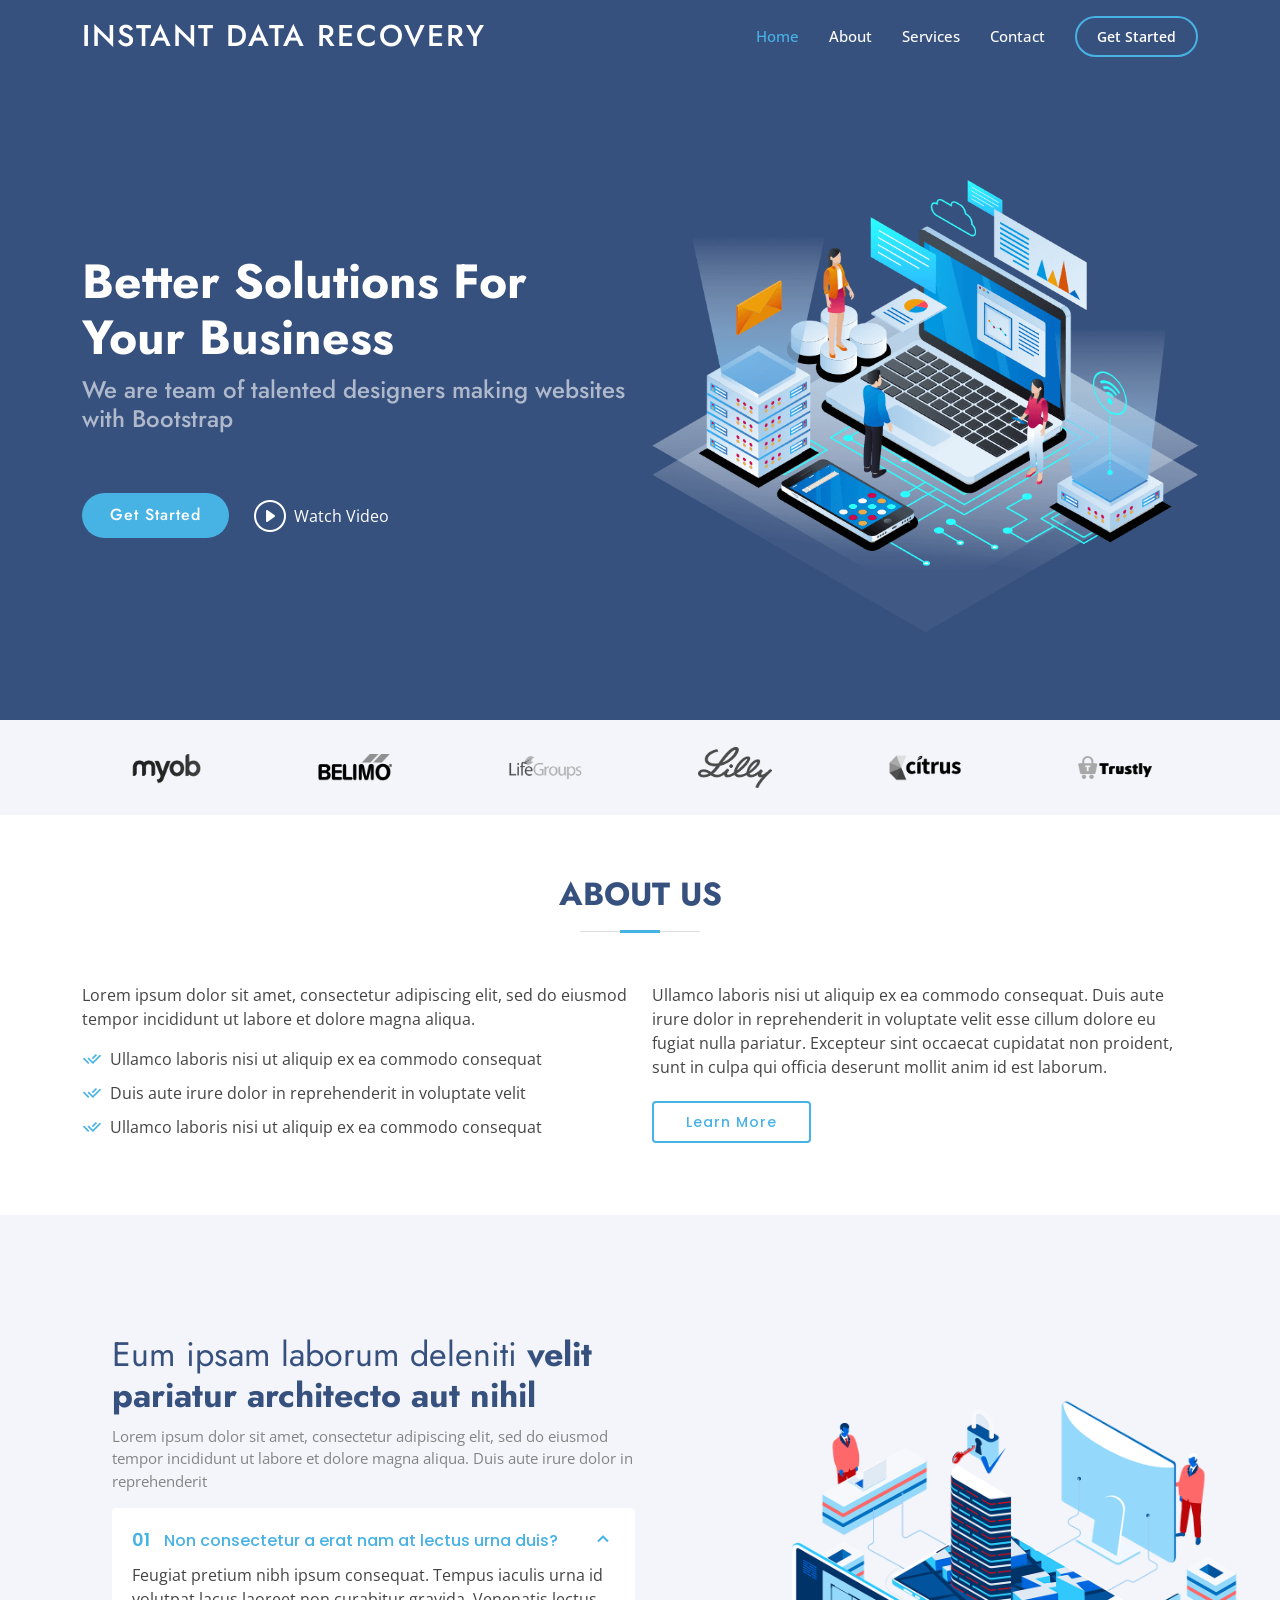
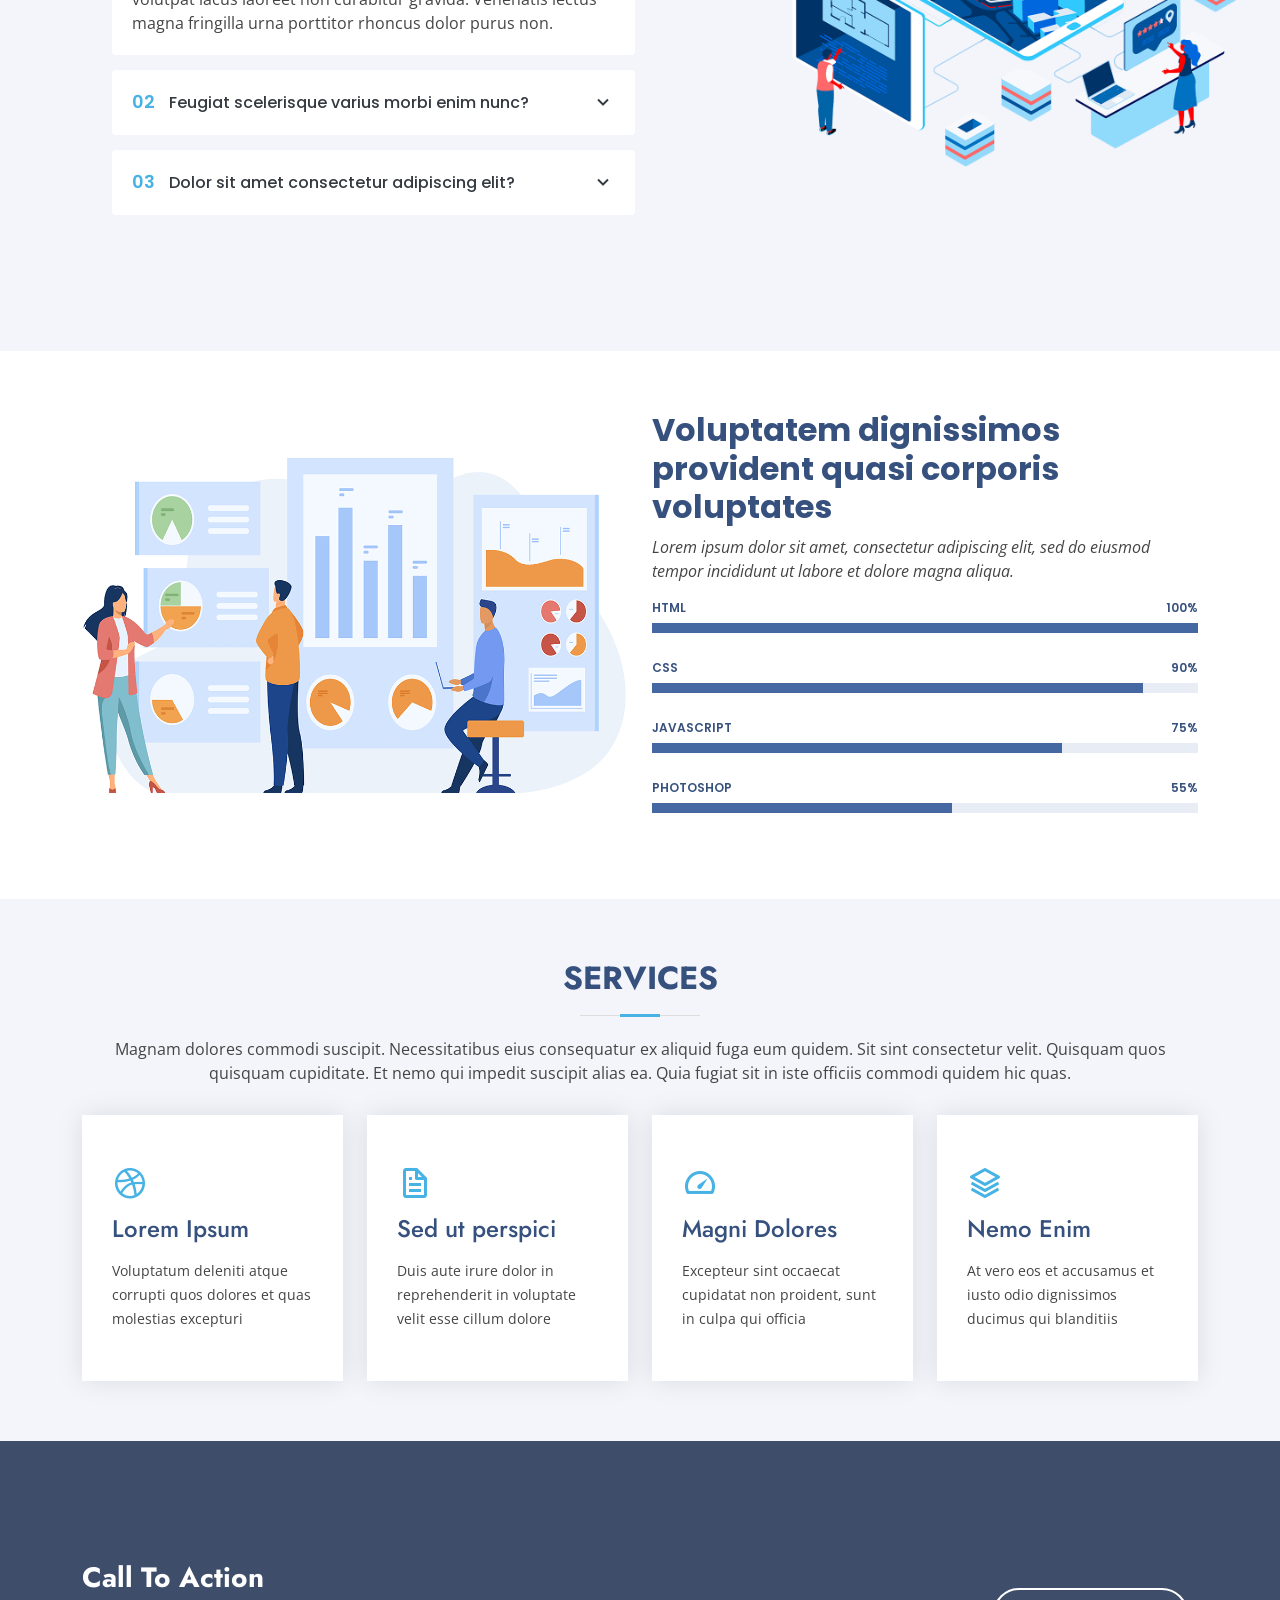
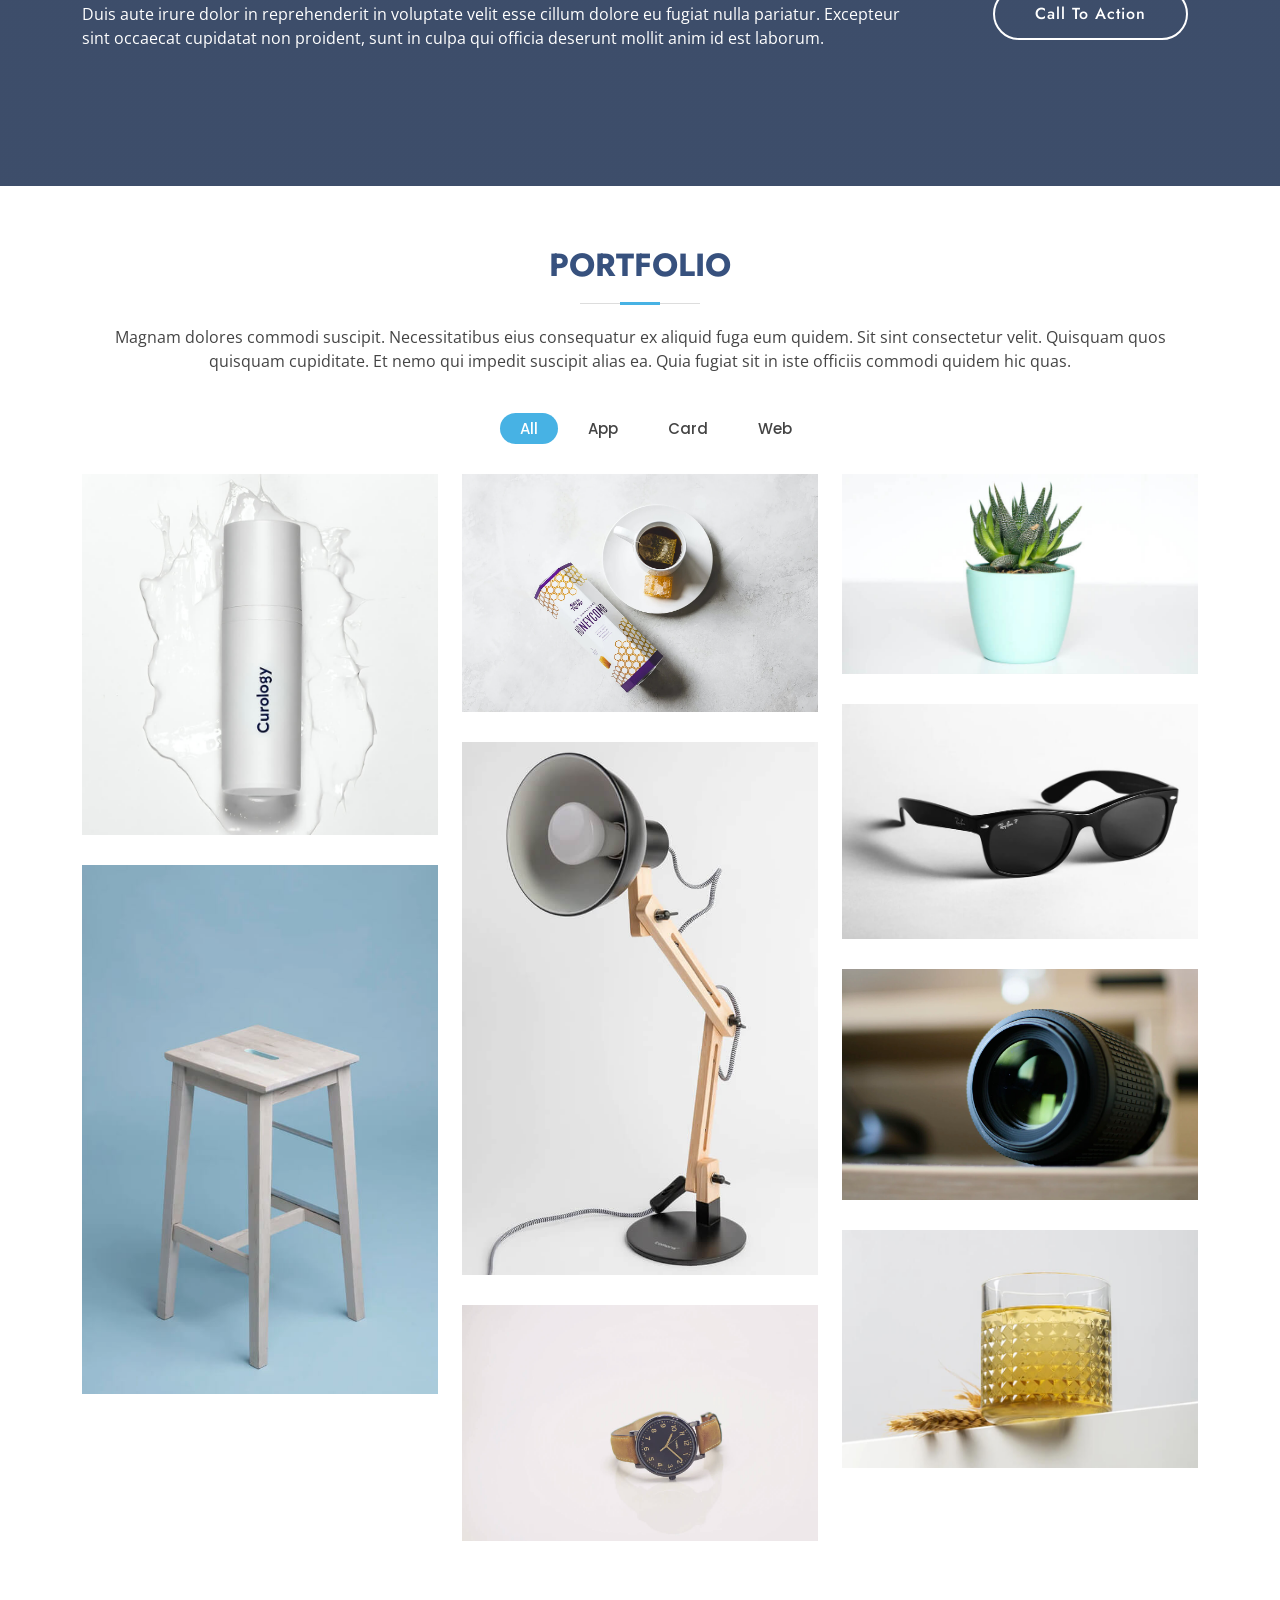
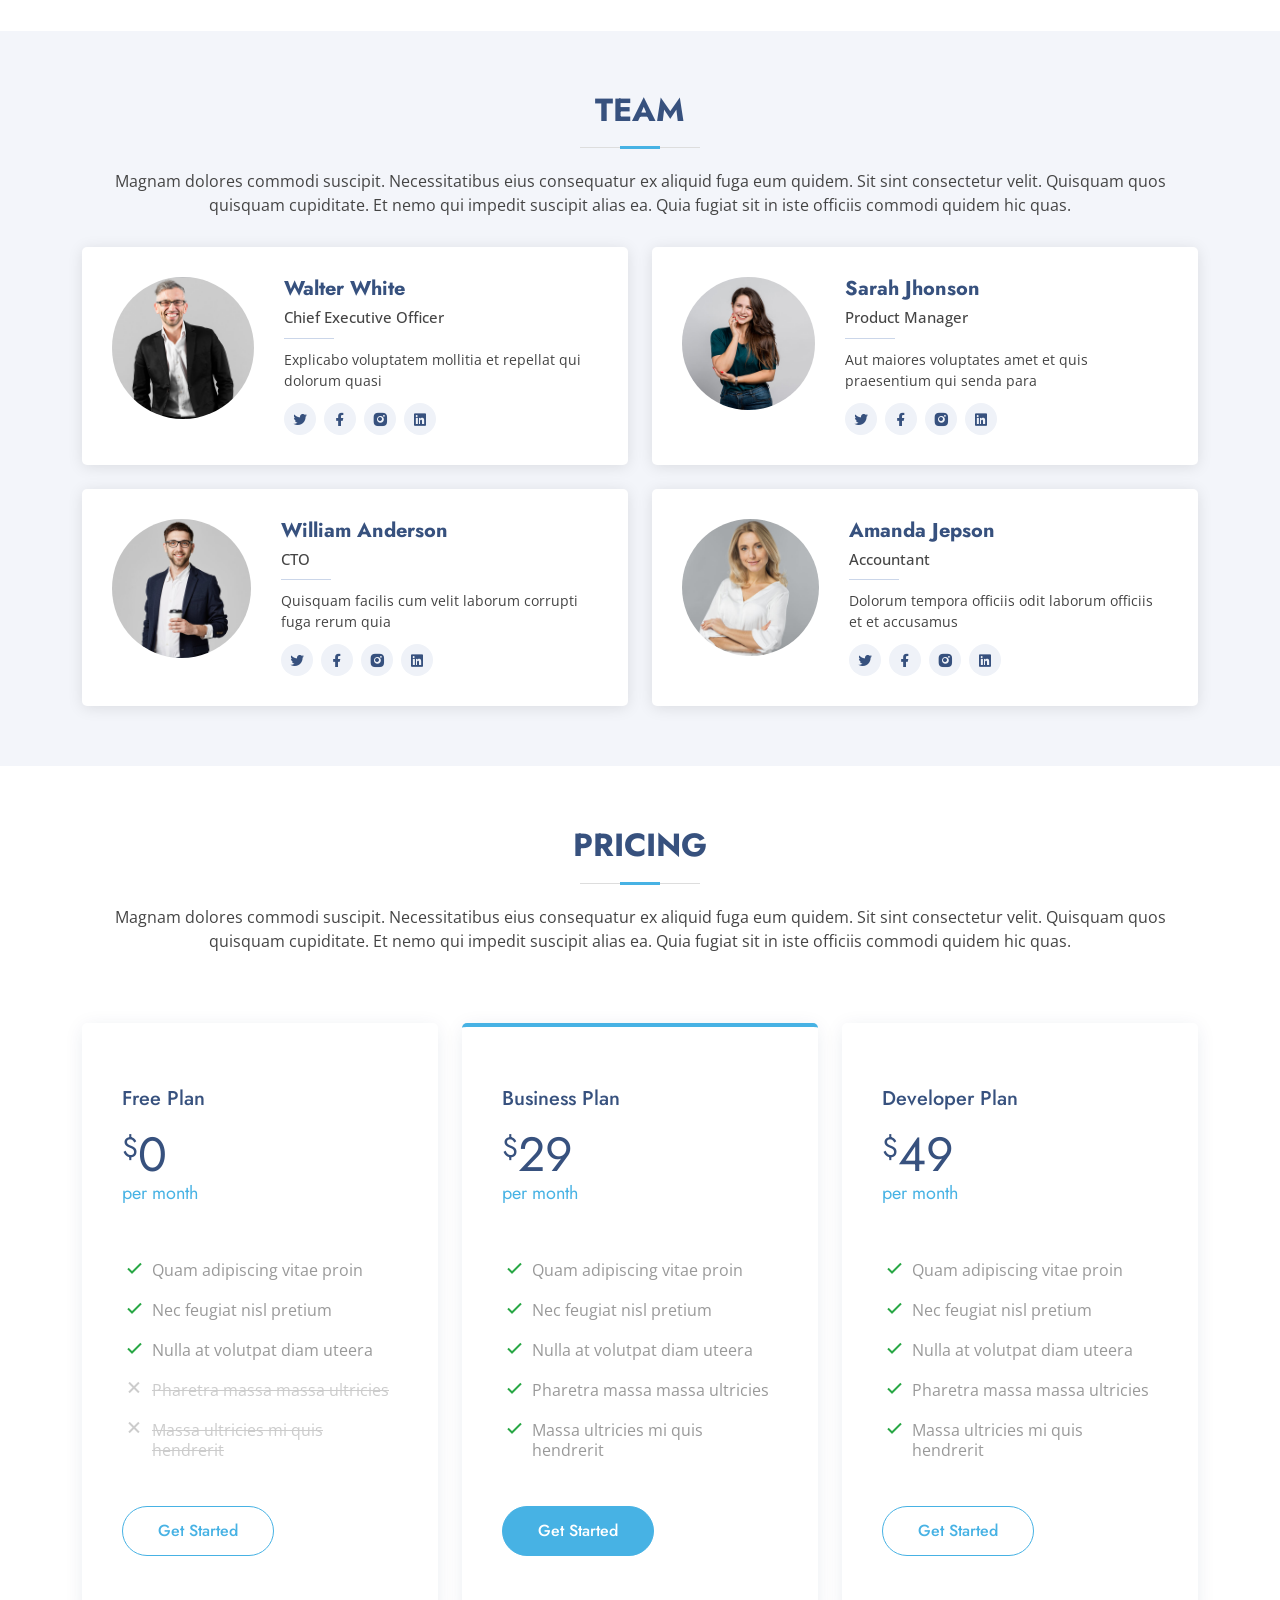
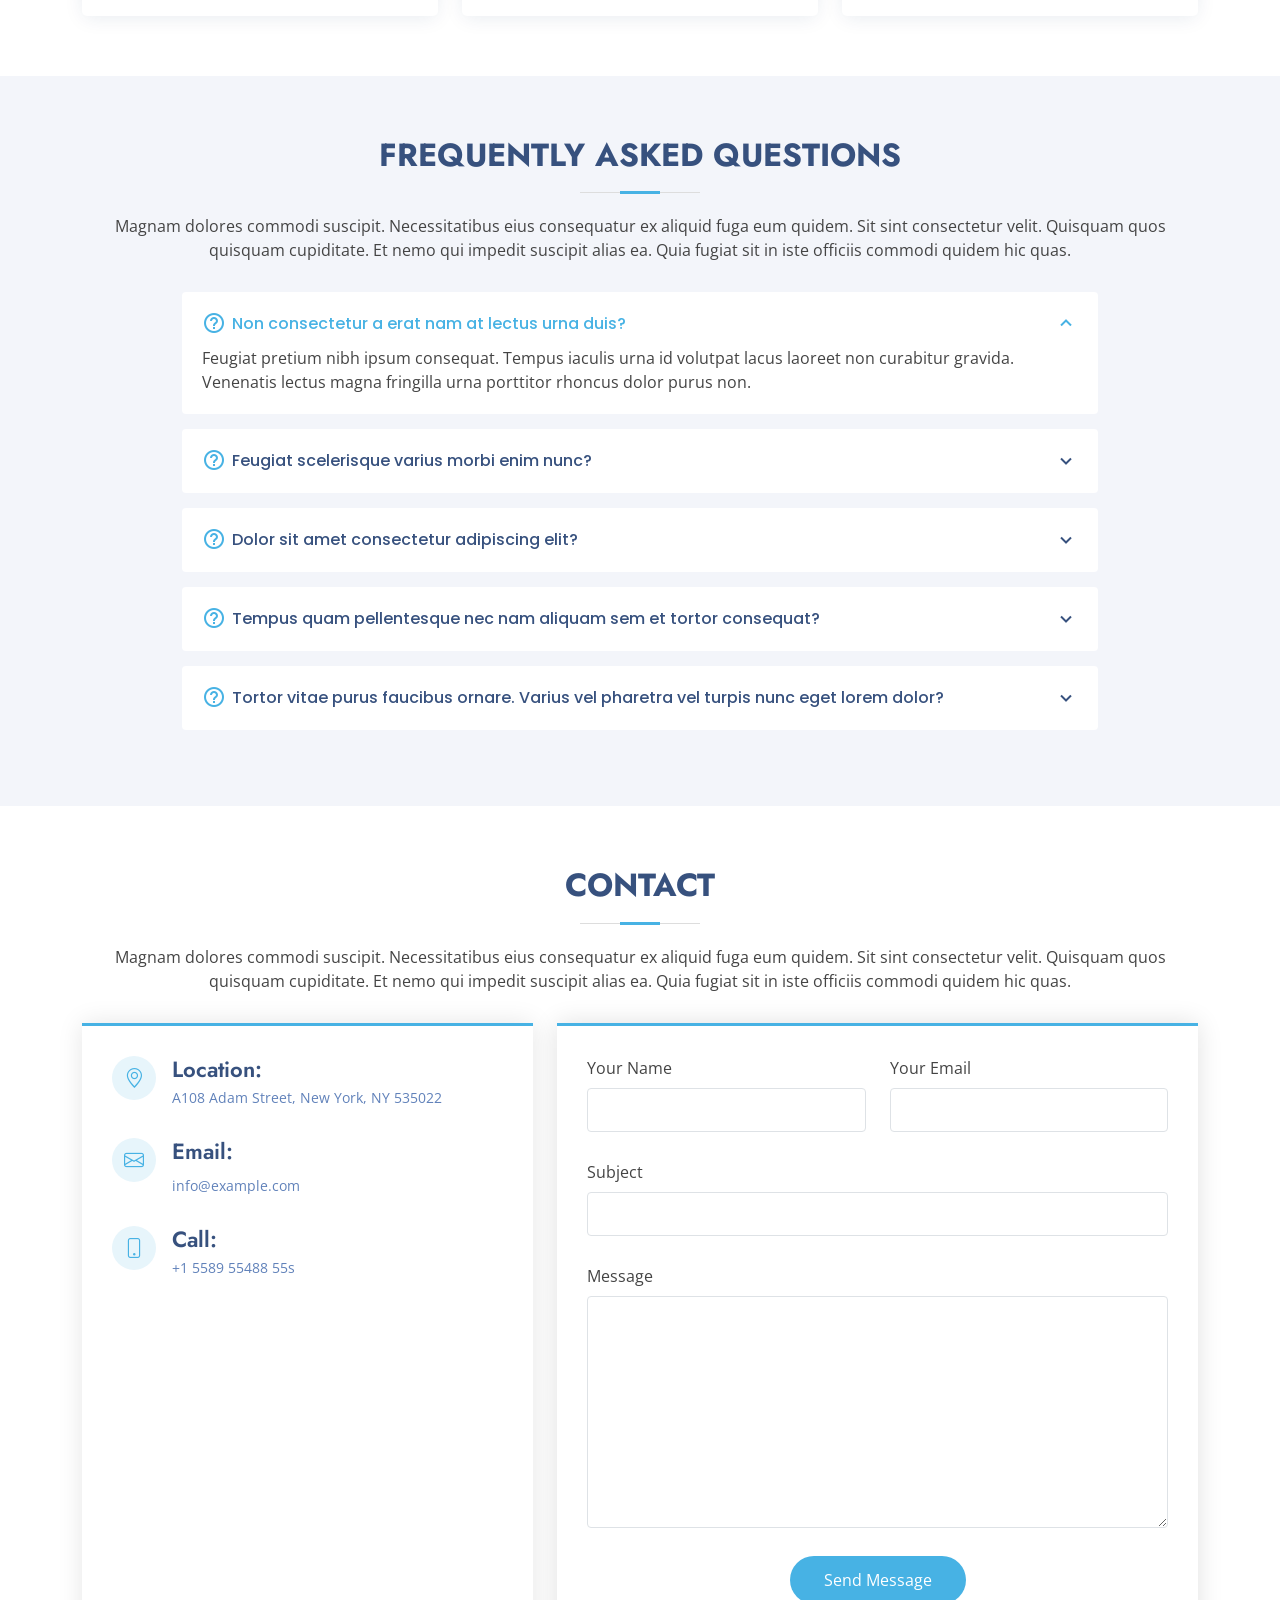
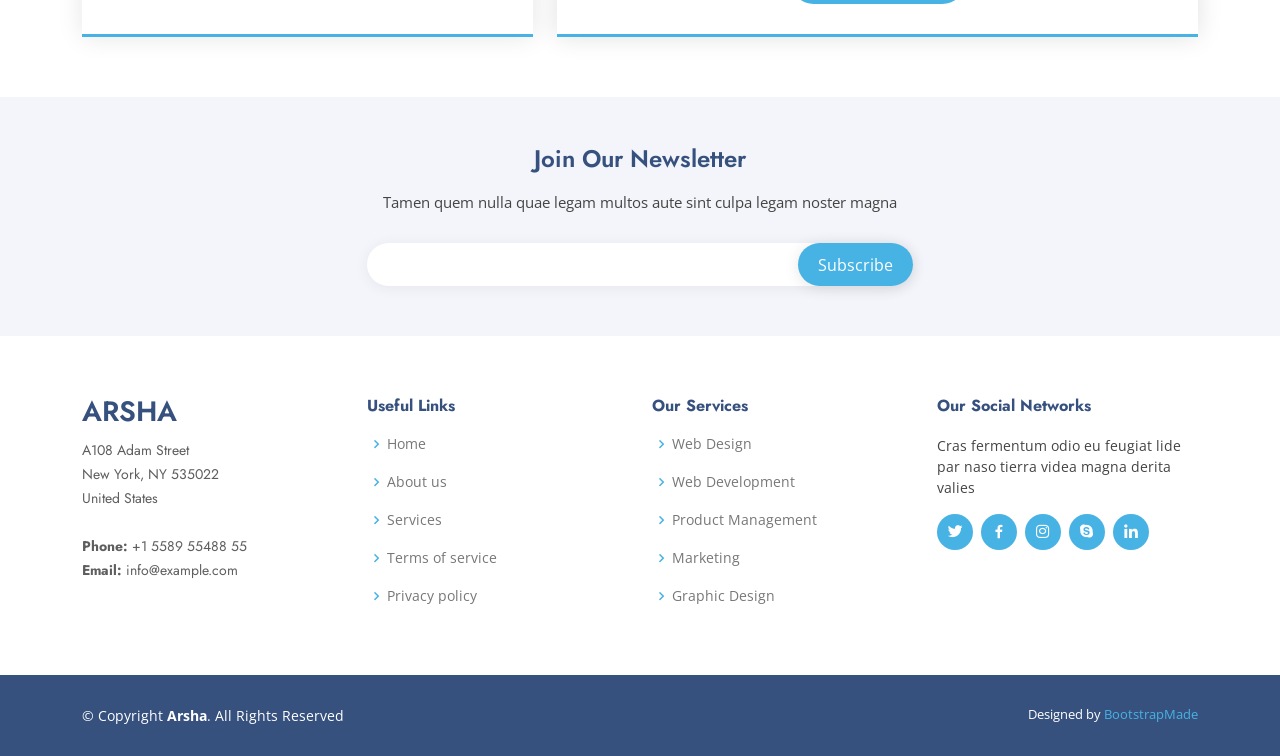
==== index.html @ 2a1ef359 "The very first update for Instant data recovery file" ====
<!DOCTYPE html>
<html lang="en">
  <head>
    <meta charset="utf-8" />
    <meta content="width=device-width, initial-scale=1.0" name="viewport" />

    <title>Arsha Bootstrap Template - Index</title>
    <meta content="" name="description" />
    <meta content="" name="keywords" />

    <!-- Favicons -->
    <link href="assets/img/favicon.png" rel="icon" />
    <link href="assets/img/apple-touch-icon.png" rel="apple-touch-icon" />

    <!-- Google Fonts -->
    <link
      href="https://fonts.googleapis.com/css?family=Open+Sans:300,300i,400,400i,600,600i,700,700i|Jost:300,300i,400,400i,500,500i,600,600i,700,700i|Poppins:300,300i,400,400i,500,500i,600,600i,700,700i"
      rel="stylesheet"
    />

    <!-- Vendor CSS Files -->
    <link href="assets/vendor/aos/aos.css" rel="stylesheet" />
    <link
      href="assets/vendor/bootstrap/css/bootstrap.min.css"
      rel="stylesheet"
    />
    <link
      href="assets/vendor/bootstrap-icons/bootstrap-icons.css"
      rel="stylesheet"
    />
    <link href="assets/vendor/boxicons/css/boxicons.min.css" rel="stylesheet" />
    <link
      href="assets/vendor/glightbox/css/glightbox.min.css"
      rel="stylesheet"
    />
    <link href="assets/vendor/remixicon/remixicon.css" rel="stylesheet" />
    <link href="assets/vendor/swiper/swiper-bundle.min.css" rel="stylesheet" />

    <!-- Template Main CSS File -->
    <link href="assets/css/style.css" rel="stylesheet" />

    <!-- =======================================================
  * Template Name: Arsha
  * Updated: May 30 2023 with Bootstrap v5.3.0
  * Template URL: https://bootstrapmade.com/arsha-free-bootstrap-html-template-corporate/
  * Author: BootstrapMade.com
  * License: https://bootstrapmade.com/license/
  ======================================================== -->
  </head>

  <body>
    <!-- ======= Header ======= -->
    <header id="header" class="fixed-top">
      <div class="container d-flex align-items-center">
        <h1 class="logo me-auto">
          <a href="index.html">INSTANT DATA RECOVERY</a>
        </h1>
        <!-- Uncomment below if you prefer to use an image logo -->
        <!-- <a href="index.html" class="logo me-auto"><img src="assets/img/logo.png" alt="" class="img-fluid"></a>-->

        <nav id="navbar" class="navbar">
          <ul>
            <li><a class="nav-link scrollto active" href="#hero">Home</a></li>
            <li><a class="nav-link scrollto" href="#about">About</a></li>
            <li><a class="nav-link scrollto" href="#services">Services</a></li>
            <li>
              <!-- <a class="nav-link scrollto" href="#portfolio">Portfolio</a> -->
            </li>
            <!-- <li><a class="nav-link scrollto" href="#team">Team</a></li> -->
            <!-- <li class="dropdown">
              <a href="#"
                ><span>Drop Down</span> <i class="bi bi-chevron-down"></i
              ></a> -->
            <!-- <ul>
                <li><a href="#">Drop Down 1</a></li>
                <li class="dropdown">
                  <a href="#"
                    ><span>Deep Drop Down</span>
                    <i class="bi bi-chevron-right"></i
                  ></a>
                  <ul>
                    <li><a href="#">Deep Drop Down 1</a></li>
                    <li><a href="#">Deep Drop Down 2</a></li>
                    <li><a href="#">Deep Drop Down 3</a></li>
                    <li><a href="#">Deep Drop Down 4</a></li>
                    <li><a href="#">Deep Drop Down 5</a></li>
                  </ul>
                </li>
                <li><a href="#">Drop Down 2</a></li>
                <li><a href="#">Drop Down 3</a></li>
                <li><a href="#">Drop Down 4</a></li>
              </ul> -->
            <!-- </li> -->
            <li><a class="nav-link scrollto" href="#contact">Contact</a></li>
            <li>
              <a class="getstarted scrollto" href="#about">Get Started</a>
            </li>
          </ul>
          <i class="bi bi-list mobile-nav-toggle"></i>
        </nav>
        <!-- .navbar -->
      </div>
    </header>
    <!-- End Header -->

    <!-- ======= Hero Section ======= -->
    <section id="hero" class="d-flex align-items-center">
      <div class="container">
        <div class="row">
          <div
            class="col-lg-6 d-flex flex-column justify-content-center pt-4 pt-lg-0 order-2 order-lg-1"
            data-aos="fade-up"
            data-aos-delay="200"
          >
            <h1>Better Solutions For Your Business</h1>
            <h2>
              We are team of talented designers making websites with Bootstrap
            </h2>
            <div class="d-flex justify-content-center justify-content-lg-start">
              <a href="#about" class="btn-get-started scrollto">Get Started</a>
              <a
                href="https://www.youtube.com/watch?v=jDDaplaOz7Q"
                class="glightbox btn-watch-video"
                ><i class="bi bi-play-circle"></i><span>Watch Video</span></a
              >
            </div>
          </div>
          <div
            class="col-lg-6 order-1 order-lg-2 hero-img"
            data-aos="zoom-in"
            data-aos-delay="200"
          >
            <img
              src="assets/img/hero-img.png"
              class="img-fluid animated"
              alt=""
            />
          </div>
        </div>
      </div>
    </section>
    <!-- End Hero -->

    <main id="main">
      <!-- ======= Clients Section ======= -->
      <section id="clients" class="clients section-bg">
        <div class="container">
          <div class="row" data-aos="zoom-in">
            <div
              class="col-lg-2 col-md-4 col-6 d-flex align-items-center justify-content-center"
            >
              <img
                src="assets/img/clients/client-1.png"
                class="img-fluid"
                alt=""
              />
            </div>

            <div
              class="col-lg-2 col-md-4 col-6 d-flex align-items-center justify-content-center"
            >
              <img
                src="assets/img/clients/client-2.png"
                class="img-fluid"
                alt=""
              />
            </div>

            <div
              class="col-lg-2 col-md-4 col-6 d-flex align-items-center justify-content-center"
            >
              <img
                src="assets/img/clients/client-3.png"
                class="img-fluid"
                alt=""
              />
            </div>

            <div
              class="col-lg-2 col-md-4 col-6 d-flex align-items-center justify-content-center"
            >
              <img
                src="assets/img/clients/client-4.png"
                class="img-fluid"
                alt=""
              />
            </div>

            <div
              class="col-lg-2 col-md-4 col-6 d-flex align-items-center justify-content-center"
            >
              <img
                src="assets/img/clients/client-5.png"
                class="img-fluid"
                alt=""
              />
            </div>

            <div
              class="col-lg-2 col-md-4 col-6 d-flex align-items-center justify-content-center"
            >
              <img
                src="assets/img/clients/client-6.png"
                class="img-fluid"
                alt=""
              />
            </div>
          </div>
        </div>
      </section>
      <!-- End Cliens Section -->

      <!-- ======= About Us Section ======= -->
      <section id="about" class="about">
        <div class="container" data-aos="fade-up">
          <div class="section-title">
            <h2>About Us</h2>
          </div>

          <div class="row content">
            <div class="col-lg-6">
              <p>
                Lorem ipsum dolor sit amet, consectetur adipiscing elit, sed do
                eiusmod tempor incididunt ut labore et dolore magna aliqua.
              </p>
              <ul>
                <li>
                  <i class="ri-check-double-line"></i> Ullamco laboris nisi ut
                  aliquip ex ea commodo consequat
                </li>
                <li>
                  <i class="ri-check-double-line"></i> Duis aute irure dolor in
                  reprehenderit in voluptate velit
                </li>
                <li>
                  <i class="ri-check-double-line"></i> Ullamco laboris nisi ut
                  aliquip ex ea commodo consequat
                </li>
              </ul>
            </div>
            <div class="col-lg-6 pt-4 pt-lg-0">
              <p>
                Ullamco laboris nisi ut aliquip ex ea commodo consequat. Duis
                aute irure dolor in reprehenderit in voluptate velit esse cillum
                dolore eu fugiat nulla pariatur. Excepteur sint occaecat
                cupidatat non proident, sunt in culpa qui officia deserunt
                mollit anim id est laborum.
              </p>
              <a href="#" class="btn-learn-more">Learn More</a>
            </div>
          </div>
        </div>
      </section>
      <!-- End About Us Section -->

      <!-- ======= Why Us Section ======= -->
      <section id="why-us" class="why-us section-bg">
        <div class="container-fluid" data-aos="fade-up">
          <div class="row">
            <div
              class="col-lg-7 d-flex flex-column justify-content-center align-items-stretch order-2 order-lg-1"
            >
              <div class="content">
                <h3>
                  Eum ipsam laborum deleniti
                  <strong>velit pariatur architecto aut nihil</strong>
                </h3>
                <p>
                  Lorem ipsum dolor sit amet, consectetur adipiscing elit, sed
                  do eiusmod tempor incididunt ut labore et dolore magna aliqua.
                  Duis aute irure dolor in reprehenderit
                </p>
              </div>

              <div class="accordion-list">
                <ul>
                  <li>
                    <a
                      data-bs-toggle="collapse"
                      class="collapse"
                      data-bs-target="#accordion-list-1"
                      ><span>01</span> Non consectetur a erat nam at lectus urna
                      duis? <i class="bx bx-chevron-down icon-show"></i
                      ><i class="bx bx-chevron-up icon-close"></i
                    ></a>
                    <div
                      id="accordion-list-1"
                      class="collapse show"
                      data-bs-parent=".accordion-list"
                    >
                      <p>
                        Feugiat pretium nibh ipsum consequat. Tempus iaculis
                        urna id volutpat lacus laoreet non curabitur gravida.
                        Venenatis lectus magna fringilla urna porttitor rhoncus
                        dolor purus non.
                      </p>
                    </div>
                  </li>

                  <li>
                    <a
                      data-bs-toggle="collapse"
                      data-bs-target="#accordion-list-2"
                      class="collapsed"
                      ><span>02</span> Feugiat scelerisque varius morbi enim
                      nunc? <i class="bx bx-chevron-down icon-show"></i
                      ><i class="bx bx-chevron-up icon-close"></i
                    ></a>
                    <div
                      id="accordion-list-2"
                      class="collapse"
                      data-bs-parent=".accordion-list"
                    >
                      <p>
                        Dolor sit amet consectetur adipiscing elit pellentesque
                        habitant morbi. Id interdum velit laoreet id donec
                        ultrices. Fringilla phasellus faucibus scelerisque
                        eleifend donec pretium. Est pellentesque elit
                        ullamcorper dignissim. Mauris ultrices eros in cursus
                        turpis massa tincidunt dui.
                      </p>
                    </div>
                  </li>

                  <li>
                    <a
                      data-bs-toggle="collapse"
                      data-bs-target="#accordion-list-3"
                      class="collapsed"
                      ><span>03</span> Dolor sit amet consectetur adipiscing
                      elit? <i class="bx bx-chevron-down icon-show"></i
                      ><i class="bx bx-chevron-up icon-close"></i
                    ></a>
                    <div
                      id="accordion-list-3"
                      class="collapse"
                      data-bs-parent=".accordion-list"
                    >
                      <p>
                        Eleifend mi in nulla posuere sollicitudin aliquam
                        ultrices sagittis orci. Faucibus pulvinar elementum
                        integer enim. Sem nulla pharetra diam sit amet nisl
                        suscipit. Rutrum tellus pellentesque eu tincidunt.
                        Lectus urna duis convallis convallis tellus. Urna
                        molestie at elementum eu facilisis sed odio morbi quis
                      </p>
                    </div>
                  </li>
                </ul>
              </div>
            </div>

            <div
              class="col-lg-5 align-items-stretch order-1 order-lg-2 img"
              style="background-image: url('assets/img/why-us.png')"
              data-aos="zoom-in"
              data-aos-delay="150"
            >
              &nbsp;
            </div>
          </div>
        </div>
      </section>
      <!-- End Why Us Section -->

      <!-- ======= Skills Section ======= -->
      <section id="skills" class="skills">
        <div class="container" data-aos="fade-up">
          <div class="row">
            <div
              class="col-lg-6 d-flex align-items-center"
              data-aos="fade-right"
              data-aos-delay="100"
            >
              <img src="assets/img/skills.png" class="img-fluid" alt="" />
            </div>
            <div
              class="col-lg-6 pt-4 pt-lg-0 content"
              data-aos="fade-left"
              data-aos-delay="100"
            >
              <h3>
                Voluptatem dignissimos provident quasi corporis voluptates
              </h3>
              <p class="fst-italic">
                Lorem ipsum dolor sit amet, consectetur adipiscing elit, sed do
                eiusmod tempor incididunt ut labore et dolore magna aliqua.
              </p>

              <div class="skills-content">
                <div class="progress">
                  <span class="skill">HTML <i class="val">100%</i></span>
                  <div class="progress-bar-wrap">
                    <div
                      class="progress-bar"
                      role="progressbar"
                      aria-valuenow="100"
                      aria-valuemin="0"
                      aria-valuemax="100"
                    ></div>
                  </div>
                </div>

                <div class="progress">
                  <span class="skill">CSS <i class="val">90%</i></span>
                  <div class="progress-bar-wrap">
                    <div
                      class="progress-bar"
                      role="progressbar"
                      aria-valuenow="90"
                      aria-valuemin="0"
                      aria-valuemax="100"
                    ></div>
                  </div>
                </div>

                <div class="progress">
                  <span class="skill">JavaScript <i class="val">75%</i></span>
                  <div class="progress-bar-wrap">
                    <div
                      class="progress-bar"
                      role="progressbar"
                      aria-valuenow="75"
                      aria-valuemin="0"
                      aria-valuemax="100"
                    ></div>
                  </div>
                </div>

                <div class="progress">
                  <span class="skill">Photoshop <i class="val">55%</i></span>
                  <div class="progress-bar-wrap">
                    <div
                      class="progress-bar"
                      role="progressbar"
                      aria-valuenow="55"
                      aria-valuemin="0"
                      aria-valuemax="100"
                    ></div>
                  </div>
                </div>
              </div>
            </div>
          </div>
        </div>
      </section>
      <!-- End Skills Section -->

      <!-- ======= Services Section ======= -->
      <section id="services" class="services section-bg">
        <div class="container" data-aos="fade-up">
          <div class="section-title">
            <h2>Services</h2>
            <p>
              Magnam dolores commodi suscipit. Necessitatibus eius consequatur
              ex aliquid fuga eum quidem. Sit sint consectetur velit. Quisquam
              quos quisquam cupiditate. Et nemo qui impedit suscipit alias ea.
              Quia fugiat sit in iste officiis commodi quidem hic quas.
            </p>
          </div>

          <div class="row">
            <div
              class="col-xl-3 col-md-6 d-flex align-items-stretch"
              data-aos="zoom-in"
              data-aos-delay="100"
            >
              <div class="icon-box">
                <div class="icon"><i class="bx bxl-dribbble"></i></div>
                <h4><a href="">Lorem Ipsum</a></h4>
                <p>
                  Voluptatum deleniti atque corrupti quos dolores et quas
                  molestias excepturi
                </p>
              </div>
            </div>

            <div
              class="col-xl-3 col-md-6 d-flex align-items-stretch mt-4 mt-md-0"
              data-aos="zoom-in"
              data-aos-delay="200"
            >
              <div class="icon-box">
                <div class="icon"><i class="bx bx-file"></i></div>
                <h4><a href="">Sed ut perspici</a></h4>
                <p>
                  Duis aute irure dolor in reprehenderit in voluptate velit esse
                  cillum dolore
                </p>
              </div>
            </div>

            <div
              class="col-xl-3 col-md-6 d-flex align-items-stretch mt-4 mt-xl-0"
              data-aos="zoom-in"
              data-aos-delay="300"
            >
              <div class="icon-box">
                <div class="icon"><i class="bx bx-tachometer"></i></div>
                <h4><a href="">Magni Dolores</a></h4>
                <p>
                  Excepteur sint occaecat cupidatat non proident, sunt in culpa
                  qui officia
                </p>
              </div>
            </div>

            <div
              class="col-xl-3 col-md-6 d-flex align-items-stretch mt-4 mt-xl-0"
              data-aos="zoom-in"
              data-aos-delay="400"
            >
              <div class="icon-box">
                <div class="icon"><i class="bx bx-layer"></i></div>
                <h4><a href="">Nemo Enim</a></h4>
                <p>
                  At vero eos et accusamus et iusto odio dignissimos ducimus qui
                  blanditiis
                </p>
              </div>
            </div>
          </div>
        </div>
      </section>
      <!-- End Services Section -->

      <!-- ======= Cta Section ======= -->
      <section id="cta" class="cta">
        <div class="container" data-aos="zoom-in">
          <div class="row">
            <div class="col-lg-9 text-center text-lg-start">
              <h3>Call To Action</h3>
              <p>
                Duis aute irure dolor in reprehenderit in voluptate velit esse
                cillum dolore eu fugiat nulla pariatur. Excepteur sint occaecat
                cupidatat non proident, sunt in culpa qui officia deserunt
                mollit anim id est laborum.
              </p>
            </div>
            <div class="col-lg-3 cta-btn-container text-center">
              <a class="cta-btn align-middle" href="#">Call To Action</a>
            </div>
          </div>
        </div>
      </section>
      <!-- End Cta Section -->

      <!-- ======= Portfolio Section ======= -->
      <section id="portfolio" class="portfolio">
        <div class="container" data-aos="fade-up">
          <div class="section-title">
            <h2>Portfolio</h2>
            <p>
              Magnam dolores commodi suscipit. Necessitatibus eius consequatur
              ex aliquid fuga eum quidem. Sit sint consectetur velit. Quisquam
              quos quisquam cupiditate. Et nemo qui impedit suscipit alias ea.
              Quia fugiat sit in iste officiis commodi quidem hic quas.
            </p>
          </div>

          <ul
            id="portfolio-flters"
            class="d-flex justify-content-center"
            data-aos="fade-up"
            data-aos-delay="100"
          >
            <li data-filter="*" class="filter-active">All</li>
            <li data-filter=".filter-app">App</li>
            <li data-filter=".filter-card">Card</li>
            <li data-filter=".filter-web">Web</li>
          </ul>

          <div
            class="row portfolio-container"
            data-aos="fade-up"
            data-aos-delay="200"
          >
            <div class="col-lg-4 col-md-6 portfolio-item filter-app">
              <div class="portfolio-img">
                <img
                  src="assets/img/portfolio/portfolio-1.jpg"
                  class="img-fluid"
                  alt=""
                />
              </div>
              <div class="portfolio-info">
                <h4>App 1</h4>
                <p>App</p>
                <a
                  href="assets/img/portfolio/portfolio-1.jpg"
                  data-gallery="portfolioGallery"
                  class="portfolio-lightbox preview-link"
                  title="App 1"
                  ><i class="bx bx-plus"></i
                ></a>
                <a
                  href="portfolio-details.html"
                  class="details-link"
                  title="More Details"
                  ><i class="bx bx-link"></i
                ></a>
              </div>
            </div>

            <div class="col-lg-4 col-md-6 portfolio-item filter-web">
              <div class="portfolio-img">
                <img
                  src="assets/img/portfolio/portfolio-2.jpg"
                  class="img-fluid"
                  alt=""
                />
              </div>
              <div class="portfolio-info">
                <h4>Web 3</h4>
                <p>Web</p>
                <a
                  href="assets/img/portfolio/portfolio-2.jpg"
                  data-gallery="portfolioGallery"
                  class="portfolio-lightbox preview-link"
                  title="Web 3"
                  ><i class="bx bx-plus"></i
                ></a>
                <a
                  href="portfolio-details.html"
                  class="details-link"
                  title="More Details"
                  ><i class="bx bx-link"></i
                ></a>
              </div>
            </div>

            <div class="col-lg-4 col-md-6 portfolio-item filter-app">
              <div class="portfolio-img">
                <img
                  src="assets/img/portfolio/portfolio-3.jpg"
                  class="img-fluid"
                  alt=""
                />
              </div>
              <div class="portfolio-info">
                <h4>App 2</h4>
                <p>App</p>
                <a
                  href="assets/img/portfolio/portfolio-3.jpg"
                  data-gallery="portfolioGallery"
                  class="portfolio-lightbox preview-link"
                  title="App 2"
                  ><i class="bx bx-plus"></i
                ></a>
                <a
                  href="portfolio-details.html"
                  class="details-link"
                  title="More Details"
                  ><i class="bx bx-link"></i
                ></a>
              </div>
            </div>

            <div class="col-lg-4 col-md-6 portfolio-item filter-card">
              <div class="portfolio-img">
                <img
                  src="assets/img/portfolio/portfolio-4.jpg"
                  class="img-fluid"
                  alt=""
                />
              </div>
              <div class="portfolio-info">
                <h4>Card 2</h4>
                <p>Card</p>
                <a
                  href="assets/img/portfolio/portfolio-4.jpg"
                  data-gallery="portfolioGallery"
                  class="portfolio-lightbox preview-link"
                  title="Card 2"
                  ><i class="bx bx-plus"></i
                ></a>
                <a
                  href="portfolio-details.html"
                  class="details-link"
                  title="More Details"
                  ><i class="bx bx-link"></i
                ></a>
              </div>
            </div>

            <div class="col-lg-4 col-md-6 portfolio-item filter-web">
              <div class="portfolio-img">
                <img
                  src="assets/img/portfolio/portfolio-5.jpg"
                  class="img-fluid"
                  alt=""
                />
              </div>
              <div class="portfolio-info">
                <h4>Web 2</h4>
                <p>Web</p>
                <a
                  href="assets/img/portfolio/portfolio-5.jpg"
                  data-gallery="portfolioGallery"
                  class="portfolio-lightbox preview-link"
                  title="Web 2"
                  ><i class="bx bx-plus"></i
                ></a>
                <a
                  href="portfolio-details.html"
                  class="details-link"
                  title="More Details"
                  ><i class="bx bx-link"></i
                ></a>
              </div>
            </div>

            <div class="col-lg-4 col-md-6 portfolio-item filter-app">
              <div class="portfolio-img">
                <img
                  src="assets/img/portfolio/portfolio-6.jpg"
                  class="img-fluid"
                  alt=""
                />
              </div>
              <div class="portfolio-info">
                <h4>App 3</h4>
                <p>App</p>
                <a
                  href="assets/img/portfolio/portfolio-6.jpg"
                  data-gallery="portfolioGallery"
                  class="portfolio-lightbox preview-link"
                  title="App 3"
                  ><i class="bx bx-plus"></i
                ></a>
                <a
                  href="portfolio-details.html"
                  class="details-link"
                  title="More Details"
                  ><i class="bx bx-link"></i
                ></a>
              </div>
            </div>

            <div class="col-lg-4 col-md-6 portfolio-item filter-card">
              <div class="portfolio-img">
                <img
                  src="assets/img/portfolio/portfolio-7.jpg"
                  class="img-fluid"
                  alt=""
                />
              </div>
              <div class="portfolio-info">
                <h4>Card 1</h4>
                <p>Card</p>
                <a
                  href="assets/img/portfolio/portfolio-7.jpg"
                  data-gallery="portfolioGallery"
                  class="portfolio-lightbox preview-link"
                  title="Card 1"
                  ><i class="bx bx-plus"></i
                ></a>
                <a
                  href="portfolio-details.html"
                  class="details-link"
                  title="More Details"
                  ><i class="bx bx-link"></i
                ></a>
              </div>
            </div>

            <div class="col-lg-4 col-md-6 portfolio-item filter-card">
              <div class="portfolio-img">
                <img
                  src="assets/img/portfolio/portfolio-8.jpg"
                  class="img-fluid"
                  alt=""
                />
              </div>
              <div class="portfolio-info">
                <h4>Card 3</h4>
                <p>Card</p>
                <a
                  href="assets/img/portfolio/portfolio-8.jpg"
                  data-gallery="portfolioGallery"
                  class="portfolio-lightbox preview-link"
                  title="Card 3"
                  ><i class="bx bx-plus"></i
                ></a>
                <a
                  href="portfolio-details.html"
                  class="details-link"
                  title="More Details"
                  ><i class="bx bx-link"></i
                ></a>
              </div>
            </div>

            <div class="col-lg-4 col-md-6 portfolio-item filter-web">
              <div class="portfolio-img">
                <img
                  src="assets/img/portfolio/portfolio-9.jpg"
                  class="img-fluid"
                  alt=""
                />
              </div>
              <div class="portfolio-info">
                <h4>Web 3</h4>
                <p>Web</p>
                <a
                  href="assets/img/portfolio/portfolio-9.jpg"
                  data-gallery="portfolioGallery"
                  class="portfolio-lightbox preview-link"
                  title="Web 3"
                  ><i class="bx bx-plus"></i
                ></a>
                <a
                  href="portfolio-details.html"
                  class="details-link"
                  title="More Details"
                  ><i class="bx bx-link"></i
                ></a>
              </div>
            </div>
          </div>
        </div>
      </section>
      <!-- End Portfolio Section -->

      <!-- ======= Team Section ======= -->
      <section id="team" class="team section-bg">
        <div class="container" data-aos="fade-up">
          <div class="section-title">
            <h2>Team</h2>
            <p>
              Magnam dolores commodi suscipit. Necessitatibus eius consequatur
              ex aliquid fuga eum quidem. Sit sint consectetur velit. Quisquam
              quos quisquam cupiditate. Et nemo qui impedit suscipit alias ea.
              Quia fugiat sit in iste officiis commodi quidem hic quas.
            </p>
          </div>

          <div class="row">
            <div class="col-lg-6" data-aos="zoom-in" data-aos-delay="100">
              <div class="member d-flex align-items-start">
                <div class="pic">
                  <img
                    src="assets/img/team/team-1.jpg"
                    class="img-fluid"
                    alt=""
                  />
                </div>
                <div class="member-info">
                  <h4>Walter White</h4>
                  <span>Chief Executive Officer</span>
                  <p>
                    Explicabo voluptatem mollitia et repellat qui dolorum quasi
                  </p>
                  <div class="social">
                    <a href=""><i class="ri-twitter-fill"></i></a>
                    <a href=""><i class="ri-facebook-fill"></i></a>
                    <a href=""><i class="ri-instagram-fill"></i></a>
                    <a href=""> <i class="ri-linkedin-box-fill"></i> </a>
                  </div>
                </div>
              </div>
            </div>

            <div
              class="col-lg-6 mt-4 mt-lg-0"
              data-aos="zoom-in"
              data-aos-delay="200"
            >
              <div class="member d-flex align-items-start">
                <div class="pic">
                  <img
                    src="assets/img/team/team-2.jpg"
                    class="img-fluid"
                    alt=""
                  />
                </div>
                <div class="member-info">
                  <h4>Sarah Jhonson</h4>
                  <span>Product Manager</span>
                  <p>
                    Aut maiores voluptates amet et quis praesentium qui senda
                    para
                  </p>
                  <div class="social">
                    <a href=""><i class="ri-twitter-fill"></i></a>
                    <a href=""><i class="ri-facebook-fill"></i></a>
                    <a href=""><i class="ri-instagram-fill"></i></a>
                    <a href=""> <i class="ri-linkedin-box-fill"></i> </a>
                  </div>
                </div>
              </div>
            </div>

            <div class="col-lg-6 mt-4" data-aos="zoom-in" data-aos-delay="300">
              <div class="member d-flex align-items-start">
                <div class="pic">
                  <img
                    src="assets/img/team/team-3.jpg"
                    class="img-fluid"
                    alt=""
                  />
                </div>
                <div class="member-info">
                  <h4>William Anderson</h4>
                  <span>CTO</span>
                  <p>
                    Quisquam facilis cum velit laborum corrupti fuga rerum quia
                  </p>
                  <div class="social">
                    <a href=""><i class="ri-twitter-fill"></i></a>
                    <a href=""><i class="ri-facebook-fill"></i></a>
                    <a href=""><i class="ri-instagram-fill"></i></a>
                    <a href=""> <i class="ri-linkedin-box-fill"></i> </a>
                  </div>
                </div>
              </div>
            </div>

            <div class="col-lg-6 mt-4" data-aos="zoom-in" data-aos-delay="400">
              <div class="member d-flex align-items-start">
                <div class="pic">
                  <img
                    src="assets/img/team/team-4.jpg"
                    class="img-fluid"
                    alt=""
                  />
                </div>
                <div class="member-info">
                  <h4>Amanda Jepson</h4>
                  <span>Accountant</span>
                  <p>
                    Dolorum tempora officiis odit laborum officiis et et
                    accusamus
                  </p>
                  <div class="social">
                    <a href=""><i class="ri-twitter-fill"></i></a>
                    <a href=""><i class="ri-facebook-fill"></i></a>
                    <a href=""><i class="ri-instagram-fill"></i></a>
                    <a href=""> <i class="ri-linkedin-box-fill"></i> </a>
                  </div>
                </div>
              </div>
            </div>
          </div>
        </div>
      </section>
      <!-- End Team Section -->

      <!-- ======= Pricing Section ======= -->
      <section id="pricing" class="pricing">
        <div class="container" data-aos="fade-up">
          <div class="section-title">
            <h2>Pricing</h2>
            <p>
              Magnam dolores commodi suscipit. Necessitatibus eius consequatur
              ex aliquid fuga eum quidem. Sit sint consectetur velit. Quisquam
              quos quisquam cupiditate. Et nemo qui impedit suscipit alias ea.
              Quia fugiat sit in iste officiis commodi quidem hic quas.
            </p>
          </div>

          <div class="row">
            <div class="col-lg-4" data-aos="fade-up" data-aos-delay="100">
              <div class="box">
                <h3>Free Plan</h3>
                <h4><sup>$</sup>0<span>per month</span></h4>
                <ul>
                  <li>
                    <i class="bx bx-check"></i> Quam adipiscing vitae proin
                  </li>
                  <li><i class="bx bx-check"></i> Nec feugiat nisl pretium</li>
                  <li>
                    <i class="bx bx-check"></i> Nulla at volutpat diam uteera
                  </li>
                  <li class="na">
                    <i class="bx bx-x"></i>
                    <span>Pharetra massa massa ultricies</span>
                  </li>
                  <li class="na">
                    <i class="bx bx-x"></i>
                    <span>Massa ultricies mi quis hendrerit</span>
                  </li>
                </ul>
                <a href="#" class="buy-btn">Get Started</a>
              </div>
            </div>

            <div
              class="col-lg-4 mt-4 mt-lg-0"
              data-aos="fade-up"
              data-aos-delay="200"
            >
              <div class="box featured">
                <h3>Business Plan</h3>
                <h4><sup>$</sup>29<span>per month</span></h4>
                <ul>
                  <li>
                    <i class="bx bx-check"></i> Quam adipiscing vitae proin
                  </li>
                  <li><i class="bx bx-check"></i> Nec feugiat nisl pretium</li>
                  <li>
                    <i class="bx bx-check"></i> Nulla at volutpat diam uteera
                  </li>
                  <li>
                    <i class="bx bx-check"></i> Pharetra massa massa ultricies
                  </li>
                  <li>
                    <i class="bx bx-check"></i> Massa ultricies mi quis
                    hendrerit
                  </li>
                </ul>
                <a href="#" class="buy-btn">Get Started</a>
              </div>
            </div>

            <div
              class="col-lg-4 mt-4 mt-lg-0"
              data-aos="fade-up"
              data-aos-delay="300"
            >
              <div class="box">
                <h3>Developer Plan</h3>
                <h4><sup>$</sup>49<span>per month</span></h4>
                <ul>
                  <li>
                    <i class="bx bx-check"></i> Quam adipiscing vitae proin
                  </li>
                  <li><i class="bx bx-check"></i> Nec feugiat nisl pretium</li>
                  <li>
                    <i class="bx bx-check"></i> Nulla at volutpat diam uteera
                  </li>
                  <li>
                    <i class="bx bx-check"></i> Pharetra massa massa ultricies
                  </li>
                  <li>
                    <i class="bx bx-check"></i> Massa ultricies mi quis
                    hendrerit
                  </li>
                </ul>
                <a href="#" class="buy-btn">Get Started</a>
              </div>
            </div>
          </div>
        </div>
      </section>
      <!-- End Pricing Section -->

      <!-- ======= Frequently Asked Questions Section ======= -->
      <section id="faq" class="faq section-bg">
        <div class="container" data-aos="fade-up">
          <div class="section-title">
            <h2>Frequently Asked Questions</h2>
            <p>
              Magnam dolores commodi suscipit. Necessitatibus eius consequatur
              ex aliquid fuga eum quidem. Sit sint consectetur velit. Quisquam
              quos quisquam cupiditate. Et nemo qui impedit suscipit alias ea.
              Quia fugiat sit in iste officiis commodi quidem hic quas.
            </p>
          </div>

          <div class="faq-list">
            <ul>
              <li data-aos="fade-up" data-aos-delay="100">
                <i class="bx bx-help-circle icon-help"></i>
                <a
                  data-bs-toggle="collapse"
                  class="collapse"
                  data-bs-target="#faq-list-1"
                  >Non consectetur a erat nam at lectus urna duis?
                  <i class="bx bx-chevron-down icon-show"></i
                  ><i class="bx bx-chevron-up icon-close"></i
                ></a>
                <div
                  id="faq-list-1"
                  class="collapse show"
                  data-bs-parent=".faq-list"
                >
                  <p>
                    Feugiat pretium nibh ipsum consequat. Tempus iaculis urna id
                    volutpat lacus laoreet non curabitur gravida. Venenatis
                    lectus magna fringilla urna porttitor rhoncus dolor purus
                    non.
                  </p>
                </div>
              </li>

              <li data-aos="fade-up" data-aos-delay="200">
                <i class="bx bx-help-circle icon-help"></i>
                <a
                  data-bs-toggle="collapse"
                  data-bs-target="#faq-list-2"
                  class="collapsed"
                  >Feugiat scelerisque varius morbi enim nunc?
                  <i class="bx bx-chevron-down icon-show"></i
                  ><i class="bx bx-chevron-up icon-close"></i
                ></a>
                <div
                  id="faq-list-2"
                  class="collapse"
                  data-bs-parent=".faq-list"
                >
                  <p>
                    Dolor sit amet consectetur adipiscing elit pellentesque
                    habitant morbi. Id interdum velit laoreet id donec ultrices.
                    Fringilla phasellus faucibus scelerisque eleifend donec
                    pretium. Est pellentesque elit ullamcorper dignissim. Mauris
                    ultrices eros in cursus turpis massa tincidunt dui.
                  </p>
                </div>
              </li>

              <li data-aos="fade-up" data-aos-delay="300">
                <i class="bx bx-help-circle icon-help"></i>
                <a
                  data-bs-toggle="collapse"
                  data-bs-target="#faq-list-3"
                  class="collapsed"
                  >Dolor sit amet consectetur adipiscing elit?
                  <i class="bx bx-chevron-down icon-show"></i
                  ><i class="bx bx-chevron-up icon-close"></i
                ></a>
                <div
                  id="faq-list-3"
                  class="collapse"
                  data-bs-parent=".faq-list"
                >
                  <p>
                    Eleifend mi in nulla posuere sollicitudin aliquam ultrices
                    sagittis orci. Faucibus pulvinar elementum integer enim. Sem
                    nulla pharetra diam sit amet nisl suscipit. Rutrum tellus
                    pellentesque eu tincidunt. Lectus urna duis convallis
                    convallis tellus. Urna molestie at elementum eu facilisis
                    sed odio morbi quis
                  </p>
                </div>
              </li>

              <li data-aos="fade-up" data-aos-delay="400">
                <i class="bx bx-help-circle icon-help"></i>
                <a
                  data-bs-toggle="collapse"
                  data-bs-target="#faq-list-4"
                  class="collapsed"
                  >Tempus quam pellentesque nec nam aliquam sem et tortor
                  consequat? <i class="bx bx-chevron-down icon-show"></i
                  ><i class="bx bx-chevron-up icon-close"></i
                ></a>
                <div
                  id="faq-list-4"
                  class="collapse"
                  data-bs-parent=".faq-list"
                >
                  <p>
                    Molestie a iaculis at erat pellentesque adipiscing commodo.
                    Dignissim suspendisse in est ante in. Nunc vel risus commodo
                    viverra maecenas accumsan. Sit amet nisl suscipit adipiscing
                    bibendum est. Purus gravida quis blandit turpis cursus in.
                  </p>
                </div>
              </li>

              <li data-aos="fade-up" data-aos-delay="500">
                <i class="bx bx-help-circle icon-help"></i>
                <a
                  data-bs-toggle="collapse"
                  data-bs-target="#faq-list-5"
                  class="collapsed"
                  >Tortor vitae purus faucibus ornare. Varius vel pharetra vel
                  turpis nunc eget lorem dolor?
                  <i class="bx bx-chevron-down icon-show"></i
                  ><i class="bx bx-chevron-up icon-close"></i
                ></a>
                <div
                  id="faq-list-5"
                  class="collapse"
                  data-bs-parent=".faq-list"
                >
                  <p>
                    Laoreet sit amet cursus sit amet dictum sit amet justo.
                    Mauris vitae ultricies leo integer malesuada nunc vel.
                    Tincidunt eget nullam non nisi est sit amet. Turpis nunc
                    eget lorem dolor sed. Ut venenatis tellus in metus vulputate
                    eu scelerisque.
                  </p>
                </div>
              </li>
            </ul>
          </div>
        </div>
      </section>
      <!-- End Frequently Asked Questions Section -->

      <!-- ======= Contact Section ======= -->
      <section id="contact" class="contact">
        <div class="container" data-aos="fade-up">
          <div class="section-title">
            <h2>Contact</h2>
            <p>
              Magnam dolores commodi suscipit. Necessitatibus eius consequatur
              ex aliquid fuga eum quidem. Sit sint consectetur velit. Quisquam
              quos quisquam cupiditate. Et nemo qui impedit suscipit alias ea.
              Quia fugiat sit in iste officiis commodi quidem hic quas.
            </p>
          </div>

          <div class="row">
            <div class="col-lg-5 d-flex align-items-stretch">
              <div class="info">
                <div class="address">
                  <i class="bi bi-geo-alt"></i>
                  <h4>Location:</h4>
                  <p>A108 Adam Street, New York, NY 535022</p>
                </div>

                <div class="email">
                  <i class="bi bi-envelope"></i>
                  <h4>Email:</h4>
                  <p>info@example.com</p>
                </div>

                <div class="phone">
                  <i class="bi bi-phone"></i>
                  <h4>Call:</h4>
                  <p>+1 5589 55488 55s</p>
                </div>

                <iframe
                  src="https://www.google.com/maps/embed?pb=!1m14!1m8!1m3!1d12097.433213460943!2d-74.0062269!3d40.7101282!3m2!1i1024!2i768!4f13.1!3m3!1m2!1s0x0%3A0xb89d1fe6bc499443!2sDowntown+Conference+Center!5e0!3m2!1smk!2sbg!4v1539943755621"
                  frameborder="0"
                  style="border: 0; width: 100%; height: 290px"
                  allowfullscreen
                ></iframe>
              </div>
            </div>

            <div class="col-lg-7 mt-5 mt-lg-0 d-flex align-items-stretch">
              <form
                action="forms/contact.php"
                method="post"
                role="form"
                class="php-email-form"
              >
                <div class="row">
                  <div class="form-group col-md-6">
                    <label for="name">Your Name</label>
                    <input
                      type="text"
                      name="name"
                      class="form-control"
                      id="name"
                      required
                    />
                  </div>
                  <div class="form-group col-md-6">
                    <label for="name">Your Email</label>
                    <input
                      type="email"
                      class="form-control"
                      name="email"
                      id="email"
                      required
                    />
                  </div>
                </div>
                <div class="form-group">
                  <label for="name">Subject</label>
                  <input
                    type="text"
                    class="form-control"
                    name="subject"
                    id="subject"
                    required
                  />
                </div>
                <div class="form-group">
                  <label for="name">Message</label>
                  <textarea
                    class="form-control"
                    name="message"
                    rows="10"
                    required
                  ></textarea>
                </div>
                <div class="my-3">
                  <div class="loading">Loading</div>
                  <div class="error-message"></div>
                  <div class="sent-message">
                    Your message has been sent. Thank you!
                  </div>
                </div>
                <div class="text-center">
                  <button type="submit">Send Message</button>
                </div>
              </form>
            </div>
          </div>
        </div>
      </section>
      <!-- End Contact Section -->
    </main>
    <!-- End #main -->

    <!-- ======= Footer ======= -->
    <footer id="footer">
      <div class="footer-newsletter">
        <div class="container">
          <div class="row justify-content-center">
            <div class="col-lg-6">
              <h4>Join Our Newsletter</h4>
              <p>
                Tamen quem nulla quae legam multos aute sint culpa legam noster
                magna
              </p>
              <form action="" method="post">
                <input type="email" name="email" /><input
                  type="submit"
                  value="Subscribe"
                />
              </form>
            </div>
          </div>
        </div>
      </div>

      <div class="footer-top">
        <div class="container">
          <div class="row">
            <div class="col-lg-3 col-md-6 footer-contact">
              <h3>Arsha</h3>
              <p>
                A108 Adam Street <br />
                New York, NY 535022<br />
                United States <br /><br />
                <strong>Phone:</strong> +1 5589 55488 55<br />
                <strong>Email:</strong> info@example.com<br />
              </p>
            </div>

            <div class="col-lg-3 col-md-6 footer-links">
              <h4>Useful Links</h4>
              <ul>
                <li>
                  <i class="bx bx-chevron-right"></i> <a href="#">Home</a>
                </li>
                <li>
                  <i class="bx bx-chevron-right"></i> <a href="#">About us</a>
                </li>
                <li>
                  <i class="bx bx-chevron-right"></i> <a href="#">Services</a>
                </li>
                <li>
                  <i class="bx bx-chevron-right"></i>
                  <a href="#">Terms of service</a>
                </li>
                <li>
                  <i class="bx bx-chevron-right"></i>
                  <a href="#">Privacy policy</a>
                </li>
              </ul>
            </div>

            <div class="col-lg-3 col-md-6 footer-links">
              <h4>Our Services</h4>
              <ul>
                <li>
                  <i class="bx bx-chevron-right"></i> <a href="#">Web Design</a>
                </li>
                <li>
                  <i class="bx bx-chevron-right"></i>
                  <a href="#">Web Development</a>
                </li>
                <li>
                  <i class="bx bx-chevron-right"></i>
                  <a href="#">Product Management</a>
                </li>
                <li>
                  <i class="bx bx-chevron-right"></i> <a href="#">Marketing</a>
                </li>
                <li>
                  <i class="bx bx-chevron-right"></i>
                  <a href="#">Graphic Design</a>
                </li>
              </ul>
            </div>

            <div class="col-lg-3 col-md-6 footer-links">
              <h4>Our Social Networks</h4>
              <p>
                Cras fermentum odio eu feugiat lide par naso tierra videa magna
                derita valies
              </p>
              <div class="social-links mt-3">
                <a href="#" class="twitter"><i class="bx bxl-twitter"></i></a>
                <a href="#" class="facebook"><i class="bx bxl-facebook"></i></a>
                <a href="#" class="instagram"
                  ><i class="bx bxl-instagram"></i
                ></a>
                <a href="#" class="google-plus"><i class="bx bxl-skype"></i></a>
                <a href="#" class="linkedin"><i class="bx bxl-linkedin"></i></a>
              </div>
            </div>
          </div>
        </div>
      </div>

      <div class="container footer-bottom clearfix">
        <div class="copyright">
          &copy; Copyright <strong><span>Arsha</span></strong
          >. All Rights Reserved
        </div>
        <div class="credits">
          <!-- All the links in the footer should remain intact. -->
          <!-- You can delete the links only if you purchased the pro version. -->
          <!-- Licensing information: https://bootstrapmade.com/license/ -->
          <!-- Purchase the pro version with working PHP/AJAX contact form: https://bootstrapmade.com/arsha-free-bootstrap-html-template-corporate/ -->
          Designed by <a href="https://bootstrapmade.com/">BootstrapMade</a>
        </div>
      </div>
    </footer>
    <!-- End Footer -->

    <div id="preloader"></div>
    <a
      href="#"
      class="back-to-top d-flex align-items-center justify-content-center"
      ><i class="bi bi-arrow-up-short"></i
    ></a>

    <!-- Vendor JS Files -->
    <script src="assets/vendor/aos/aos.js"></script>
    <script src="assets/vendor/bootstrap/js/bootstrap.bundle.min.js"></script>
    <script src="assets/vendor/glightbox/js/glightbox.min.js"></script>
    <script src="assets/vendor/isotope-layout/isotope.pkgd.min.js"></script>
    <script src="assets/vendor/swiper/swiper-bundle.min.js"></script>
    <script src="assets/vendor/waypoints/noframework.waypoints.js"></script>
    <script src="assets/vendor/php-email-form/validate.js"></script>

    <!-- Template Main JS File -->
    <script src="assets/js/main.js"></script>
  </body>
</html>
---- assets/css/style.css ----
/**
* Template Name: Arsha
* Updated: May 30 2023 with Bootstrap v5.3.0
* Template URL: https://bootstrapmade.com/arsha-free-bootstrap-html-template-corporate/
* Author: BootstrapMade.com
* License: https://bootstrapmade.com/license/
*/

/*--------------------------------------------------------------
# General
--------------------------------------------------------------*/
body {
  font-family: "Open Sans", sans-serif;
  color: #444444;
}

a {
  color: #47b2e4;
  text-decoration: none;
}

a:hover {
  color: #73c5eb;
  text-decoration: none;
}

h1,
h2,
h3,
h4,
h5,
h6 {
  font-family: "Jost", sans-serif;
}

/*--------------------------------------------------------------
# Preloader
--------------------------------------------------------------*/
#preloader {
  position: fixed;
  top: 0;
  left: 0;
  right: 0;
  bottom: 0;
  z-index: 9999;
  overflow: hidden;
  background: #37517e;
}

#preloader:before {
  content: "";
  position: fixed;
  top: calc(50% - 30px);
  left: calc(50% - 30px);
  border: 6px solid #37517e;
  border-top-color: #fff;
  border-bottom-color: #fff;
  border-radius: 50%;
  width: 60px;
  height: 60px;
  animation: animate-preloader 1s linear infinite;
}

@keyframes animate-preloader {
  0% {
    transform: rotate(0deg);
  }

  100% {
    transform: rotate(360deg);
  }
}

/*--------------------------------------------------------------
# Back to top button
--------------------------------------------------------------*/
.back-to-top {
  position: fixed;
  visibility: hidden;
  opacity: 0;
  right: 15px;
  bottom: 15px;
  z-index: 996;
  background: #47b2e4;
  width: 40px;
  height: 40px;
  border-radius: 50px;
  transition: all 0.4s;
}

.back-to-top i {
  font-size: 24px;
  color: #fff;
  line-height: 0;
}

.back-to-top:hover {
  background: #6bc1e9;
  color: #fff;
}

.back-to-top.active {
  visibility: visible;
  opacity: 1;
}

/*--------------------------------------------------------------
# Header
--------------------------------------------------------------*/
#header {
  transition: all 0.5s;
  z-index: 997;
  padding: 15px 0;
}

#header.header-scrolled,
#header.header-inner-pages {
  background: rgba(40, 58, 90, 0.9);
}

#header .logo {
  font-size: 30px;
  margin: 0;
  padding: 0;
  line-height: 1;
  font-weight: 500;
  letter-spacing: 2px;
  text-transform: uppercase;
}

#header .logo a {
  color: #fff;
}

#header .logo img {
  max-height: 40px;
}

/*--------------------------------------------------------------
# Navigation Menu
--------------------------------------------------------------*/
/**
* Desktop Navigation 
*/
.navbar {
  padding: 0;
}

.navbar ul {
  margin: 0;
  padding: 0;
  display: flex;
  list-style: none;
  align-items: center;
}

.navbar li {
  position: relative;
}

.navbar a,
.navbar a:focus {
  display: flex;
  align-items: center;
  justify-content: space-between;
  padding: 10px 0 10px 30px;
  font-size: 15px;
  font-weight: 500;
  color: #fff;
  white-space: nowrap;
  transition: 0.3s;
}

.navbar a i,
.navbar a:focus i {
  font-size: 12px;
  line-height: 0;
  margin-left: 5px;
}

.navbar a:hover,
.navbar .active,
.navbar .active:focus,
.navbar li:hover>a {
  color: #47b2e4;
}

.navbar .getstarted,
.navbar .getstarted:focus {
  padding: 8px 20px;
  margin-left: 30px;
  border-radius: 50px;
  color: #fff;
  font-size: 14px;
  border: 2px solid #47b2e4;
  font-weight: 600;
}

.navbar .getstarted:hover,
.navbar .getstarted:focus:hover {
  color: #fff;
  background: #31a9e1;
}

.navbar .dropdown ul {
  display: block;
  position: absolute;
  left: 14px;
  top: calc(100% + 30px);
  margin: 0;
  padding: 10px 0;
  z-index: 99;
  opacity: 0;
  visibility: hidden;
  background: #fff;
  box-shadow: 0px 0px 30px rgba(127, 137, 161, 0.25);
  transition: 0.3s;
  border-radius: 4px;
}

.navbar .dropdown ul li {
  min-width: 200px;
}

.navbar .dropdown ul a {
  padding: 10px 20px;
  font-size: 14px;
  text-transform: none;
  font-weight: 500;
  color: #0c3c53;
}

.navbar .dropdown ul a i {
  font-size: 12px;
}

.navbar .dropdown ul a:hover,
.navbar .dropdown ul .active:hover,
.navbar .dropdown ul li:hover>a {
  color: #47b2e4;
}

.navbar .dropdown:hover>ul {
  opacity: 1;
  top: 100%;
  visibility: visible;
}

.navbar .dropdown .dropdown ul {
  top: 0;
  left: calc(100% - 30px);
  visibility: hidden;
}

.navbar .dropdown .dropdown:hover>ul {
  opacity: 1;
  top: 0;
  left: 100%;
  visibility: visible;
}

@media (max-width: 1366px) {
  .navbar .dropdown .dropdown ul {
    left: -90%;
  }

  .navbar .dropdown .dropdown:hover>ul {
    left: -100%;
  }
}

/**
* Mobile Navigation 
*/
.mobile-nav-toggle {
  color: #fff;
  font-size: 28px;
  cursor: pointer;
  display: none;
  line-height: 0;
  transition: 0.5s;
}

.mobile-nav-toggle.bi-x {
  color: #fff;
}

@media (max-width: 991px) {
  .mobile-nav-toggle {
    display: block;
  }

  .navbar ul {
    display: none;
  }
}

.navbar-mobile {
  position: fixed;
  overflow: hidden;
  top: 0;
  right: 0;
  left: 0;
  bottom: 0;
  background: rgba(40, 58, 90, 0.9);
  transition: 0.3s;
  z-index: 999;
}

.navbar-mobile .mobile-nav-toggle {
  position: absolute;
  top: 15px;
  right: 15px;
}

.navbar-mobile ul {
  display: block;
  position: absolute;
  top: 55px;
  right: 15px;
  bottom: 15px;
  left: 15px;
  padding: 10px 0;
  border-radius: 10px;
  background-color: #fff;
  overflow-y: auto;
  transition: 0.3s;
}

.navbar-mobile a,
.navbar-mobile a:focus {
  padding: 10px 20px;
  font-size: 15px;
  color: #37517e;
}

.navbar-mobile a:hover,
.navbar-mobile .active,
.navbar-mobile li:hover>a {
  color: #47b2e4;
}

.navbar-mobile .getstarted,
.navbar-mobile .getstarted:focus {
  margin: 15px;
  color: #37517e;
}

.navbar-mobile .dropdown ul {
  position: static;
  display: none;
  margin: 10px 20px;
  padding: 10px 0;
  z-index: 99;
  opacity: 1;
  visibility: visible;
  background: #fff;
  box-shadow: 0px 0px 30px rgba(127, 137, 161, 0.25);
}

.navbar-mobile .dropdown ul li {
  min-width: 200px;
}

.navbar-mobile .dropdown ul a {
  padding: 10px 20px;
}

.navbar-mobile .dropdown ul a i {
  font-size: 12px;
}

.navbar-mobile .dropdown ul a:hover,
.navbar-mobile .dropdown ul .active:hover,
.navbar-mobile .dropdown ul li:hover>a {
  color: #47b2e4;
}

.navbar-mobile .dropdown>.dropdown-active {
  display: block;
}

/*--------------------------------------------------------------
# Hero Section
--------------------------------------------------------------*/
#hero {
  width: 100%;
  height: 80vh;
  background: #37517e;
}

#hero .container {
  padding-top: 72px;
}

#hero h1 {
  margin: 0 0 10px 0;
  font-size: 48px;
  font-weight: 700;
  line-height: 56px;
  color: #fff;
}

#hero h2 {
  color: rgba(255, 255, 255, 0.6);
  margin-bottom: 50px;
  font-size: 24px;
}

#hero .btn-get-started {
  font-family: "Jost", sans-serif;
  font-weight: 500;
  font-size: 16px;
  letter-spacing: 1px;
  display: inline-block;
  padding: 10px 28px 11px 28px;
  border-radius: 50px;
  transition: 0.5s;
  margin: 10px 0 0 0;
  color: #fff;
  background: #47b2e4;
}

#hero .btn-get-started:hover {
  background: #209dd8;
}

#hero .btn-watch-video {
  font-size: 16px;
  display: flex;
  align-items: center;
  transition: 0.5s;
  margin: 10px 0 0 25px;
  color: #fff;
  line-height: 1;
}

#hero .btn-watch-video i {
  line-height: 0;
  color: #fff;
  font-size: 32px;
  transition: 0.3s;
  margin-right: 8px;
}

#hero .btn-watch-video:hover i {
  color: #47b2e4;
}

#hero .animated {
  animation: up-down 2s ease-in-out infinite alternate-reverse both;
}

@media (max-width: 991px) {
  #hero {
    height: 100vh;
    text-align: center;
  }

  #hero .animated {
    animation: none;
  }

  #hero .hero-img {
    text-align: center;
  }

  #hero .hero-img img {
    width: 50%;
  }
}

@media (max-width: 768px) {
  #hero h1 {
    font-size: 28px;
    line-height: 36px;
  }

  #hero h2 {
    font-size: 18px;
    line-height: 24px;
    margin-bottom: 30px;
  }

  #hero .hero-img img {
    width: 70%;
  }
}

@media (max-width: 575px) {
  #hero .hero-img img {
    width: 80%;
  }

  #hero .btn-get-started {
    font-size: 16px;
    padding: 10px 24px 11px 24px;
  }
}

@keyframes up-down {
  0% {
    transform: translateY(10px);
  }

  100% {
    transform: translateY(-10px);
  }
}

/*--------------------------------------------------------------
# Sections General
--------------------------------------------------------------*/
section {
  padding: 60px 0;
  overflow: hidden;
}

.section-bg {
  background-color: #f3f5fa;
}

.section-title {
  text-align: center;
  padding-bottom: 30px;
}

.section-title h2 {
  font-size: 32px;
  font-weight: bold;
  text-transform: uppercase;
  margin-bottom: 20px;
  padding-bottom: 20px;
  position: relative;
  color: #37517e;
}

.section-title h2::before {
  content: "";
  position: absolute;
  display: block;
  width: 120px;
  height: 1px;
  background: #ddd;
  bottom: 1px;
  left: calc(50% - 60px);
}

.section-title h2::after {
  content: "";
  position: absolute;
  display: block;
  width: 40px;
  height: 3px;
  background: #47b2e4;
  bottom: 0;
  left: calc(50% - 20px);
}

.section-title p {
  margin-bottom: 0;
}

/*--------------------------------------------------------------
# Clients
--------------------------------------------------------------*/
.clients {
  padding: 12px 0;
  text-align: center;
}

.clients img {
  max-width: 45%;
  transition: all 0.4s ease-in-out;
  display: inline-block;
  padding: 15px 0;
  filter: grayscale(100);
}

.clients img:hover {
  filter: none;
  transform: scale(1.1);
}

@media (max-width: 768px) {
  .clients img {
    max-width: 40%;
  }
}

/*--------------------------------------------------------------
# About Us
--------------------------------------------------------------*/
.about .content h3 {
  font-weight: 600;
  font-size: 26px;
}

.about .content ul {
  list-style: none;
  padding: 0;
}

.about .content ul li {
  padding-left: 28px;
  position: relative;
}

.about .content ul li+li {
  margin-top: 10px;
}

.about .content ul i {
  position: absolute;
  left: 0;
  top: 2px;
  font-size: 20px;
  color: #47b2e4;
  line-height: 1;
}

.about .content p:last-child {
  margin-bottom: 0;
}

.about .content .btn-learn-more {
  font-family: "Poppins", sans-serif;
  font-weight: 500;
  font-size: 14px;
  letter-spacing: 1px;
  display: inline-block;
  padding: 12px 32px;
  border-radius: 4px;
  transition: 0.3s;
  line-height: 1;
  color: #47b2e4;
  animation-delay: 0.8s;
  margin-top: 6px;
  border: 2px solid #47b2e4;
}

.about .content .btn-learn-more:hover {
  background: #47b2e4;
  color: #fff;
  text-decoration: none;
}

/*--------------------------------------------------------------
# Why Us
--------------------------------------------------------------*/
.why-us .content {
  padding: 60px 100px 0 100px;
}

.why-us .content h3 {
  font-weight: 400;
  font-size: 34px;
  color: #37517e;
}

.why-us .content h4 {
  font-size: 20px;
  font-weight: 700;
  margin-top: 5px;
}

.why-us .content p {
  font-size: 15px;
  color: #848484;
}

.why-us .img {
  background-size: contain;
  background-repeat: no-repeat;
  background-position: center center;
}

.why-us .accordion-list {
  padding: 0 100px 60px 100px;
}

.why-us .accordion-list ul {
  padding: 0;
  list-style: none;
}

.why-us .accordion-list li+li {
  margin-top: 15px;
}

.why-us .accordion-list li {
  padding: 20px;
  background: #fff;
  border-radius: 4px;
}

.why-us .accordion-list a {
  display: block;
  position: relative;
  font-family: "Poppins", sans-serif;
  font-size: 16px;
  line-height: 24px;
  font-weight: 500;
  padding-right: 30px;
  outline: none;
  cursor: pointer;
}

.why-us .accordion-list span {
  color: #47b2e4;
  font-weight: 600;
  font-size: 18px;
  padding-right: 10px;
}

.why-us .accordion-list i {
  font-size: 24px;
  position: absolute;
  right: 0;
  top: 0;
}

.why-us .accordion-list p {
  margin-bottom: 0;
  padding: 10px 0 0 0;
}

.why-us .accordion-list .icon-show {
  display: none;
}

.why-us .accordion-list a.collapsed {
  color: #343a40;
}

.why-us .accordion-list a.collapsed:hover {
  color: #47b2e4;
}

.why-us .accordion-list a.collapsed .icon-show {
  display: inline-block;
}

.why-us .accordion-list a.collapsed .icon-close {
  display: none;
}

@media (max-width: 1024px) {

  .why-us .content,
  .why-us .accordion-list {
    padding-left: 0;
    padding-right: 0;
  }
}

@media (max-width: 992px) {
  .why-us .img {
    min-height: 400px;
  }

  .why-us .content {
    padding-top: 30px;
  }

  .why-us .accordion-list {
    padding-bottom: 30px;
  }
}

@media (max-width: 575px) {
  .why-us .img {
    min-height: 200px;
  }
}

/*--------------------------------------------------------------
# Skills
--------------------------------------------------------------*/
.skills .content h3 {
  font-weight: 700;
  font-size: 32px;
  color: #37517e;
  font-family: "Poppins", sans-serif;
}

.skills .content ul {
  list-style: none;
  padding: 0;
}

.skills .content ul li {
  padding-bottom: 10px;
}

.skills .content ul i {
  font-size: 20px;
  padding-right: 4px;
  color: #47b2e4;
}

.skills .content p:last-child {
  margin-bottom: 0;
}

.skills .progress {
  height: 60px;
  display: block;
  background: none;
  border-radius: 0;
}

.skills .progress .skill {
  padding: 0;
  margin: 0 0 6px 0;
  text-transform: uppercase;
  display: block;
  font-weight: 600;
  font-family: "Poppins", sans-serif;
  color: #37517e;
}

.skills .progress .skill .val {
  float: right;
  font-style: normal;
}

.skills .progress-bar-wrap {
  background: #e8edf5;
  height: 10px;
}

.skills .progress-bar {
  width: 1px;
  height: 10px;
  transition: 0.9s;
  background-color: #4668a2;
}

/*--------------------------------------------------------------
# Services
--------------------------------------------------------------*/
.services .icon-box {
  box-shadow: 0px 0 25px 0 rgba(0, 0, 0, 0.1);
  padding: 50px 30px;
  transition: all ease-in-out 0.4s;
  background: #fff;
}

.services .icon-box .icon {
  margin-bottom: 10px;
}

.services .icon-box .icon i {
  color: #47b2e4;
  font-size: 36px;
  transition: 0.3s;
}

.services .icon-box h4 {
  font-weight: 500;
  margin-bottom: 15px;
  font-size: 24px;
}

.services .icon-box h4 a {
  color: #37517e;
  transition: ease-in-out 0.3s;
}

.services .icon-box p {
  line-height: 24px;
  font-size: 14px;
  margin-bottom: 0;
}

.services .icon-box:hover {
  transform: translateY(-10px);
}

.services .icon-box:hover h4 a {
  color: #47b2e4;
}

/*--------------------------------------------------------------
# Cta
--------------------------------------------------------------*/
.cta {
  background: linear-gradient(rgba(40, 58, 90, 0.9), rgba(40, 58, 90, 0.9)), url("../img/cta-bg.jpg") fixed center center;
  background-size: cover;
  padding: 120px 0;
}

.cta h3 {
  color: #fff;
  font-size: 28px;
  font-weight: 700;
}

.cta p {
  color: #fff;
}

.cta .cta-btn {
  font-family: "Jost", sans-serif;
  font-weight: 500;
  font-size: 16px;
  letter-spacing: 1px;
  display: inline-block;
  padding: 12px 40px;
  border-radius: 50px;
  transition: 0.5s;
  margin: 10px;
  border: 2px solid #fff;
  color: #fff;
}

.cta .cta-btn:hover {
  background: #47b2e4;
  border: 2px solid #47b2e4;
}

@media (max-width: 1024px) {
  .cta {
    background-attachment: scroll;
  }
}

@media (min-width: 769px) {
  .cta .cta-btn-container {
    display: flex;
    align-items: center;
    justify-content: flex-end;
  }
}

/*--------------------------------------------------------------
# Portfolio
--------------------------------------------------------------*/
.portfolio #portfolio-flters {
  list-style: none;
  margin-bottom: 20px;
}

.portfolio #portfolio-flters li {
  cursor: pointer;
  display: inline-block;
  margin: 10px 5px;
  font-size: 15px;
  font-weight: 500;
  line-height: 1;
  color: #444444;
  transition: all 0.3s;
  padding: 8px 20px;
  border-radius: 50px;
  font-family: "Poppins", sans-serif;
}

.portfolio #portfolio-flters li:hover,
.portfolio #portfolio-flters li.filter-active {
  background: #47b2e4;
  color: #fff;
}

.portfolio .portfolio-item {
  margin-bottom: 30px;
}

.portfolio .portfolio-item .portfolio-img {
  overflow: hidden;
}

.portfolio .portfolio-item .portfolio-img img {
  transition: all 0.6s;
}

.portfolio .portfolio-item .portfolio-info {
  opacity: 0;
  position: absolute;
  left: 15px;
  bottom: 0;
  z-index: 3;
  right: 15px;
  transition: all 0.3s;
  background: rgba(55, 81, 126, 0.8);
  padding: 10px 15px;
}

.portfolio .portfolio-item .portfolio-info h4 {
  font-size: 18px;
  color: #fff;
  font-weight: 600;
  color: #fff;
  margin-bottom: 0px;
}

.portfolio .portfolio-item .portfolio-info p {
  color: #f9fcfe;
  font-size: 14px;
  margin-bottom: 0;
}

.portfolio .portfolio-item .portfolio-info .preview-link,
.portfolio .portfolio-item .portfolio-info .details-link {
  position: absolute;
  right: 40px;
  font-size: 24px;
  top: calc(50% - 18px);
  color: #fff;
  transition: 0.3s;
}

.portfolio .portfolio-item .portfolio-info .preview-link:hover,
.portfolio .portfolio-item .portfolio-info .details-link:hover {
  color: #47b2e4;
}

.portfolio .portfolio-item .portfolio-info .details-link {
  right: 10px;
}

.portfolio .portfolio-item:hover .portfolio-img img {
  transform: scale(1.15);
}

.portfolio .portfolio-item:hover .portfolio-info {
  opacity: 1;
}

/*--------------------------------------------------------------
# Portfolio Details
--------------------------------------------------------------*/
.portfolio-details {
  padding-top: 40px;
}

.portfolio-details .portfolio-details-slider img {
  width: 100%;
}

.portfolio-details .portfolio-details-slider .swiper-pagination {
  margin-top: 20px;
  position: relative;
}

.portfolio-details .portfolio-details-slider .swiper-pagination .swiper-pagination-bullet {
  width: 12px;
  height: 12px;
  background-color: #fff;
  opacity: 1;
  border: 1px solid #47b2e4;
}

.portfolio-details .portfolio-details-slider .swiper-pagination .swiper-pagination-bullet-active {
  background-color: #47b2e4;
}

.portfolio-details .portfolio-info {
  padding: 30px;
  box-shadow: 0px 0 30px rgba(55, 81, 126, 0.08);
}

.portfolio-details .portfolio-info h3 {
  font-size: 22px;
  font-weight: 700;
  margin-bottom: 20px;
  padding-bottom: 20px;
  border-bottom: 1px solid #eee;
}

.portfolio-details .portfolio-info ul {
  list-style: none;
  padding: 0;
  font-size: 15px;
}

.portfolio-details .portfolio-info ul li+li {
  margin-top: 10px;
}

.portfolio-details .portfolio-description {
  padding-top: 30px;
}

.portfolio-details .portfolio-description h2 {
  font-size: 26px;
  font-weight: 700;
  margin-bottom: 20px;
}

.portfolio-details .portfolio-description p {
  padding: 0;
}

/*--------------------------------------------------------------
# Team
--------------------------------------------------------------*/
.team .member {
  position: relative;
  box-shadow: 0px 2px 15px rgba(0, 0, 0, 0.1);
  padding: 30px;
  border-radius: 5px;
  background: #fff;
  transition: 0.5s;
  height: 100%;
}

.team .member .pic {
  overflow: hidden;
  width: 180px;
  border-radius: 50%;
}

.team .member .pic img {
  transition: ease-in-out 0.3s;
}

.team .member:hover {
  transform: translateY(-10px);
}

.team .member .member-info {
  padding-left: 30px;
}

.team .member h4 {
  font-weight: 700;
  margin-bottom: 5px;
  font-size: 20px;
  color: #37517e;
}

.team .member span {
  display: block;
  font-size: 15px;
  padding-bottom: 10px;
  position: relative;
  font-weight: 500;
}

.team .member span::after {
  content: "";
  position: absolute;
  display: block;
  width: 50px;
  height: 1px;
  background: #cbd6e9;
  bottom: 0;
  left: 0;
}

.team .member p {
  margin: 10px 0 0 0;
  font-size: 14px;
}

.team .member .social {
  margin-top: 12px;
  display: flex;
  align-items: center;
  justify-content: flex-start;
}

.team .member .social a {
  transition: ease-in-out 0.3s;
  display: flex;
  align-items: center;
  justify-content: center;
  border-radius: 50px;
  width: 32px;
  height: 32px;
  background: #eff2f8;
}

.team .member .social a i {
  color: #37517e;
  font-size: 16px;
  margin: 0 2px;
}

.team .member .social a:hover {
  background: #47b2e4;
}

.team .member .social a:hover i {
  color: #fff;
}

.team .member .social a+a {
  margin-left: 8px;
}

/*--------------------------------------------------------------
# Pricing
--------------------------------------------------------------*/
.pricing .row {
  padding-top: 40px;
}

.pricing .box {
  padding: 60px 40px;
  box-shadow: 0 3px 20px -2px rgba(20, 45, 100, 0.1);
  background: #fff;
  height: 100%;
  border-top: 4px solid #fff;
  border-radius: 5px;
}

.pricing h3 {
  font-weight: 500;
  margin-bottom: 15px;
  font-size: 20px;
  color: #37517e;
}

.pricing h4 {
  font-size: 48px;
  color: #37517e;
  font-weight: 400;
  font-family: "Jost", sans-serif;
  margin-bottom: 25px;
}

.pricing h4 sup {
  font-size: 28px;
}

.pricing h4 span {
  color: #47b2e4;
  font-size: 18px;
  display: block;
}

.pricing ul {
  padding: 20px 0;
  list-style: none;
  color: #999;
  text-align: left;
  line-height: 20px;
}

.pricing ul li {
  padding: 10px 0 10px 30px;
  position: relative;
}

.pricing ul i {
  color: #28a745;
  font-size: 24px;
  position: absolute;
  left: 0;
  top: 6px;
}

.pricing ul .na {
  color: #ccc;
}

.pricing ul .na i {
  color: #ccc;
}

.pricing ul .na span {
  text-decoration: line-through;
}

.pricing .buy-btn {
  display: inline-block;
  padding: 12px 35px;
  border-radius: 50px;
  color: #47b2e4;
  transition: none;
  font-size: 16px;
  font-weight: 500;
  font-family: "Jost", sans-serif;
  transition: 0.3s;
  border: 1px solid #47b2e4;
}

.pricing .buy-btn:hover {
  background: #47b2e4;
  color: #fff;
}

.pricing .featured {
  border-top-color: #47b2e4;
}

.pricing .featured .buy-btn {
  background: #47b2e4;
  color: #fff;
}

.pricing .featured .buy-btn:hover {
  background: #23a3df;
}

@media (max-width: 992px) {
  .pricing .box {
    max-width: 60%;
    margin: 0 auto 30px auto;
  }
}

@media (max-width: 767px) {
  .pricing .box {
    max-width: 80%;
    margin: 0 auto 30px auto;
  }
}

@media (max-width: 420px) {
  .pricing .box {
    max-width: 100%;
    margin: 0 auto 30px auto;
  }
}

/*--------------------------------------------------------------
# Frequently Asked Questions
--------------------------------------------------------------*/
.faq .faq-list {
  padding: 0 100px;
}

.faq .faq-list ul {
  padding: 0;
  list-style: none;
}

.faq .faq-list li+li {
  margin-top: 15px;
}

.faq .faq-list li {
  padding: 20px;
  background: #fff;
  border-radius: 4px;
  position: relative;
}

.faq .faq-list a {
  display: block;
  position: relative;
  font-family: "Poppins", sans-serif;
  font-size: 16px;
  line-height: 24px;
  font-weight: 500;
  padding: 0 30px;
  outline: none;
  cursor: pointer;
}

.faq .faq-list .icon-help {
  font-size: 24px;
  position: absolute;
  right: 0;
  left: 20px;
  color: #47b2e4;
}

.faq .faq-list .icon-show,
.faq .faq-list .icon-close {
  font-size: 24px;
  position: absolute;
  right: 0;
  top: 0;
}

.faq .faq-list p {
  margin-bottom: 0;
  padding: 10px 0 0 0;
}

.faq .faq-list .icon-show {
  display: none;
}

.faq .faq-list a.collapsed {
  color: #37517e;
  transition: 0.3s;
}

.faq .faq-list a.collapsed:hover {
  color: #47b2e4;
}

.faq .faq-list a.collapsed .icon-show {
  display: inline-block;
}

.faq .faq-list a.collapsed .icon-close {
  display: none;
}

@media (max-width: 1200px) {
  .faq .faq-list {
    padding: 0;
  }
}

/*--------------------------------------------------------------
# Contact
--------------------------------------------------------------*/
.contact .info {
  border-top: 3px solid #47b2e4;
  border-bottom: 3px solid #47b2e4;
  padding: 30px;
  background: #fff;
  width: 100%;
  box-shadow: 0 0 24px 0 rgba(0, 0, 0, 0.1);
}

.contact .info i {
  font-size: 20px;
  color: #47b2e4;
  float: left;
  width: 44px;
  height: 44px;
  background: #e7f5fb;
  display: flex;
  justify-content: center;
  align-items: center;
  border-radius: 50px;
  transition: all 0.3s ease-in-out;
}

.contact .info h4 {
  padding: 0 0 0 60px;
  font-size: 22px;
  font-weight: 600;
  margin-bottom: 5px;
  color: #37517e;
}

.contact .info p {
  padding: 0 0 10px 60px;
  margin-bottom: 20px;
  font-size: 14px;
  color: #6182ba;
}

.contact .info .email p {
  padding-top: 5px;
}

.contact .info .social-links {
  padding-left: 60px;
}

.contact .info .social-links a {
  font-size: 18px;
  display: inline-block;
  background: #333;
  color: #fff;
  line-height: 1;
  padding: 8px 0;
  border-radius: 50%;
  text-align: center;
  width: 36px;
  height: 36px;
  transition: 0.3s;
  margin-right: 10px;
}

.contact .info .social-links a:hover {
  background: #47b2e4;
  color: #fff;
}

.contact .info .email:hover i,
.contact .info .address:hover i,
.contact .info .phone:hover i {
  background: #47b2e4;
  color: #fff;
}

.contact .php-email-form {
  width: 100%;
  border-top: 3px solid #47b2e4;
  border-bottom: 3px solid #47b2e4;
  padding: 30px;
  background: #fff;
  box-shadow: 0 0 24px 0 rgba(0, 0, 0, 0.12);
}

.contact .php-email-form .form-group {
  padding-bottom: 8px;
}

.contact .php-email-form .validate {
  display: none;
  color: red;
  margin: 0 0 15px 0;
  font-weight: 400;
  font-size: 13px;
}

.contact .php-email-form .error-message {
  display: none;
  color: #fff;
  background: #ed3c0d;
  text-align: left;
  padding: 15px;
  font-weight: 600;
}

.contact .php-email-form .error-message br+br {
  margin-top: 25px;
}

.contact .php-email-form .sent-message {
  display: none;
  color: #fff;
  background: #18d26e;
  text-align: center;
  padding: 15px;
  font-weight: 600;
}

.contact .php-email-form .loading {
  display: none;
  background: #fff;
  text-align: center;
  padding: 15px;
}

.contact .php-email-form .loading:before {
  content: "";
  display: inline-block;
  border-radius: 50%;
  width: 24px;
  height: 24px;
  margin: 0 10px -6px 0;
  border: 3px solid #18d26e;
  border-top-color: #eee;
  animation: animate-loading 1s linear infinite;
}

.contact .php-email-form .form-group {
  margin-bottom: 20px;
}

.contact .php-email-form label {
  padding-bottom: 8px;
}

.contact .php-email-form input,
.contact .php-email-form textarea {
  border-radius: 0;
  box-shadow: none;
  font-size: 14px;
  border-radius: 4px;
}

.contact .php-email-form input:focus,
.contact .php-email-form textarea:focus {
  border-color: #47b2e4;
}

.contact .php-email-form input {
  height: 44px;
}

.contact .php-email-form textarea {
  padding: 10px 12px;
}

.contact .php-email-form button[type=submit] {
  background: #47b2e4;
  border: 0;
  padding: 12px 34px;
  color: #fff;
  transition: 0.4s;
  border-radius: 50px;
}

.contact .php-email-form button[type=submit]:hover {
  background: #209dd8;
}

@keyframes animate-loading {
  0% {
    transform: rotate(0deg);
  }

  100% {
    transform: rotate(360deg);
  }
}

/*--------------------------------------------------------------
# Breadcrumbs
--------------------------------------------------------------*/
.breadcrumbs {
  padding: 15px 0;
  background: #f3f5fa;
  min-height: 40px;
  margin-top: 72px;
}

@media (max-width: 992px) {
  .breadcrumbs {
    margin-top: 68px;
  }
}

.breadcrumbs h2 {
  font-size: 28px;
  font-weight: 600;
  color: #37517e;
}

.breadcrumbs ol {
  display: flex;
  flex-wrap: wrap;
  list-style: none;
  padding: 0 0 10px 0;
  margin: 0;
  font-size: 14px;
}

.breadcrumbs ol li+li {
  padding-left: 10px;
}

.breadcrumbs ol li+li::before {
  display: inline-block;
  padding-right: 10px;
  color: #4668a2;
  content: "/";
}

/*--------------------------------------------------------------
# Footer
--------------------------------------------------------------*/
#footer {
  font-size: 14px;
  background: #37517e;
}

#footer .footer-newsletter {
  padding: 50px 0;
  background: #f3f5fa;
  text-align: center;
  font-size: 15px;
  color: #444444;
}

#footer .footer-newsletter h4 {
  font-size: 24px;
  margin: 0 0 20px 0;
  padding: 0;
  line-height: 1;
  font-weight: 600;
  color: #37517e;
}

#footer .footer-newsletter form {
  margin-top: 30px;
  background: #fff;
  padding: 6px 10px;
  position: relative;
  border-radius: 50px;
  box-shadow: 0px 2px 15px rgba(0, 0, 0, 0.06);
  text-align: left;
}

#footer .footer-newsletter form input[type=email] {
  border: 0;
  padding: 4px 8px;
  width: calc(100% - 100px);
}

#footer .footer-newsletter form input[type=submit] {
  position: absolute;
  top: 0;
  right: 0;
  bottom: 0;
  border: 0;
  background: none;
  font-size: 16px;
  padding: 0 20px;
  background: #47b2e4;
  color: #fff;
  transition: 0.3s;
  border-radius: 50px;
  box-shadow: 0px 2px 15px rgba(0, 0, 0, 0.1);
}

#footer .footer-newsletter form input[type=submit]:hover {
  background: #209dd8;
}

#footer .footer-top {
  padding: 60px 0 30px 0;
  background: #fff;
}

#footer .footer-top .footer-contact {
  margin-bottom: 30px;
}

#footer .footer-top .footer-contact h3 {
  font-size: 28px;
  margin: 0 0 10px 0;
  padding: 2px 0 2px 0;
  line-height: 1;
  text-transform: uppercase;
  font-weight: 600;
  color: #37517e;
}

#footer .footer-top .footer-contact p {
  font-size: 14px;
  line-height: 24px;
  margin-bottom: 0;
  font-family: "Jost", sans-serif;
  color: #5e5e5e;
}

#footer .footer-top h4 {
  font-size: 16px;
  font-weight: bold;
  color: #37517e;
  position: relative;
  padding-bottom: 12px;
}

#footer .footer-top .footer-links {
  margin-bottom: 30px;
}

#footer .footer-top .footer-links ul {
  list-style: none;
  padding: 0;
  margin: 0;
}

#footer .footer-top .footer-links ul i {
  padding-right: 2px;
  color: #47b2e4;
  font-size: 18px;
  line-height: 1;
}

#footer .footer-top .footer-links ul li {
  padding: 10px 0;
  display: flex;
  align-items: center;
}

#footer .footer-top .footer-links ul li:first-child {
  padding-top: 0;
}

#footer .footer-top .footer-links ul a {
  color: #777777;
  transition: 0.3s;
  display: inline-block;
  line-height: 1;
}

#footer .footer-top .footer-links ul a:hover {
  text-decoration: none;
  color: #47b2e4;
}

#footer .footer-top .social-links a {
  font-size: 18px;
  display: inline-block;
  background: #47b2e4;
  color: #fff;
  line-height: 1;
  padding: 8px 0;
  margin-right: 4px;
  border-radius: 50%;
  text-align: center;
  width: 36px;
  height: 36px;
  transition: 0.3s;
}

#footer .footer-top .social-links a:hover {
  background: #209dd8;
  color: #fff;
  text-decoration: none;
}

#footer .footer-bottom {
  padding-top: 30px;
  padding-bottom: 30px;
  color: #fff;
}

#footer .copyright {
  float: left;
}

#footer .credits {
  float: right;
  font-size: 13px;
}

#footer .credits a {
  transition: 0.3s;
}

@media (max-width: 768px) {
  #footer .footer-bottom {
    padding-top: 20px;
    padding-bottom: 20px;
  }

  #footer .copyright,
  #footer .credits {
    text-align: center;
    float: none;
  }

  #footer .credits {
    padding-top: 4px;
  }
}
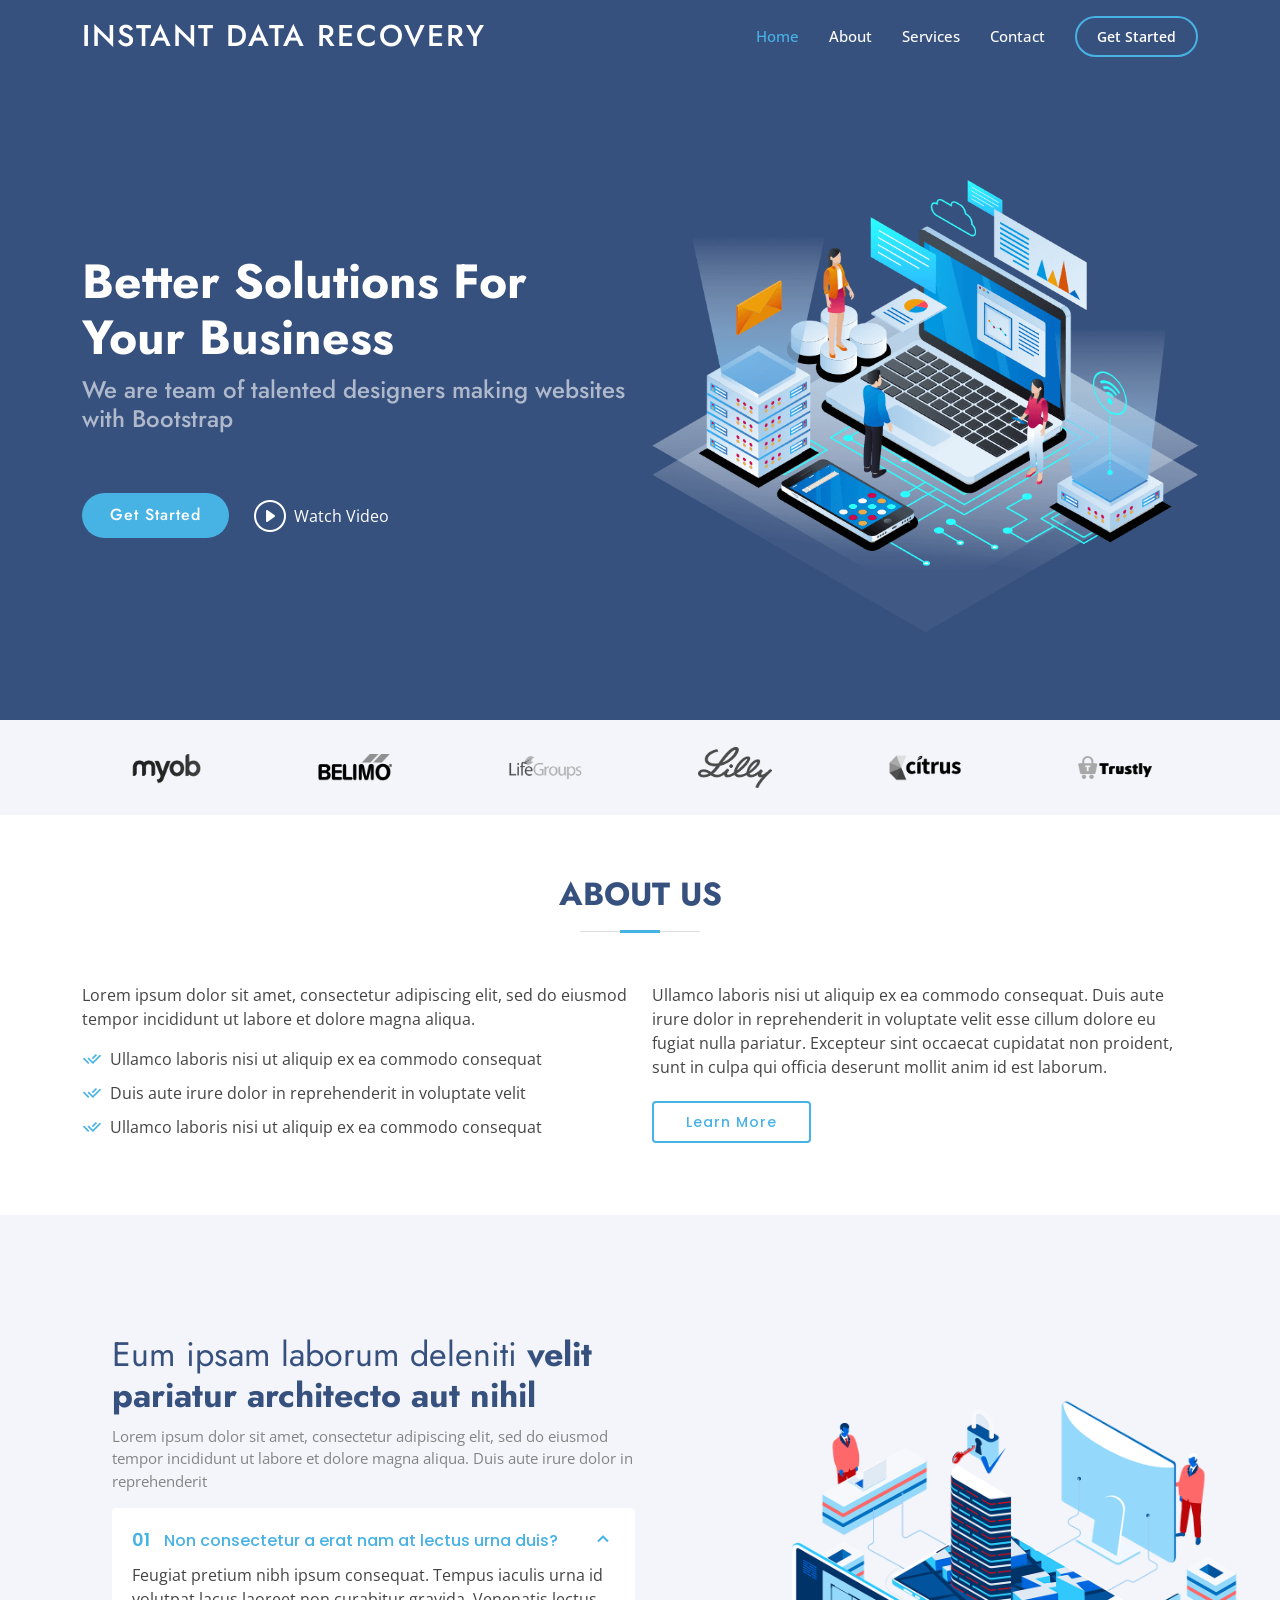
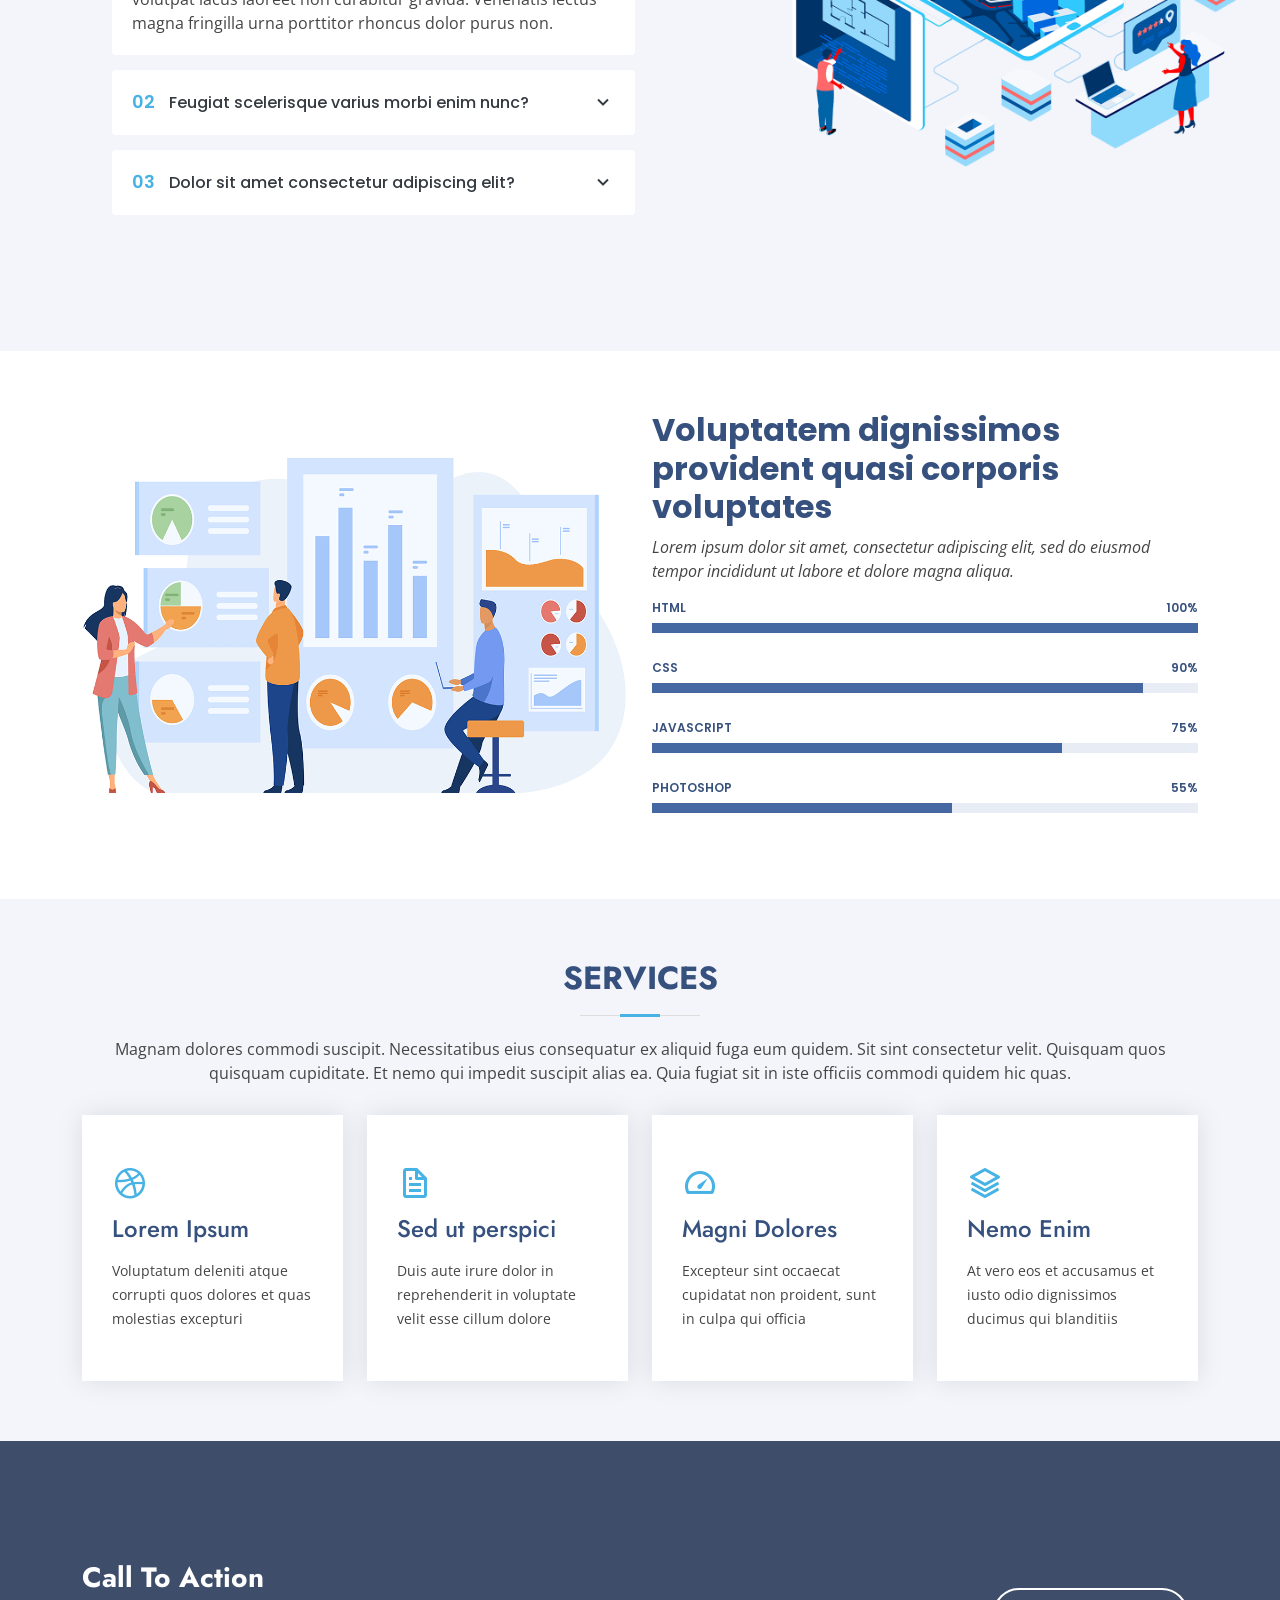
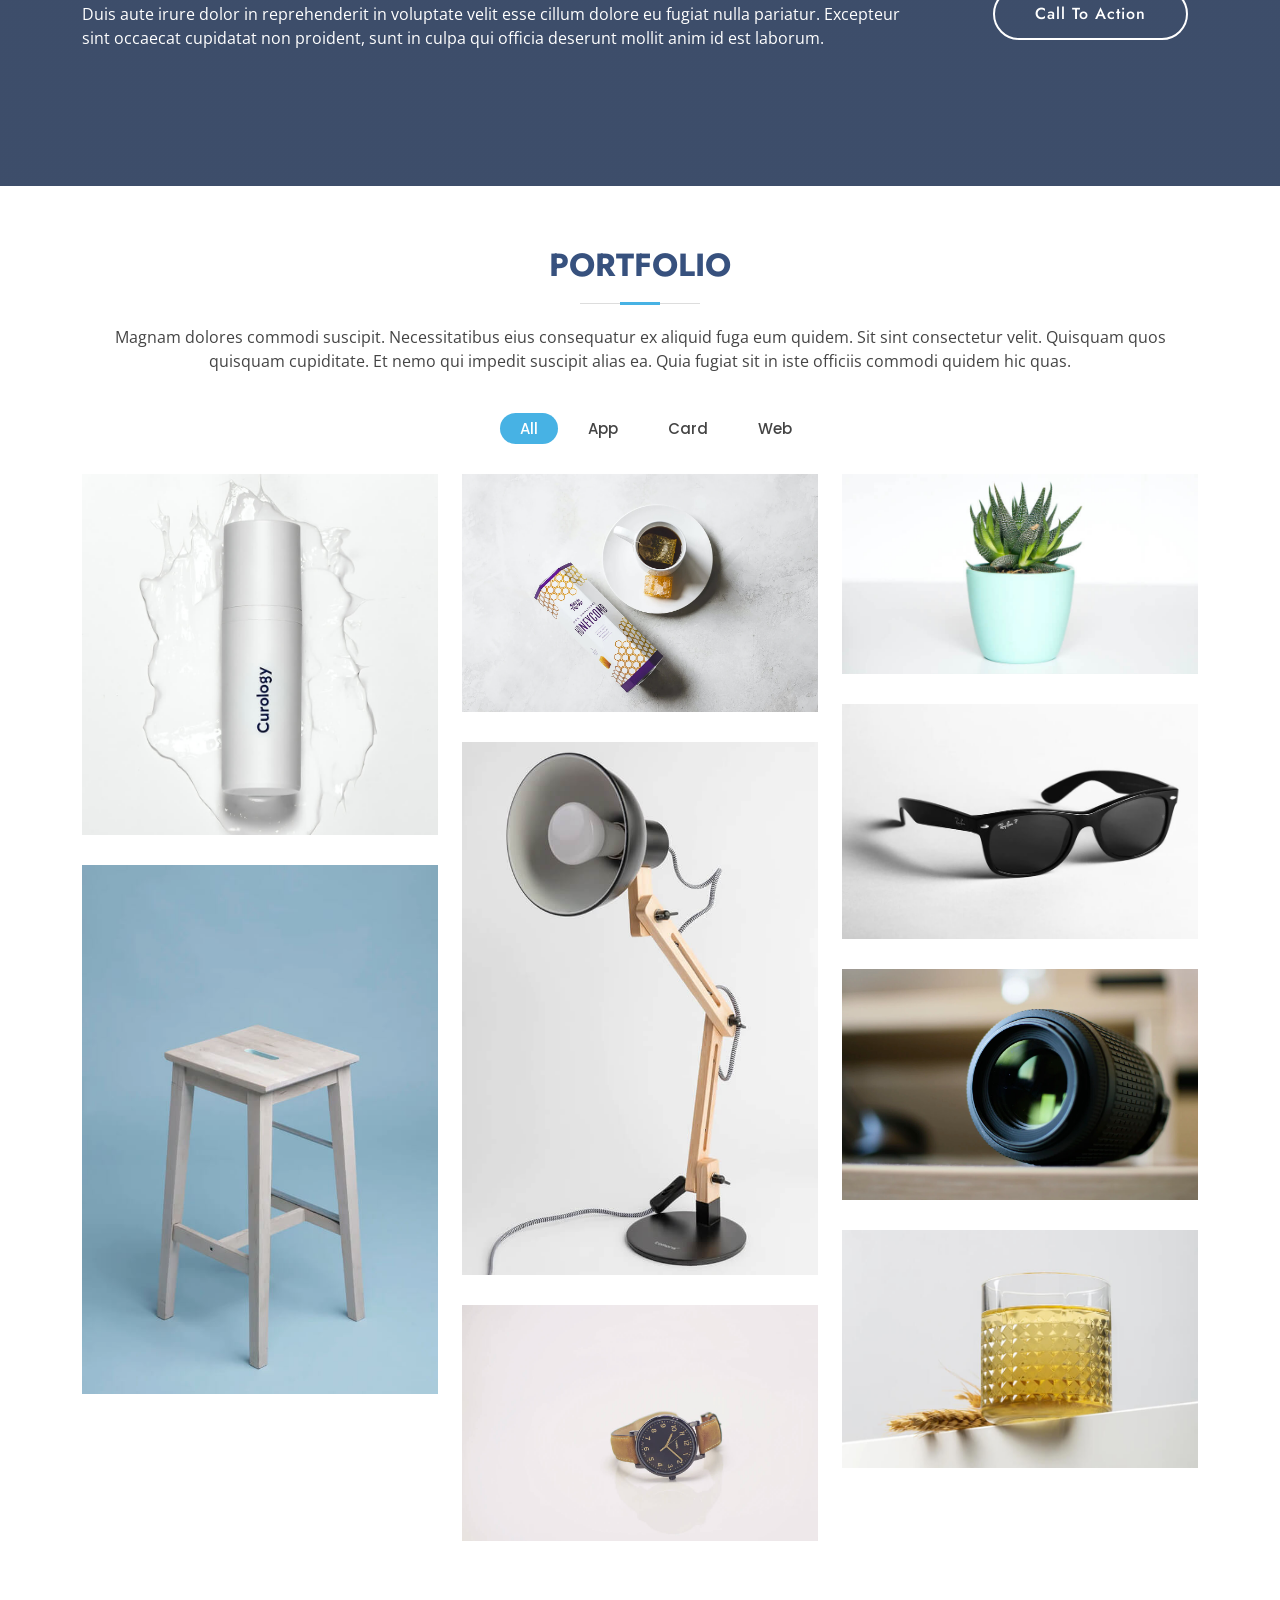
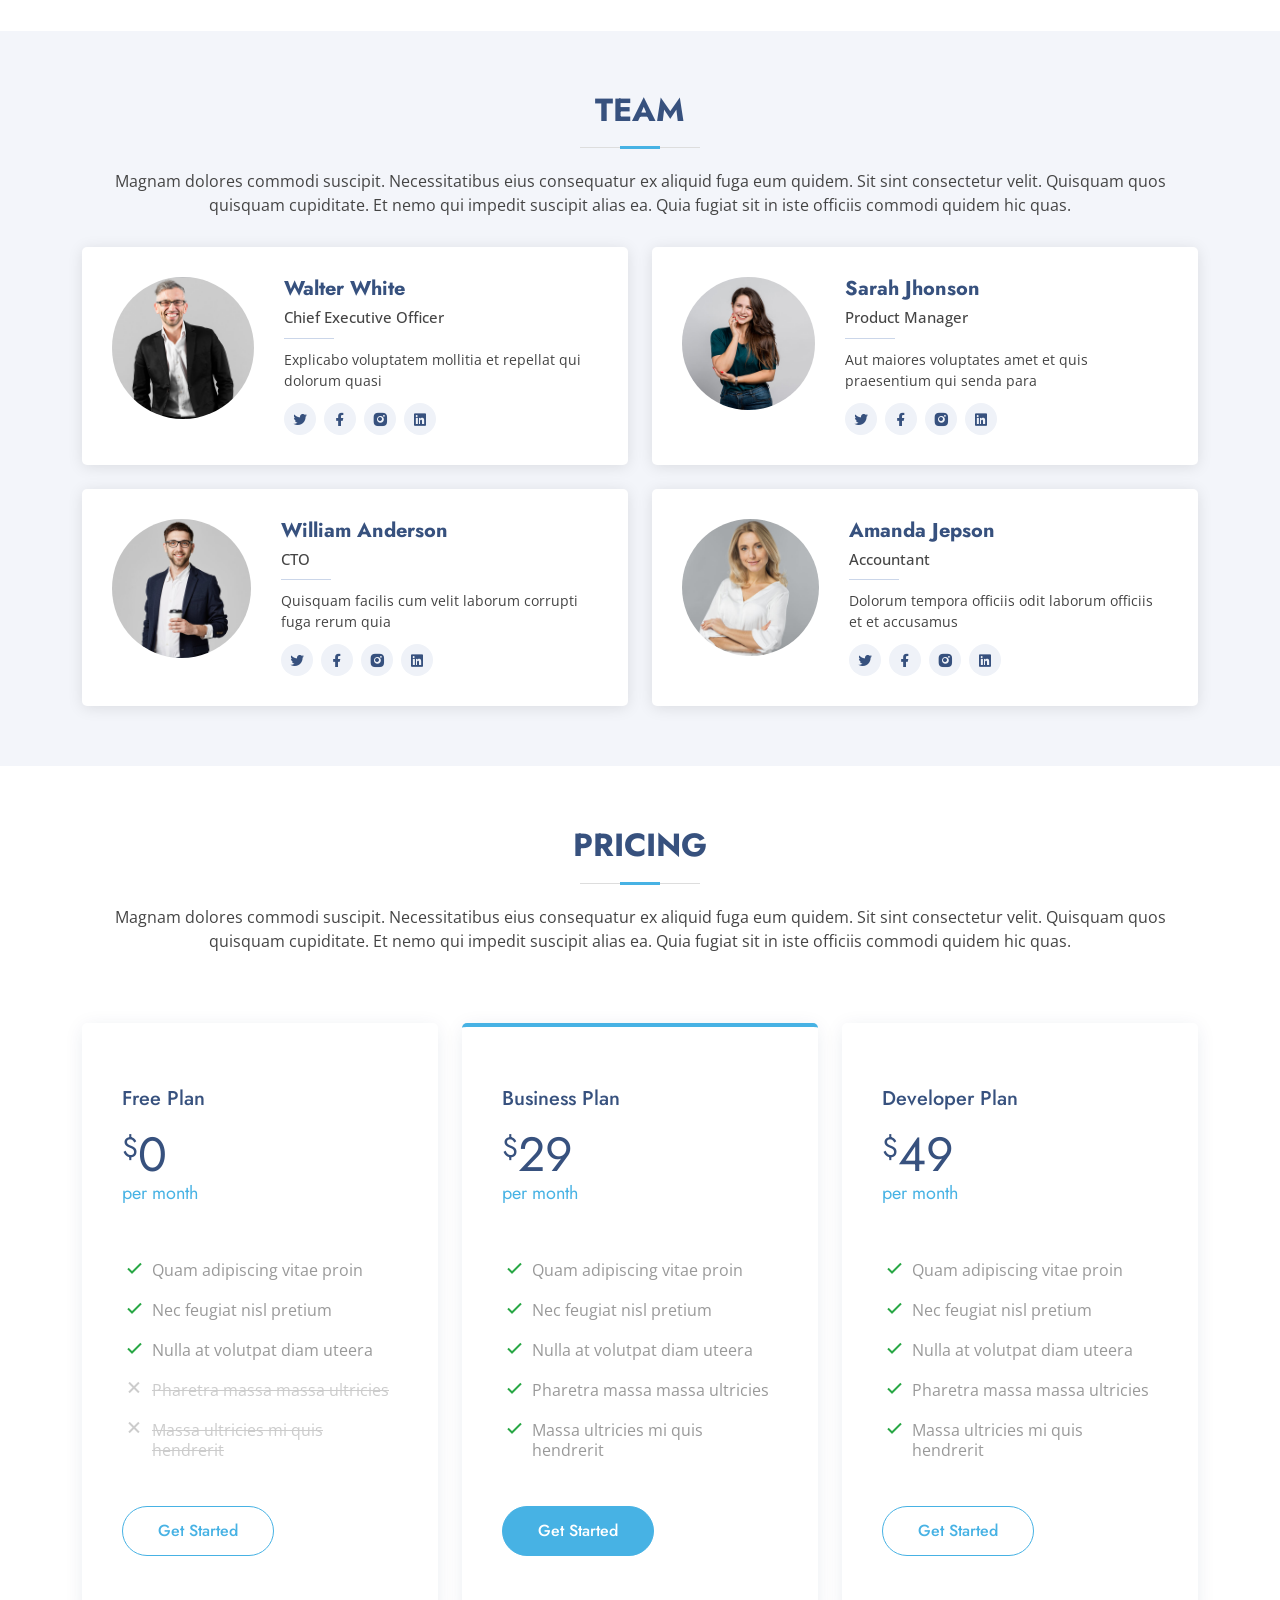
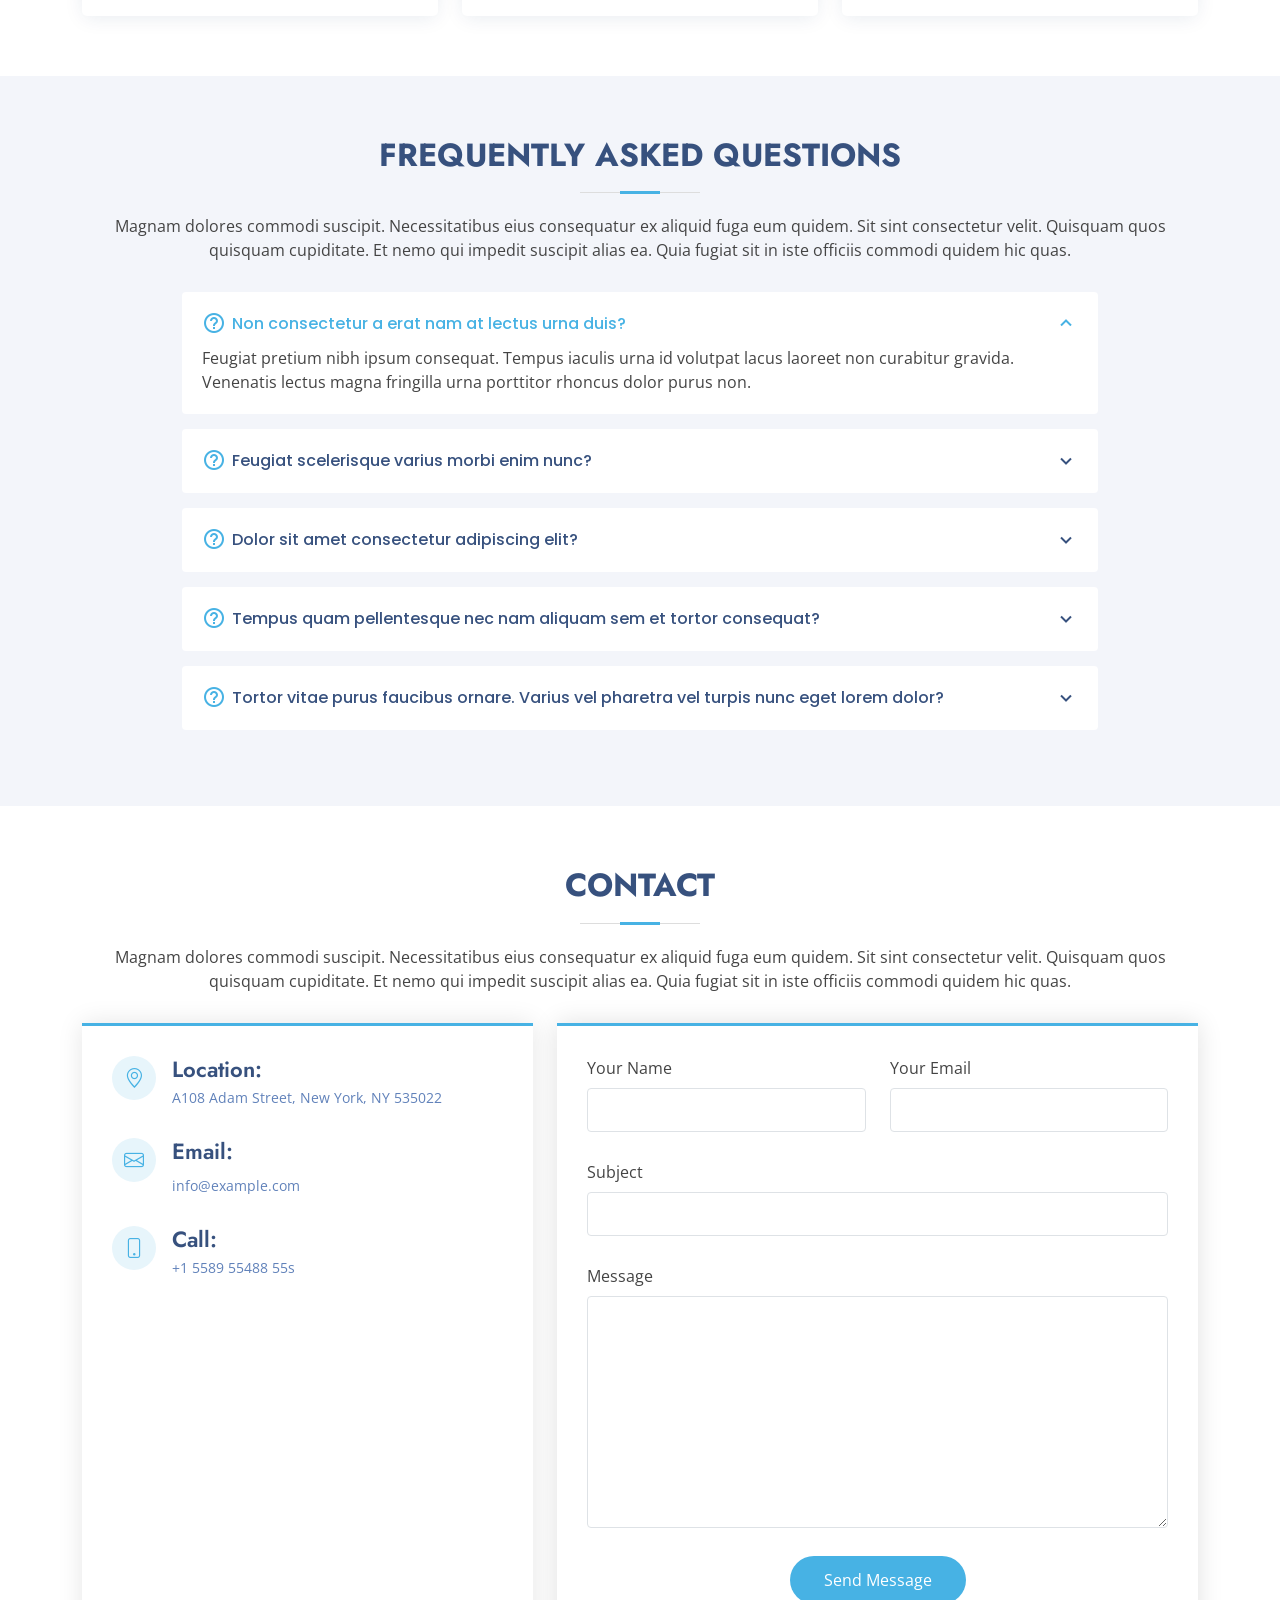
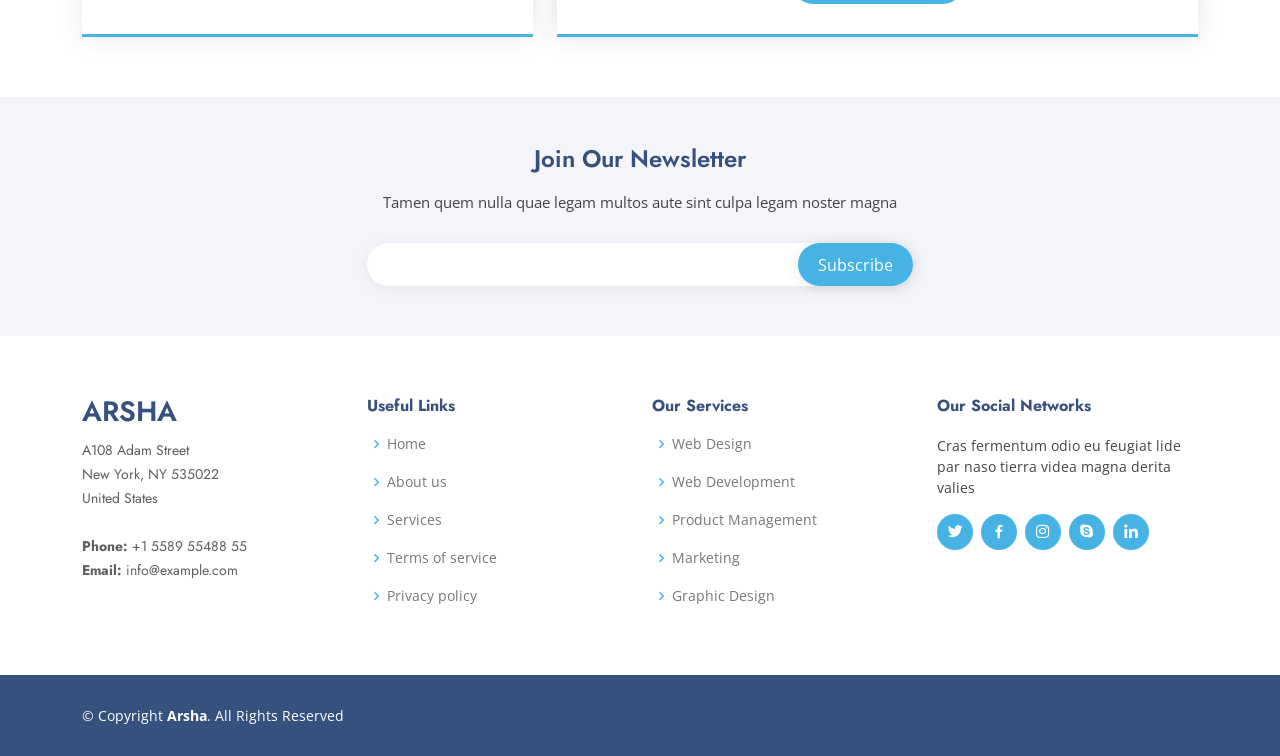
==== commit 54bcf69f: "The very first update for Instant data recovery file" ====
--- a/index.html
+++ b/index.html
@@ -1413,7 +1413,7 @@
           <!-- You can delete the links only if you purchased the pro version. -->
           <!-- Licensing information: https://bootstrapmade.com/license/ -->
           <!-- Purchase the pro version with working PHP/AJAX contact form: https://bootstrapmade.com/arsha-free-bootstrap-html-template-corporate/ -->
-          Designed by <a href="https://bootstrapmade.com/">BootstrapMade</a>
+          <!-- Designed by <a href="https://bootstrapmade.com/">BootstrapMade</a> -->
         </div>
       </div>
     </footer>
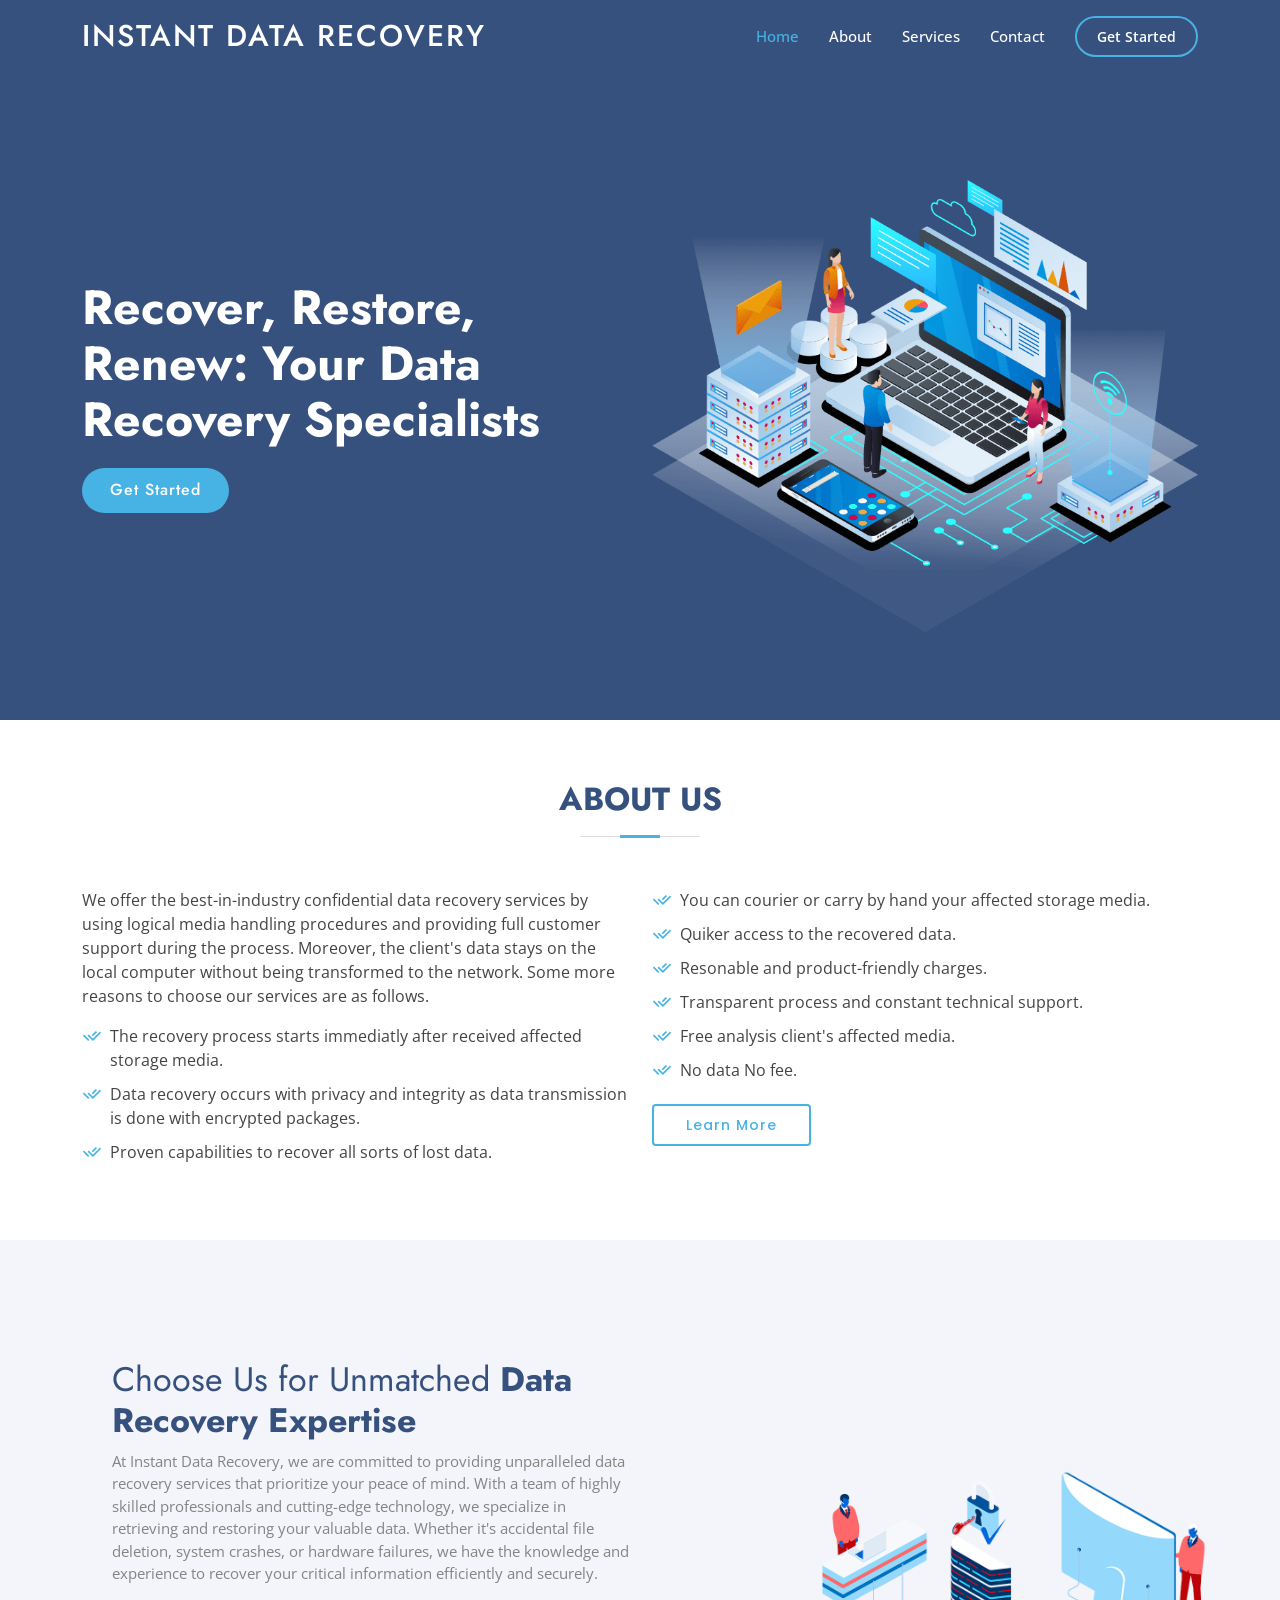
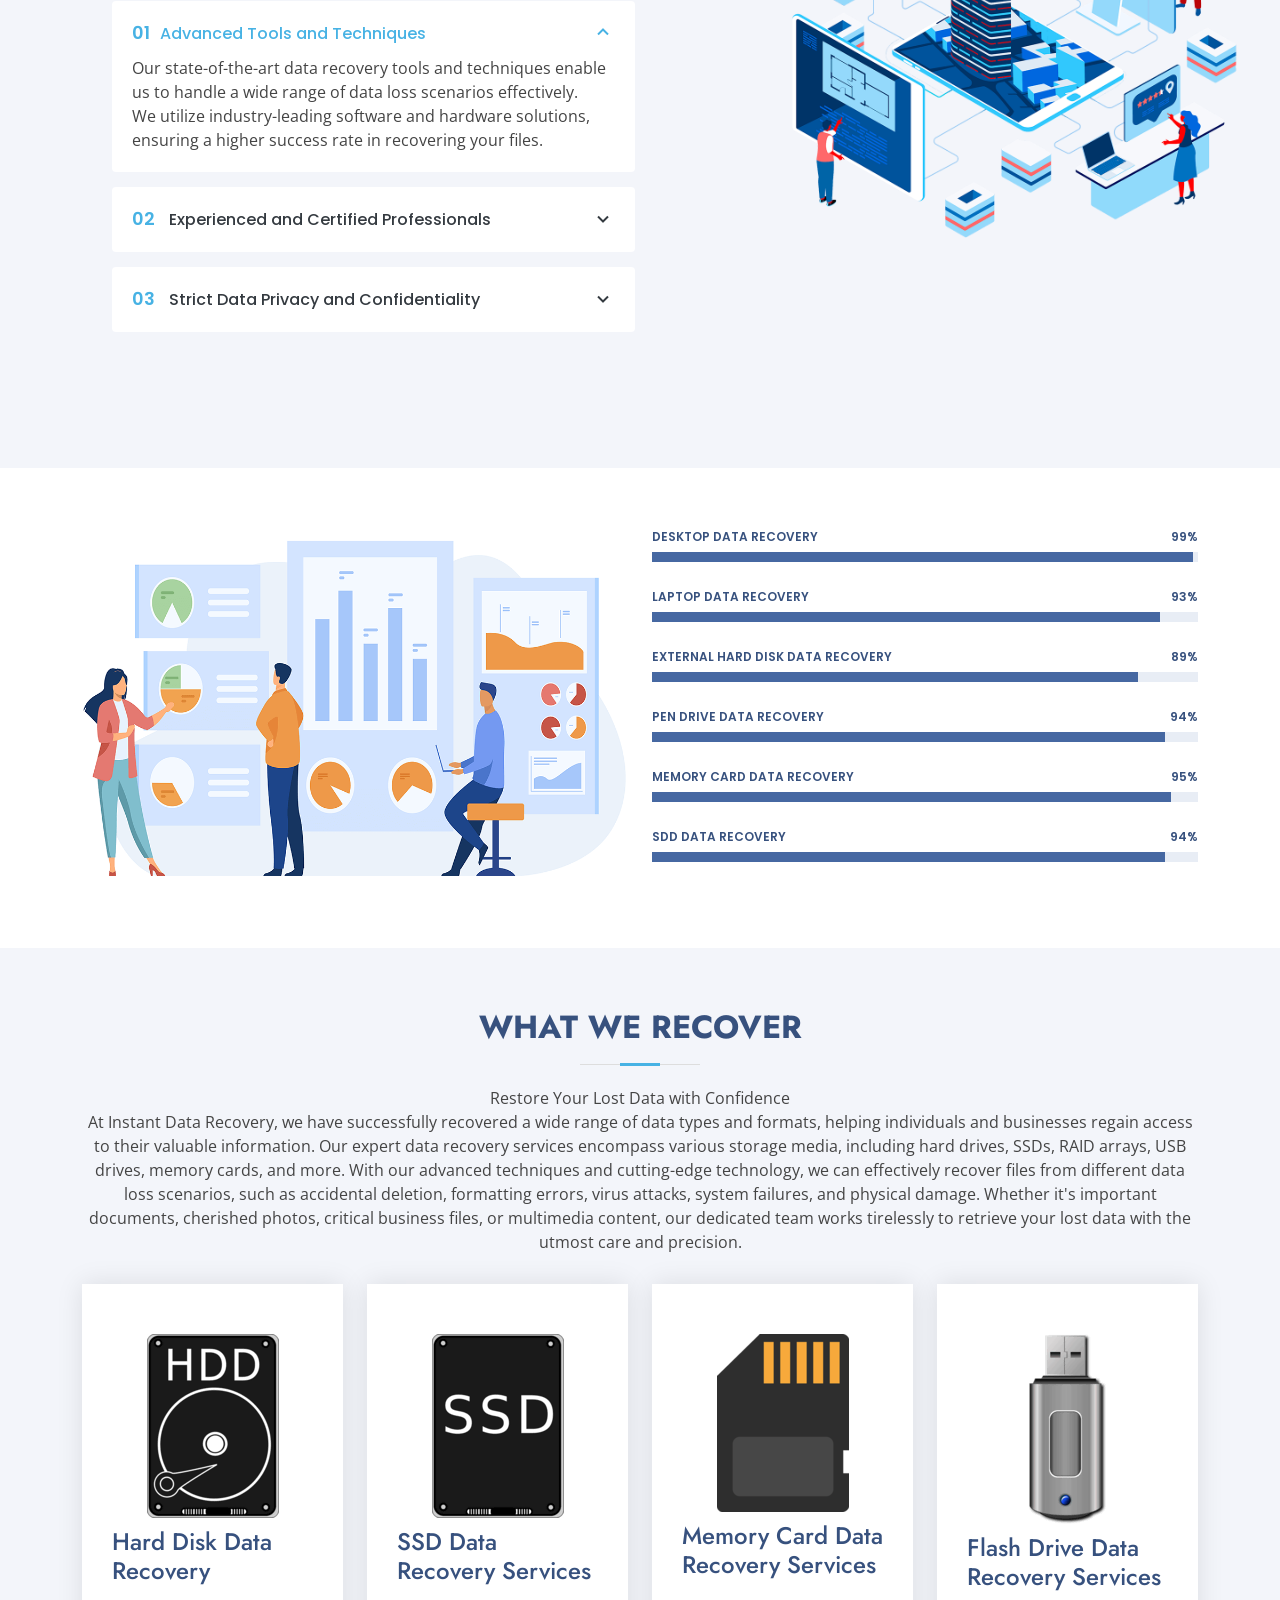
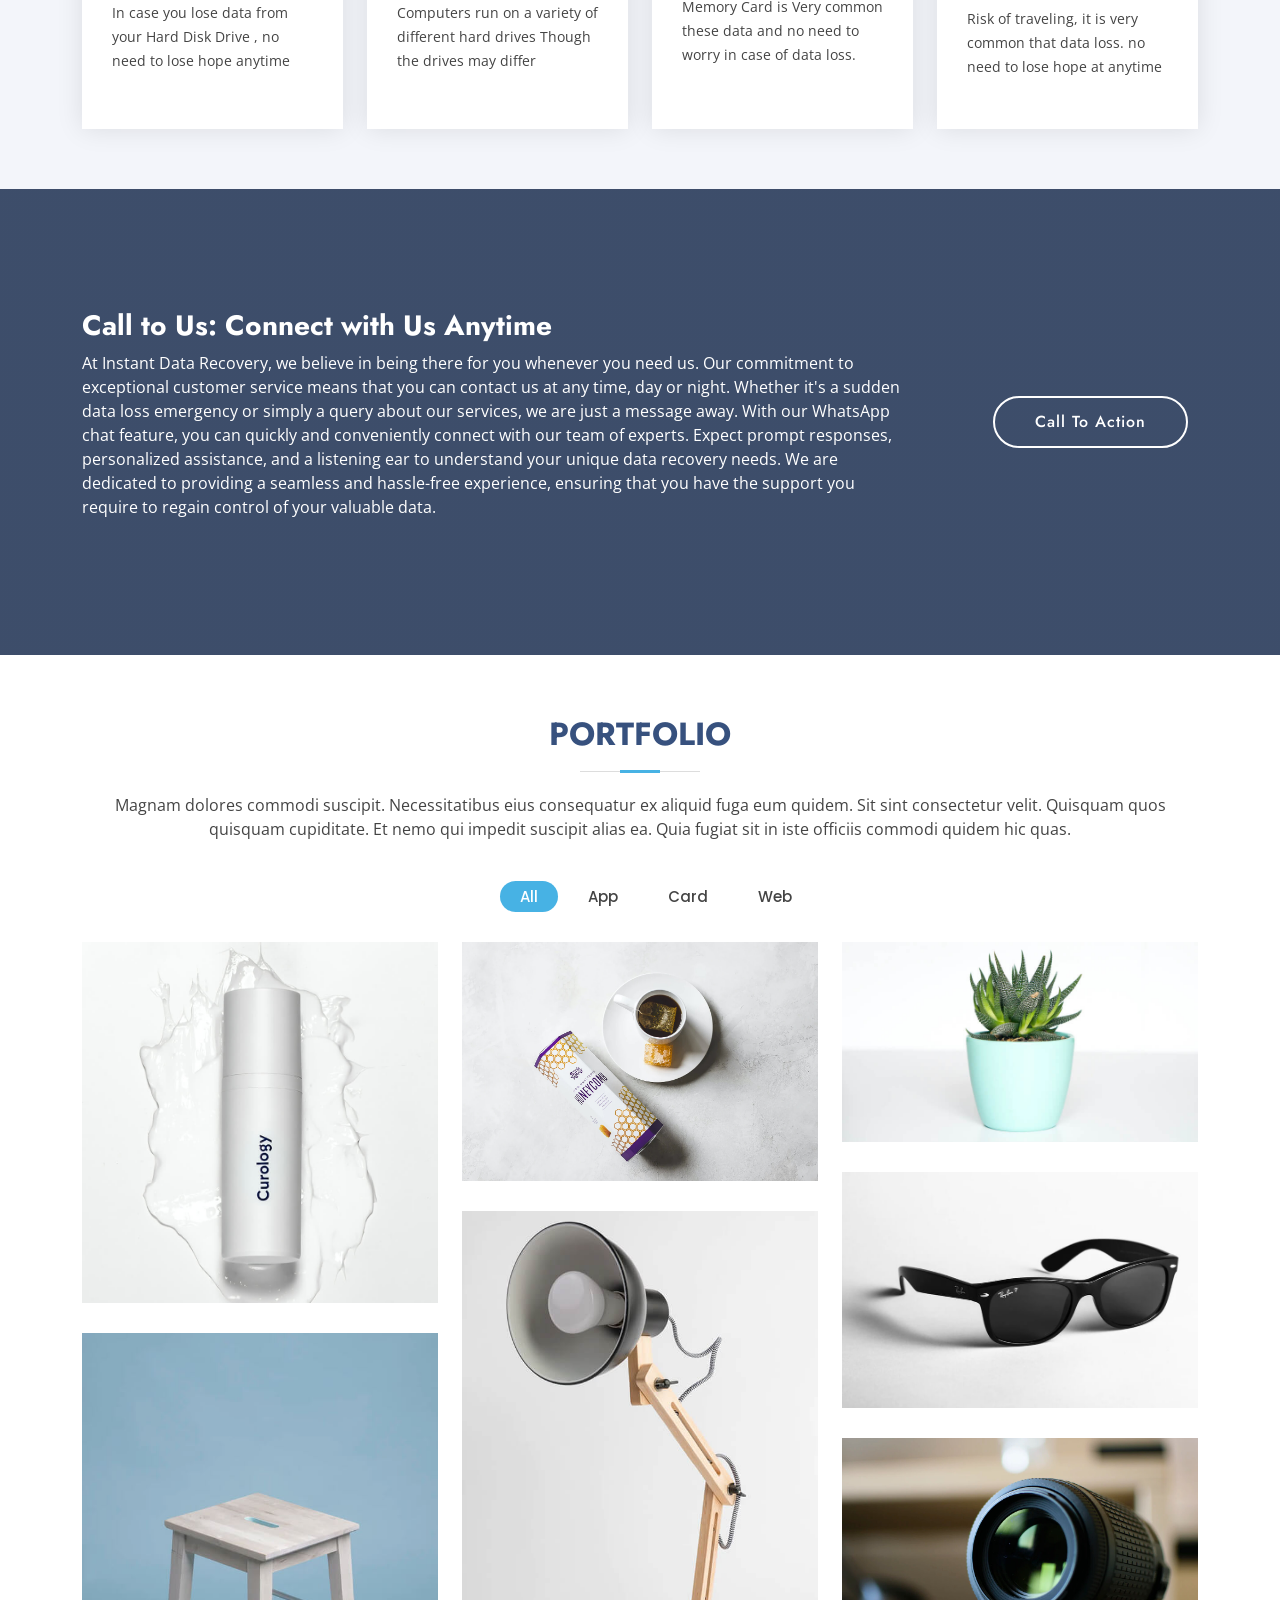
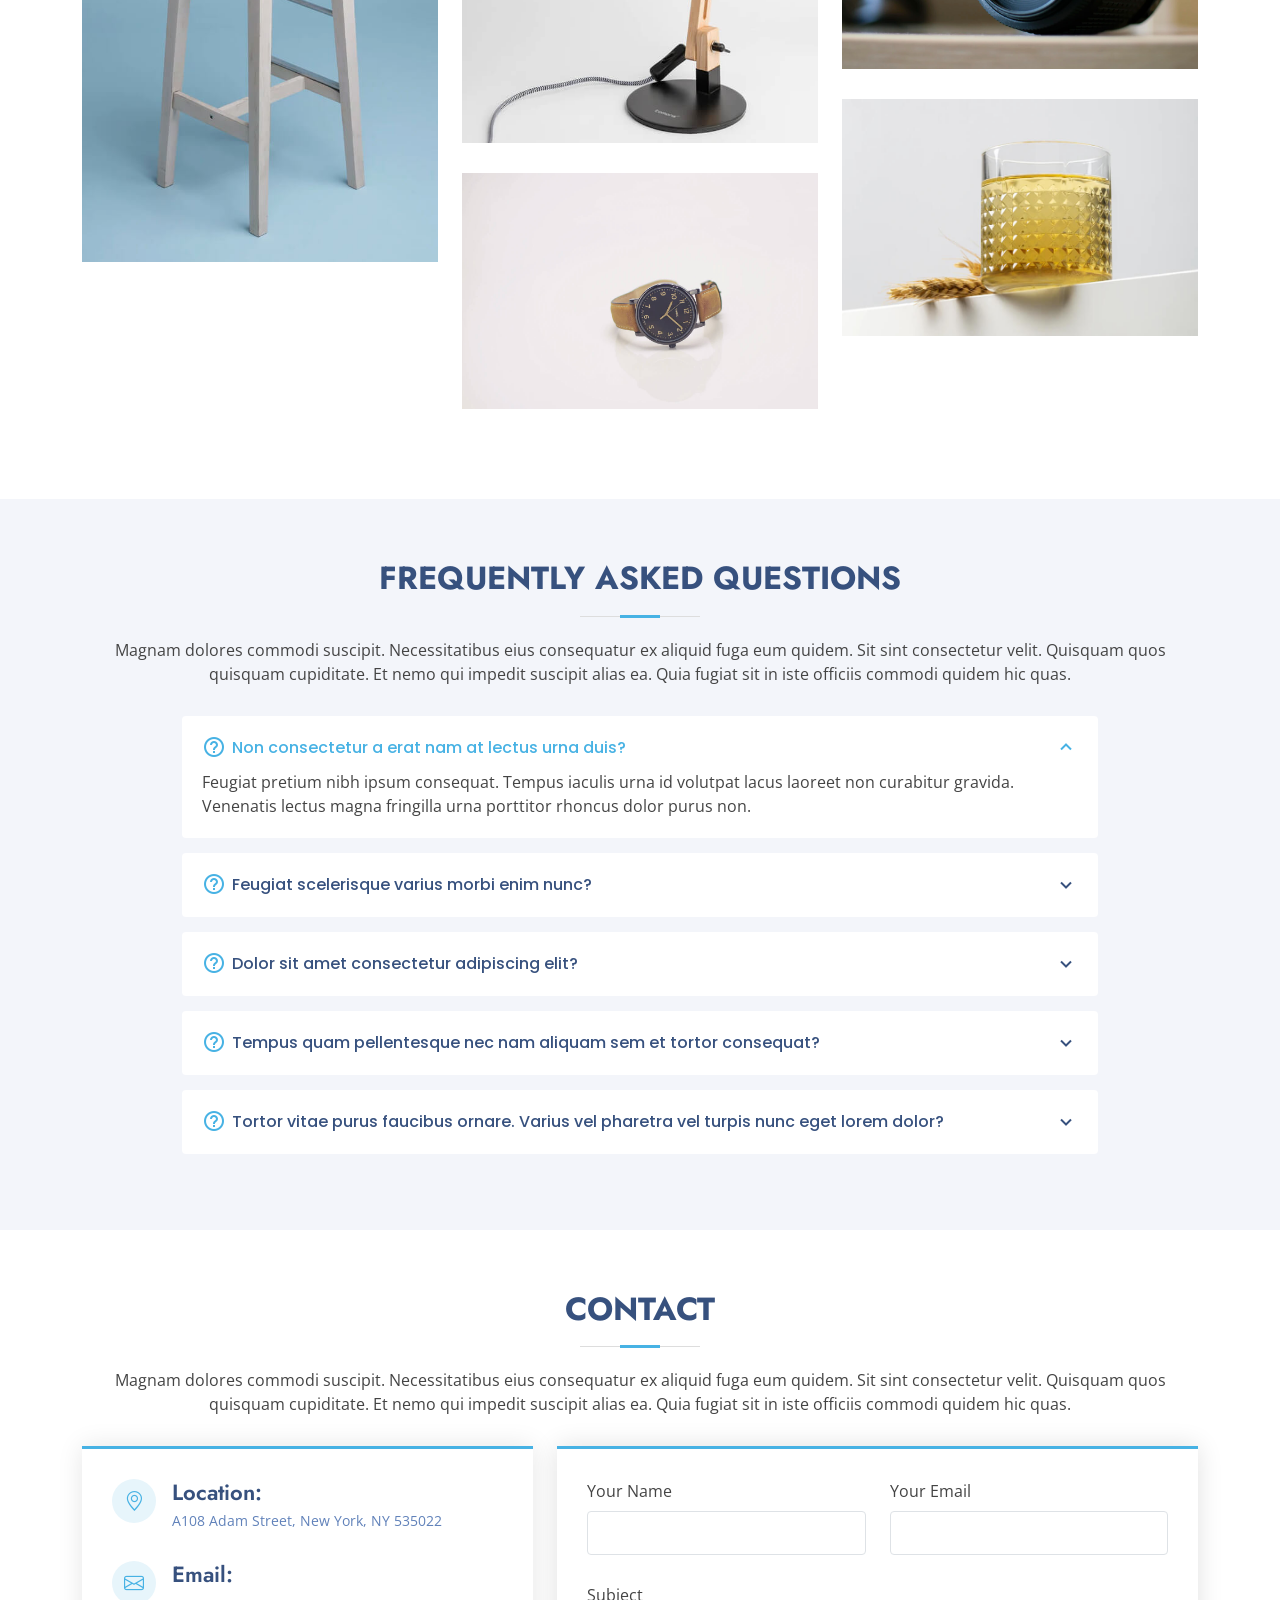
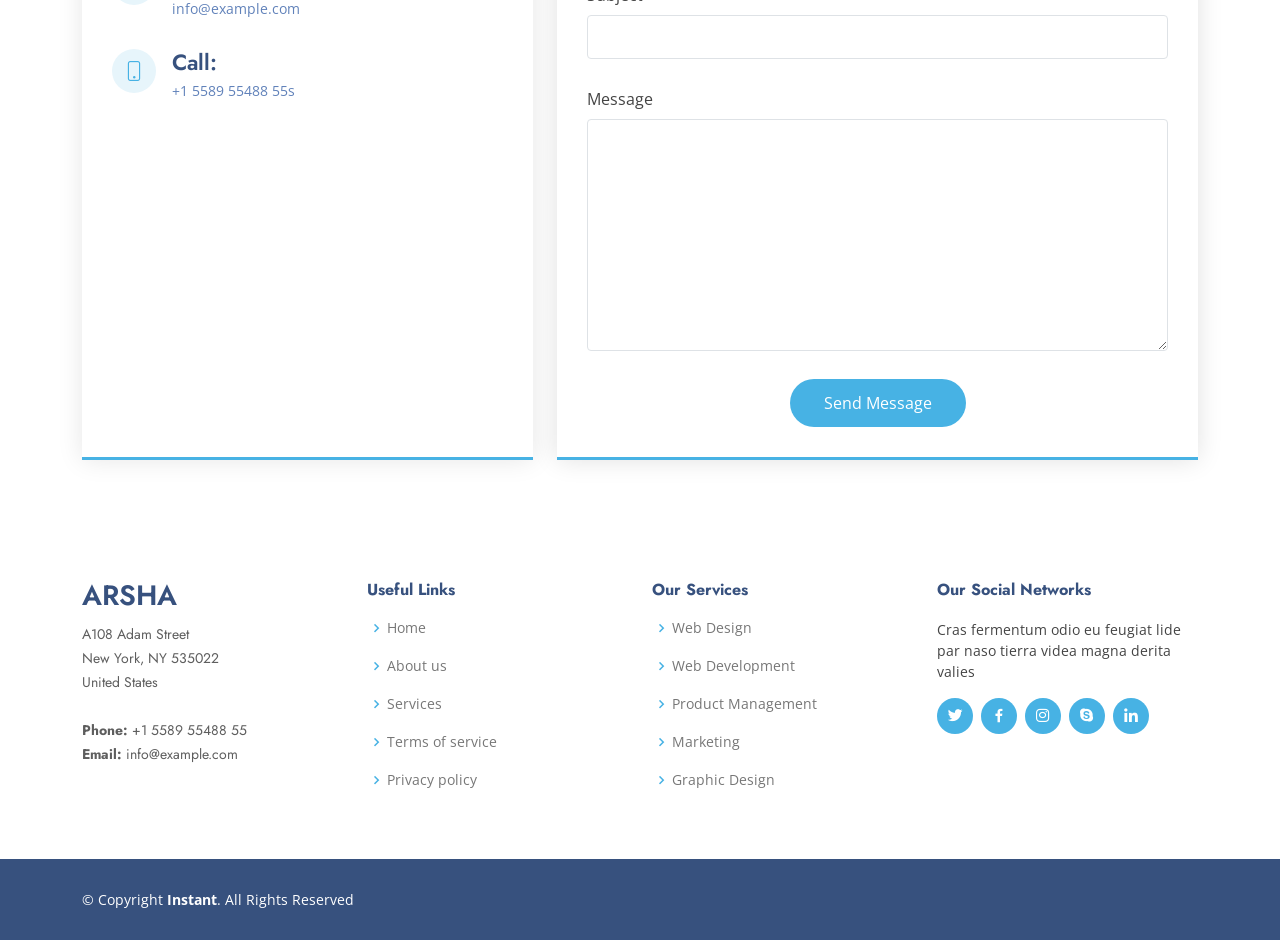
==== commit f820ec55: "updated till call action button" ====
--- a/index.html
+++ b/index.html
@@ -1,77 +1,68 @@
 <!DOCTYPE html>
 <html lang="en">
-  <head>
-    <meta charset="utf-8" />
-    <meta content="width=device-width, initial-scale=1.0" name="viewport" />
-
-    <title>Arsha Bootstrap Template - Index</title>
-    <meta content="" name="description" />
-    <meta content="" name="keywords" />
-
-    <!-- Favicons -->
-    <link href="assets/img/favicon.png" rel="icon" />
-    <link href="assets/img/apple-touch-icon.png" rel="apple-touch-icon" />
-
-    <!-- Google Fonts -->
-    <link
-      href="https://fonts.googleapis.com/css?family=Open+Sans:300,300i,400,400i,600,600i,700,700i|Jost:300,300i,400,400i,500,500i,600,600i,700,700i|Poppins:300,300i,400,400i,500,500i,600,600i,700,700i"
-      rel="stylesheet"
-    />
-
-    <!-- Vendor CSS Files -->
-    <link href="assets/vendor/aos/aos.css" rel="stylesheet" />
-    <link
-      href="assets/vendor/bootstrap/css/bootstrap.min.css"
-      rel="stylesheet"
-    />
-    <link
-      href="assets/vendor/bootstrap-icons/bootstrap-icons.css"
-      rel="stylesheet"
-    />
-    <link href="assets/vendor/boxicons/css/boxicons.min.css" rel="stylesheet" />
-    <link
-      href="assets/vendor/glightbox/css/glightbox.min.css"
-      rel="stylesheet"
-    />
-    <link href="assets/vendor/remixicon/remixicon.css" rel="stylesheet" />
-    <link href="assets/vendor/swiper/swiper-bundle.min.css" rel="stylesheet" />
-
-    <!-- Template Main CSS File -->
-    <link href="assets/css/style.css" rel="stylesheet" />
-
-    <!-- =======================================================
+
+<head>
+  <meta charset="utf-8" />
+  <meta content="width=device-width, initial-scale=1.0" name="viewport" />
+
+  <title>Instant Data Recovery</title>
+  <meta content="" name="description" />
+  <meta content="" name="keywords" />
+
+  <!-- Favicons -->
+  <!-- <link href="assets/img/favicon.png" rel="icon" /> -->
+  <!-- <link href="assets/img/apple-touch-icon.png" rel="apple-touch-icon" /> -->
+
+  <!-- Google Fonts -->
+  <link
+    href="https://fonts.googleapis.com/css?family=Open+Sans:300,300i,400,400i,600,600i,700,700i|Jost:300,300i,400,400i,500,500i,600,600i,700,700i|Poppins:300,300i,400,400i,500,500i,600,600i,700,700i"
+    rel="stylesheet" />
+
+  <!-- Vendor CSS Files -->
+  <link href="assets/vendor/aos/aos.css" rel="stylesheet" />
+  <link href="assets/vendor/bootstrap/css/bootstrap.min.css" rel="stylesheet" />
+  <link href="assets/vendor/bootstrap-icons/bootstrap-icons.css" rel="stylesheet" />
+  <link href="assets/vendor/boxicons/css/boxicons.min.css" rel="stylesheet" />
+  <link href="assets/vendor/glightbox/css/glightbox.min.css" rel="stylesheet" />
+  <link href="assets/vendor/remixicon/remixicon.css" rel="stylesheet" />
+  <link href="assets/vendor/swiper/swiper-bundle.min.css" rel="stylesheet" />
+
+  <!-- Template Main CSS File -->
+  <link href="assets/css/style.css" rel="stylesheet" />
+
+  <!-- =======================================================
   * Template Name: Arsha
   * Updated: May 30 2023 with Bootstrap v5.3.0
   * Template URL: https://bootstrapmade.com/arsha-free-bootstrap-html-template-corporate/
   * Author: BootstrapMade.com
   * License: https://bootstrapmade.com/license/
   ======================================================== -->
-  </head>
-
-  <body>
-    <!-- ======= Header ======= -->
-    <header id="header" class="fixed-top">
-      <div class="container d-flex align-items-center">
-        <h1 class="logo me-auto">
-          <a href="index.html">INSTANT DATA RECOVERY</a>
-        </h1>
-        <!-- Uncomment below if you prefer to use an image logo -->
-        <!-- <a href="index.html" class="logo me-auto"><img src="assets/img/logo.png" alt="" class="img-fluid"></a>-->
-
-        <nav id="navbar" class="navbar">
-          <ul>
-            <li><a class="nav-link scrollto active" href="#hero">Home</a></li>
-            <li><a class="nav-link scrollto" href="#about">About</a></li>
-            <li><a class="nav-link scrollto" href="#services">Services</a></li>
-            <li>
-              <!-- <a class="nav-link scrollto" href="#portfolio">Portfolio</a> -->
-            </li>
-            <!-- <li><a class="nav-link scrollto" href="#team">Team</a></li> -->
-            <!-- <li class="dropdown">
+</head>
+
+<body>
+  <!-- ======= Header ======= -->
+  <header id="header" class="fixed-top">
+    <div class="container d-flex align-items-center">
+      <h1 class="logo me-auto">
+        <a href="index.html">INSTANT DATA RECOVERY</a>
+      </h1>
+      <!-- Uncomment below if you prefer to use an image logo -->
+      <!-- <a href="index.html" class="logo me-auto"><img src="assets/img/logo.png" alt="" class="img-fluid"></a>-->
+
+      <nav id="navbar" class="navbar">
+        <ul>
+          <li><a class="nav-link scrollto active" href="#hero">Home</a></li>
+          <li><a class="nav-link scrollto" href="#about">About</a></li>
+          <li><a class="nav-link scrollto" href="#services">Services</a></li>
+          <li>
+            <!-- <a class="nav-link scrollto" href="#portfolio">Portfolio</a> -->
+          </li>
+          <!-- <li><a class="nav-link scrollto" href="#team">Team</a></li> -->
+          <!-- <li class="dropdown">
               <a href="#"
                 ><span>Drop Down</span> <i class="bi bi-chevron-down"></i
               ></a> -->
-            <!-- <ul>
+          <!-- <ul>
                 <li><a href="#">Drop Down 1</a></li>
                 <li class="dropdown">
                   <a href="#"
@@ -90,60 +81,49 @@
                 <li><a href="#">Drop Down 3</a></li>
                 <li><a href="#">Drop Down 4</a></li>
               </ul> -->
-            <!-- </li> -->
-            <li><a class="nav-link scrollto" href="#contact">Contact</a></li>
-            <li>
-              <a class="getstarted scrollto" href="#about">Get Started</a>
-            </li>
-          </ul>
-          <i class="bi bi-list mobile-nav-toggle"></i>
-        </nav>
-        <!-- .navbar -->
-      </div>
-    </header>
-    <!-- End Header -->
-
-    <!-- ======= Hero Section ======= -->
-    <section id="hero" class="d-flex align-items-center">
-      <div class="container">
-        <div class="row">
-          <div
-            class="col-lg-6 d-flex flex-column justify-content-center pt-4 pt-lg-0 order-2 order-lg-1"
-            data-aos="fade-up"
-            data-aos-delay="200"
-          >
-            <h1>Better Solutions For Your Business</h1>
-            <h2>
+          <!-- </li> -->
+          <li><a class="nav-link scrollto" href="#contact">Contact</a></li>
+          <li>
+            <a class="getstarted scrollto" href="#about">Get Started</a>
+          </li>
+        </ul>
+        <i class="bi bi-list mobile-nav-toggle"></i>
+      </nav>
+      <!-- .navbar -->
+    </div>
+  </header>
+  <!-- End Header -->
+
+  <!-- ======= Hero Section ======= -->
+  <section id="hero" class="d-flex align-items-center">
+    <div class="container">
+      <div class="row">
+        <div class="col-lg-6 d-flex flex-column justify-content-center pt-4 pt-lg-0 order-2 order-lg-1"
+          data-aos="fade-up" data-aos-delay="200">
+          <h1>Recover, Restore, Renew: Your Data Recovery Specialists</h1>
+          <!-- <h2>
               We are team of talented designers making websites with Bootstrap
-            </h2>
-            <div class="d-flex justify-content-center justify-content-lg-start">
-              <a href="#about" class="btn-get-started scrollto">Get Started</a>
-              <a
+            </h2> -->
+          <div class="d-flex justify-content-center justify-content-lg-start">
+            <a href="#about" class="btn-get-started scrollto">Get Started</a>
+            <!-- <a
                 href="https://www.youtube.com/watch?v=jDDaplaOz7Q"
                 class="glightbox btn-watch-video"
                 ><i class="bi bi-play-circle"></i><span>Watch Video</span></a
-              >
-            </div>
-          </div>
-          <div
-            class="col-lg-6 order-1 order-lg-2 hero-img"
-            data-aos="zoom-in"
-            data-aos-delay="200"
-          >
-            <img
-              src="assets/img/hero-img.png"
-              class="img-fluid animated"
-              alt=""
-            />
-          </div>
+              > -->
+          </div>
+        </div>
+        <div class="col-lg-6 order-1 order-lg-2 hero-img" data-aos="zoom-in" data-aos-delay="200">
+          <img src="assets/img/hero-img.png" class="img-fluid animated" alt="" />
         </div>
       </div>
-    </section>
-    <!-- End Hero -->
-
-    <main id="main">
-      <!-- ======= Clients Section ======= -->
-      <section id="clients" class="clients section-bg">
+    </div>
+  </section>
+  <!-- End Hero -->
+
+  <main id="main">
+    <!-- ======= Clients Section ======= -->
+    <!-- <section id="clients" class="clients section-bg">
         <div class="container">
           <div class="row" data-aos="zoom-in">
             <div
@@ -207,623 +187,487 @@
             </div>
           </div>
         </div>
-      </section>
-      <!-- End Cliens Section -->
-
-      <!-- ======= About Us Section ======= -->
-      <section id="about" class="about">
-        <div class="container" data-aos="fade-up">
-          <div class="section-title">
-            <h2>About Us</h2>
-          </div>
-
-          <div class="row content">
-            <div class="col-lg-6">
+      </section> -->
+    <!-- End Cliens Section -->
+
+    <!-- ======= About Us Section ======= -->
+    <section id="about" class="about">
+      <div class="container" data-aos="fade-up">
+        <div class="section-title">
+          <h2>About Us</h2>
+        </div>
+
+        <div class="row content">
+          <div class="col-lg-6">
+            <p>
+              We offer the best-in-industry confidential data recovery
+              services by using logical media handling procedures and
+              providing full customer support during the process. Moreover,
+              the client's data stays on the local computer without being
+              transformed to the network. Some more reasons to choose our
+              services are as follows.
+            </p>
+            <ul>
+              <li>
+                <i class="ri-check-double-line"></i>The recovery process
+                starts immediatly after received affected storage media.
+              </li>
+              <li>
+                <i class="ri-check-double-line"></i> Data recovery occurs with
+                privacy and integrity as data transmission is done with
+                encrypted packages.
+              </li>
+              <li>
+                <i class="ri-check-double-line"></i> Proven capabilities to
+                recover all sorts of lost data.
+              </li>
+            </ul>
+          </div>
+          <div class="col-lg-6 pt-4 pt-lg-0">
+            <ul>
+              <li>
+                <i class="ri-check-double-line"></i>You can courier or carry
+                by hand your affected storage media.
+              </li>
+              <li>
+                <i class="ri-check-double-line"></i> Quiker access to the
+                recovered data.
+              </li>
+              <li>
+                <i class="ri-check-double-line"></i> Resonable and
+                product-friendly charges.
+              </li>
+              <li>
+                <i class="ri-check-double-line"></i> Transparent process and
+                constant technical support.
+              </li>
+              <li>
+                <i class="ri-check-double-line"></i> Free analysis client's
+                affected media.
+              </li>
+              <li><i class="ri-check-double-line"></i> No data No fee.</li>
+            </ul>
+            <a href="#contact" class="btn-learn-more">Learn More</a>
+          </div>
+        </div>
+      </div>
+    </section>
+    <!-- End About Us Section -->
+
+    <!-- ======= Why Us Section ======= -->
+    <section id="why-us" class="why-us section-bg">
+      <div class="container-fluid" data-aos="fade-up">
+        <div class="row">
+          <div class="col-lg-7 d-flex flex-column justify-content-center align-items-stretch order-2 order-lg-1">
+            <div class="content">
+              <h3>
+                Choose Us for Unmatched
+                <strong>Data Recovery Expertise</strong>
+              </h3>
               <p>
-                Lorem ipsum dolor sit amet, consectetur adipiscing elit, sed do
-                eiusmod tempor incididunt ut labore et dolore magna aliqua.
+                At Instant Data Recovery, we are committed to providing
+                unparalleled data recovery services that prioritize your peace
+                of mind. With a team of highly skilled professionals and
+                cutting-edge technology, we specialize in retrieving and
+                restoring your valuable data. Whether it's accidental file
+                deletion, system crashes, or hardware failures, we have the
+                knowledge and experience to recover your critical information
+                efficiently and securely.
               </p>
+            </div>
+
+            <div class="accordion-list">
               <ul>
                 <li>
-                  <i class="ri-check-double-line"></i> Ullamco laboris nisi ut
-                  aliquip ex ea commodo consequat
+                  <a data-bs-toggle="collapse" class="collapse"
+                    data-bs-target="#accordion-list-1"><span>01</span>Advanced Tools and Techniques
+                    <i class="bx bx-chevron-down icon-show"></i><i class="bx bx-chevron-up icon-close"></i></a>
+                  <div id="accordion-list-1" class="collapse show" data-bs-parent=".accordion-list">
+                    <p>
+                      Our state-of-the-art data recovery tools and techniques
+                      enable us to handle a wide range of data loss scenarios
+                      effectively.
+                      <br />
+                      We utilize industry-leading software and hardware
+                      solutions, ensuring a higher success rate in recovering
+                      your files.
+                    </p>
+                  </div>
                 </li>
+
                 <li>
-                  <i class="ri-check-double-line"></i> Duis aute irure dolor in
-                  reprehenderit in voluptate velit
+                  <a data-bs-toggle="collapse" data-bs-target="#accordion-list-2" class="collapsed"><span>02</span>
+                    Experienced and Certified Professionals
+                    <i class="bx bx-chevron-down icon-show"></i><i class="bx bx-chevron-up icon-close"></i></a>
+                  <div id="accordion-list-2" class="collapse" data-bs-parent=".accordion-list">
+                    <p>
+                      Our team consists of experienced data recovery experts
+                      who possess deep knowledge and expertise in the field.
+                      <br />
+                      They are certified professionals who stay updated with
+                      the latest advancements in data recovery to provide you
+                      with the best possible solutions.
+                    </p>
+                  </div>
                 </li>
+
                 <li>
-                  <i class="ri-check-double-line"></i> Ullamco laboris nisi ut
-                  aliquip ex ea commodo consequat
+                  <a data-bs-toggle="collapse" data-bs-target="#accordion-list-3" class="collapsed"><span>03</span>
+                    Strict Data Privacy and Confidentiality
+                    <i class="bx bx-chevron-down icon-show"></i><i class="bx bx-chevron-up icon-close"></i></a>
+                  <div id="accordion-list-3" class="collapse" data-bs-parent=".accordion-list">
+                    <p>
+                      We prioritize the confidentiality and security of your
+                      sensitive data throughout the recovery process.
+                      <br />
+                      Our facilities and processes adhere to strict data
+                      privacy standards, ensuring your information remains
+                      confidential and protected.
+                    </p>
+                  </div>
                 </li>
               </ul>
             </div>
-            <div class="col-lg-6 pt-4 pt-lg-0">
-              <p>
-                Ullamco laboris nisi ut aliquip ex ea commodo consequat. Duis
-                aute irure dolor in reprehenderit in voluptate velit esse cillum
-                dolore eu fugiat nulla pariatur. Excepteur sint occaecat
-                cupidatat non proident, sunt in culpa qui officia deserunt
-                mollit anim id est laborum.
-              </p>
-              <a href="#" class="btn-learn-more">Learn More</a>
-            </div>
-          </div>
-        </div>
-      </section>
-      <!-- End About Us Section -->
-
-      <!-- ======= Why Us Section ======= -->
-      <section id="why-us" class="why-us section-bg">
-        <div class="container-fluid" data-aos="fade-up">
-          <div class="row">
-            <div
-              class="col-lg-7 d-flex flex-column justify-content-center align-items-stretch order-2 order-lg-1"
-            >
-              <div class="content">
-                <h3>
-                  Eum ipsam laborum deleniti
-                  <strong>velit pariatur architecto aut nihil</strong>
-                </h3>
-                <p>
-                  Lorem ipsum dolor sit amet, consectetur adipiscing elit, sed
-                  do eiusmod tempor incididunt ut labore et dolore magna aliqua.
-                  Duis aute irure dolor in reprehenderit
-                </p>
-              </div>
-
-              <div class="accordion-list">
-                <ul>
-                  <li>
-                    <a
-                      data-bs-toggle="collapse"
-                      class="collapse"
-                      data-bs-target="#accordion-list-1"
-                      ><span>01</span> Non consectetur a erat nam at lectus urna
-                      duis? <i class="bx bx-chevron-down icon-show"></i
-                      ><i class="bx bx-chevron-up icon-close"></i
-                    ></a>
-                    <div
-                      id="accordion-list-1"
-                      class="collapse show"
-                      data-bs-parent=".accordion-list"
-                    >
-                      <p>
-                        Feugiat pretium nibh ipsum consequat. Tempus iaculis
-                        urna id volutpat lacus laoreet non curabitur gravida.
-                        Venenatis lectus magna fringilla urna porttitor rhoncus
-                        dolor purus non.
-                      </p>
-                    </div>
-                  </li>
-
-                  <li>
-                    <a
-                      data-bs-toggle="collapse"
-                      data-bs-target="#accordion-list-2"
-                      class="collapsed"
-                      ><span>02</span> Feugiat scelerisque varius morbi enim
-                      nunc? <i class="bx bx-chevron-down icon-show"></i
-                      ><i class="bx bx-chevron-up icon-close"></i
-                    ></a>
-                    <div
-                      id="accordion-list-2"
-                      class="collapse"
-                      data-bs-parent=".accordion-list"
-                    >
-                      <p>
-                        Dolor sit amet consectetur adipiscing elit pellentesque
-                        habitant morbi. Id interdum velit laoreet id donec
-                        ultrices. Fringilla phasellus faucibus scelerisque
-                        eleifend donec pretium. Est pellentesque elit
-                        ullamcorper dignissim. Mauris ultrices eros in cursus
-                        turpis massa tincidunt dui.
-                      </p>
-                    </div>
-                  </li>
-
-                  <li>
-                    <a
-                      data-bs-toggle="collapse"
-                      data-bs-target="#accordion-list-3"
-                      class="collapsed"
-                      ><span>03</span> Dolor sit amet consectetur adipiscing
-                      elit? <i class="bx bx-chevron-down icon-show"></i
-                      ><i class="bx bx-chevron-up icon-close"></i
-                    ></a>
-                    <div
-                      id="accordion-list-3"
-                      class="collapse"
-                      data-bs-parent=".accordion-list"
-                    >
-                      <p>
-                        Eleifend mi in nulla posuere sollicitudin aliquam
-                        ultrices sagittis orci. Faucibus pulvinar elementum
-                        integer enim. Sem nulla pharetra diam sit amet nisl
-                        suscipit. Rutrum tellus pellentesque eu tincidunt.
-                        Lectus urna duis convallis convallis tellus. Urna
-                        molestie at elementum eu facilisis sed odio morbi quis
-                      </p>
-                    </div>
-                  </li>
-                </ul>
-              </div>
-            </div>
-
-            <div
-              class="col-lg-5 align-items-stretch order-1 order-lg-2 img"
-              style="background-image: url('assets/img/why-us.png')"
-              data-aos="zoom-in"
-              data-aos-delay="150"
-            >
-              &nbsp;
-            </div>
-          </div>
-        </div>
-      </section>
-      <!-- End Why Us Section -->
-
-      <!-- ======= Skills Section ======= -->
-      <section id="skills" class="skills">
-        <div class="container" data-aos="fade-up">
-          <div class="row">
-            <div
-              class="col-lg-6 d-flex align-items-center"
-              data-aos="fade-right"
-              data-aos-delay="100"
-            >
-              <img src="assets/img/skills.png" class="img-fluid" alt="" />
-            </div>
-            <div
-              class="col-lg-6 pt-4 pt-lg-0 content"
-              data-aos="fade-left"
-              data-aos-delay="100"
-            >
-              <h3>
+          </div>
+
+          <div class="col-lg-5 align-items-stretch order-1 order-lg-2 img"
+            style="background-image: url('assets/img/why-us.png')" data-aos="zoom-in" data-aos-delay="150">
+            &nbsp;
+          </div>
+        </div>
+      </div>
+    </section>
+    <!-- End Why Us Section -->
+
+    <!-- ======= Skills Section ======= -->
+    <section id="skills" class="skills">
+      <div class="container" data-aos="fade-up">
+        <div class="row">
+          <div class="col-lg-6 d-flex align-items-center" data-aos="fade-right" data-aos-delay="100">
+            <img src="assets/img/skills.png" class="img-fluid" alt="" />
+          </div>
+          <div class="col-lg-6 pt-4 pt-lg-0 content" data-aos="fade-left" data-aos-delay="100">
+            <!-- <h3>
                 Voluptatem dignissimos provident quasi corporis voluptates
               </h3>
               <p class="fst-italic">
                 Lorem ipsum dolor sit amet, consectetur adipiscing elit, sed do
                 eiusmod tempor incididunt ut labore et dolore magna aliqua.
+              </p> -->
+
+            <div class="skills-content">
+              <div class="progress">
+                <span class="skill">Desktop Data Recovery <i class="val">99%</i></span>
+                <div class="progress-bar-wrap">
+                  <div class="progress-bar" role="progressbar" aria-valuenow="99" aria-valuemin="0" aria-valuemax="100">
+                  </div>
+                </div>
+              </div>
+
+              <div class="progress">
+                <span class="skill">Laptop Data Recovery <i class="val">93%</i></span>
+                <div class="progress-bar-wrap">
+                  <div class="progress-bar" role="progressbar" aria-valuenow="93" aria-valuemin="0" aria-valuemax="100">
+                  </div>
+                </div>
+              </div>
+
+              <div class="progress">
+                <span class="skill">External Hard Disk Data Recovery
+                  <i class="val">89%</i></span>
+                <div class="progress-bar-wrap">
+                  <div class="progress-bar" role="progressbar" aria-valuenow="89" aria-valuemin="0" aria-valuemax="100">
+                  </div>
+                </div>
+              </div>
+
+              <div class="progress">
+                <span class="skill">Pen Drive Data Recovery <i class="val">94%</i></span>
+                <div class="progress-bar-wrap">
+                  <div class="progress-bar" role="progressbar" aria-valuenow="94" aria-valuemin="0" aria-valuemax="100">
+                  </div>
+                </div>
+              </div>
+              <div class="progress">
+                <span class="skill">Memory Card Data Recovery <i class="val">95%</i></span>
+                <div class="progress-bar-wrap">
+                  <div class="progress-bar" role="progressbar" aria-valuenow="95" aria-valuemin="0" aria-valuemax="100">
+                  </div>
+                </div>
+              </div>
+              <div class="progress">
+                <span class="skill">SDD Data Recovery <i class="val">94%</i></span>
+                <div class="progress-bar-wrap">
+                  <div class="progress-bar" role="progressbar" aria-valuenow="94" aria-valuemin="0" aria-valuemax="100">
+                  </div>
+                </div>
+              </div>
+            </div>
+          </div>
+        </div>
+      </div>
+    </section>
+    <!-- End Skills Section -->
+
+    <!-- ======= Services Section ======= -->
+    <section id="services" class="services section-bg">
+      <div class="container" data-aos="fade-up">
+        <div class="section-title">
+          <h2>What We Recover</h2>
+          <p>
+            Restore Your Lost Data with Confidence
+            <br />
+            At Instant Data Recovery, we have successfully recovered a wide
+            range of data types and formats, helping individuals and
+            businesses regain access to their valuable information. Our expert
+            data recovery services encompass various storage media, including
+            hard drives, SSDs, RAID arrays, USB drives, memory cards, and
+            more. With our advanced techniques and cutting-edge technology, we
+            can effectively recover files from different data loss scenarios,
+            such as accidental deletion, formatting errors, virus attacks,
+            system failures, and physical damage. Whether it's important
+            documents, cherished photos, critical business files, or
+            multimedia content, our dedicated team works tirelessly to
+            retrieve your lost data with the utmost care and precision.
+          </p>
+        </div>
+
+        <div class="row">
+          <div class="col-xl-3 col-md-6 d-flex align-items-stretch" data-aos="zoom-in" data-aos-delay="100">
+            <div class="icon-box">
+              <div class="icon">
+                <!-- <i class="bx bxl-dribbble"> -->
+                <img style="max-height: 200px; max-width: 200px;" src="assets/img/clients/hard-drive.webp" alt="">
+
+                </i>
+              </div>
+              <h4 class="what-head">Hard Disk Data Recovery</h4>
+              <p>
+                In case you lose data from your Hard Disk Drive , no need to lose hope anytime
               </p>
-
-              <div class="skills-content">
-                <div class="progress">
-                  <span class="skill">HTML <i class="val">100%</i></span>
-                  <div class="progress-bar-wrap">
-                    <div
-                      class="progress-bar"
-                      role="progressbar"
-                      aria-valuenow="100"
-                      aria-valuemin="0"
-                      aria-valuemax="100"
-                    ></div>
-                  </div>
-                </div>
-
-                <div class="progress">
-                  <span class="skill">CSS <i class="val">90%</i></span>
-                  <div class="progress-bar-wrap">
-                    <div
-                      class="progress-bar"
-                      role="progressbar"
-                      aria-valuenow="90"
-                      aria-valuemin="0"
-                      aria-valuemax="100"
-                    ></div>
-                  </div>
-                </div>
-
-                <div class="progress">
-                  <span class="skill">JavaScript <i class="val">75%</i></span>
-                  <div class="progress-bar-wrap">
-                    <div
-                      class="progress-bar"
-                      role="progressbar"
-                      aria-valuenow="75"
-                      aria-valuemin="0"
-                      aria-valuemax="100"
-                    ></div>
-                  </div>
-                </div>
-
-                <div class="progress">
-                  <span class="skill">Photoshop <i class="val">55%</i></span>
-                  <div class="progress-bar-wrap">
-                    <div
-                      class="progress-bar"
-                      role="progressbar"
-                      aria-valuenow="55"
-                      aria-valuemin="0"
-                      aria-valuemax="100"
-                    ></div>
-                  </div>
-                </div>
-              </div>
-            </div>
-          </div>
-        </div>
-      </section>
-      <!-- End Skills Section -->
-
-      <!-- ======= Services Section ======= -->
-      <section id="services" class="services section-bg">
-        <div class="container" data-aos="fade-up">
-          <div class="section-title">
-            <h2>Services</h2>
+            </div>
+          </div>
+
+          <div class="col-xl-3 col-md-6 d-flex align-items-stretch mt-4 mt-md-0" data-aos="zoom-in"
+            data-aos-delay="200">
+            <div class="icon-box">
+              <div class="icon">
+                <!-- <i class="bx bxl-dribbble"> -->
+                <img style="max-height: 200px; max-width: 200px;" src="assets/img/clients/hard-drive-ssd.webp" alt="">
+
+                </i>
+              </div>
+              <h4 class="what-head">SSD Data Recovery Services</h4>
+              <p>
+                Computers run on a variety of different hard drives Though the drives may differ
+              </p>
+            </div>
+          </div>
+
+          <div class="col-xl-3 col-md-6 d-flex align-items-stretch mt-4 mt-xl-0" data-aos="zoom-in"
+            data-aos-delay="300">
+            <div class="icon-box">
+              <div class="icon">
+                <!-- <i class="bx bxl-dribbble"> -->
+                <img style="max-height: 200px; max-width: 200px;" src="assets/img/clients/memory-card.webp" alt="">
+
+                </i>
+              </div>
+              <h4 class="what-head">Memory Card Data Recovery Services</h4>
+              <p>
+                Memory Card is Very common these data and no need to worry in case of data loss.
+              </p>
+            </div>
+          </div>
+
+          <div class="col-xl-3 col-md-6 d-flex align-items-stretch mt-4 mt-xl-0" data-aos="zoom-in"
+            data-aos-delay="400">
+            <div class="icon-box">
+              <div class="icon">
+                <!-- <i class="bx bxl-dribbble"> -->
+                <img style="max-height: 200px; max-width: 200px;" src="assets/img/clients/flash-drive.webp" alt="">
+
+                </i>
+              </div>
+              <h4 class="what-head">Flash Drive Data Recovery Services</h4>
+              <p>
+                Risk of traveling, it is very common that data loss. no need to lose hope at anytime
+              </p>
+            </div>
+          </div>
+        </div>
+      </div>
+    </section>
+    <!-- End Services Section -->
+
+    <!-- ======= Cta Section ======= -->
+    <section id="cta" class="cta">
+      <div class="container" data-aos="zoom-in">
+        <div class="row">
+          <div class="col-lg-9 text-center text-lg-start">
+            <h3>Call to Us: Connect with Us Anytime</h3>
             <p>
-              Magnam dolores commodi suscipit. Necessitatibus eius consequatur
-              ex aliquid fuga eum quidem. Sit sint consectetur velit. Quisquam
-              quos quisquam cupiditate. Et nemo qui impedit suscipit alias ea.
-              Quia fugiat sit in iste officiis commodi quidem hic quas.
+              At Instant Data Recovery, we believe in being there for you whenever you need us. Our commitment to
+              exceptional customer service means that you can contact us at any time, day or night. Whether it's a
+              sudden data loss emergency or simply a query about our services, we are just a message away. With our
+              WhatsApp chat feature, you can quickly and conveniently connect with our team of experts. Expect prompt
+              responses, personalized assistance, and a listening ear to understand your unique data recovery needs. We
+              are dedicated to providing a seamless and hassle-free experience, ensuring that you have the support you
+              require to regain control of your valuable data.
             </p>
           </div>
-
-          <div class="row">
-            <div
-              class="col-xl-3 col-md-6 d-flex align-items-stretch"
-              data-aos="zoom-in"
-              data-aos-delay="100"
-            >
-              <div class="icon-box">
-                <div class="icon"><i class="bx bxl-dribbble"></i></div>
-                <h4><a href="">Lorem Ipsum</a></h4>
-                <p>
-                  Voluptatum deleniti atque corrupti quos dolores et quas
-                  molestias excepturi
-                </p>
-              </div>
-            </div>
-
-            <div
-              class="col-xl-3 col-md-6 d-flex align-items-stretch mt-4 mt-md-0"
-              data-aos="zoom-in"
-              data-aos-delay="200"
-            >
-              <div class="icon-box">
-                <div class="icon"><i class="bx bx-file"></i></div>
-                <h4><a href="">Sed ut perspici</a></h4>
-                <p>
-                  Duis aute irure dolor in reprehenderit in voluptate velit esse
-                  cillum dolore
-                </p>
-              </div>
-            </div>
-
-            <div
-              class="col-xl-3 col-md-6 d-flex align-items-stretch mt-4 mt-xl-0"
-              data-aos="zoom-in"
-              data-aos-delay="300"
-            >
-              <div class="icon-box">
-                <div class="icon"><i class="bx bx-tachometer"></i></div>
-                <h4><a href="">Magni Dolores</a></h4>
-                <p>
-                  Excepteur sint occaecat cupidatat non proident, sunt in culpa
-                  qui officia
-                </p>
-              </div>
-            </div>
-
-            <div
-              class="col-xl-3 col-md-6 d-flex align-items-stretch mt-4 mt-xl-0"
-              data-aos="zoom-in"
-              data-aos-delay="400"
-            >
-              <div class="icon-box">
-                <div class="icon"><i class="bx bx-layer"></i></div>
-                <h4><a href="">Nemo Enim</a></h4>
-                <p>
-                  At vero eos et accusamus et iusto odio dignissimos ducimus qui
-                  blanditiis
-                </p>
-              </div>
-            </div>
-          </div>
-        </div>
-      </section>
-      <!-- End Services Section -->
-
-      <!-- ======= Cta Section ======= -->
-      <section id="cta" class="cta">
-        <div class="container" data-aos="zoom-in">
-          <div class="row">
-            <div class="col-lg-9 text-center text-lg-start">
-              <h3>Call To Action</h3>
-              <p>
-                Duis aute irure dolor in reprehenderit in voluptate velit esse
-                cillum dolore eu fugiat nulla pariatur. Excepteur sint occaecat
-                cupidatat non proident, sunt in culpa qui officia deserunt
-                mollit anim id est laborum.
-              </p>
-            </div>
-            <div class="col-lg-3 cta-btn-container text-center">
-              <a class="cta-btn align-middle" href="#">Call To Action</a>
-            </div>
-          </div>
-        </div>
-      </section>
-      <!-- End Cta Section -->
-
-      <!-- ======= Portfolio Section ======= -->
-      <section id="portfolio" class="portfolio">
-        <div class="container" data-aos="fade-up">
-          <div class="section-title">
-            <h2>Portfolio</h2>
-            <p>
-              Magnam dolores commodi suscipit. Necessitatibus eius consequatur
-              ex aliquid fuga eum quidem. Sit sint consectetur velit. Quisquam
-              quos quisquam cupiditate. Et nemo qui impedit suscipit alias ea.
-              Quia fugiat sit in iste officiis commodi quidem hic quas.
-            </p>
-          </div>
-
-          <ul
-            id="portfolio-flters"
-            class="d-flex justify-content-center"
-            data-aos="fade-up"
-            data-aos-delay="100"
-          >
-            <li data-filter="*" class="filter-active">All</li>
-            <li data-filter=".filter-app">App</li>
-            <li data-filter=".filter-card">Card</li>
-            <li data-filter=".filter-web">Web</li>
-          </ul>
-
-          <div
-            class="row portfolio-container"
-            data-aos="fade-up"
-            data-aos-delay="200"
-          >
-            <div class="col-lg-4 col-md-6 portfolio-item filter-app">
-              <div class="portfolio-img">
-                <img
-                  src="assets/img/portfolio/portfolio-1.jpg"
-                  class="img-fluid"
-                  alt=""
-                />
-              </div>
-              <div class="portfolio-info">
-                <h4>App 1</h4>
-                <p>App</p>
-                <a
-                  href="assets/img/portfolio/portfolio-1.jpg"
-                  data-gallery="portfolioGallery"
-                  class="portfolio-lightbox preview-link"
-                  title="App 1"
-                  ><i class="bx bx-plus"></i
-                ></a>
-                <a
-                  href="portfolio-details.html"
-                  class="details-link"
-                  title="More Details"
-                  ><i class="bx bx-link"></i
-                ></a>
-              </div>
-            </div>
-
-            <div class="col-lg-4 col-md-6 portfolio-item filter-web">
-              <div class="portfolio-img">
-                <img
-                  src="assets/img/portfolio/portfolio-2.jpg"
-                  class="img-fluid"
-                  alt=""
-                />
-              </div>
-              <div class="portfolio-info">
-                <h4>Web 3</h4>
-                <p>Web</p>
-                <a
-                  href="assets/img/portfolio/portfolio-2.jpg"
-                  data-gallery="portfolioGallery"
-                  class="portfolio-lightbox preview-link"
-                  title="Web 3"
-                  ><i class="bx bx-plus"></i
-                ></a>
-                <a
-                  href="portfolio-details.html"
-                  class="details-link"
-                  title="More Details"
-                  ><i class="bx bx-link"></i
-                ></a>
-              </div>
-            </div>
-
-            <div class="col-lg-4 col-md-6 portfolio-item filter-app">
-              <div class="portfolio-img">
-                <img
-                  src="assets/img/portfolio/portfolio-3.jpg"
-                  class="img-fluid"
-                  alt=""
-                />
-              </div>
-              <div class="portfolio-info">
-                <h4>App 2</h4>
-                <p>App</p>
-                <a
-                  href="assets/img/portfolio/portfolio-3.jpg"
-                  data-gallery="portfolioGallery"
-                  class="portfolio-lightbox preview-link"
-                  title="App 2"
-                  ><i class="bx bx-plus"></i
-                ></a>
-                <a
-                  href="portfolio-details.html"
-                  class="details-link"
-                  title="More Details"
-                  ><i class="bx bx-link"></i
-                ></a>
-              </div>
-            </div>
-
-            <div class="col-lg-4 col-md-6 portfolio-item filter-card">
-              <div class="portfolio-img">
-                <img
-                  src="assets/img/portfolio/portfolio-4.jpg"
-                  class="img-fluid"
-                  alt=""
-                />
-              </div>
-              <div class="portfolio-info">
-                <h4>Card 2</h4>
-                <p>Card</p>
-                <a
-                  href="assets/img/portfolio/portfolio-4.jpg"
-                  data-gallery="portfolioGallery"
-                  class="portfolio-lightbox preview-link"
-                  title="Card 2"
-                  ><i class="bx bx-plus"></i
-                ></a>
-                <a
-                  href="portfolio-details.html"
-                  class="details-link"
-                  title="More Details"
-                  ><i class="bx bx-link"></i
-                ></a>
-              </div>
-            </div>
-
-            <div class="col-lg-4 col-md-6 portfolio-item filter-web">
-              <div class="portfolio-img">
-                <img
-                  src="assets/img/portfolio/portfolio-5.jpg"
-                  class="img-fluid"
-                  alt=""
-                />
-              </div>
-              <div class="portfolio-info">
-                <h4>Web 2</h4>
-                <p>Web</p>
-                <a
-                  href="assets/img/portfolio/portfolio-5.jpg"
-                  data-gallery="portfolioGallery"
-                  class="portfolio-lightbox preview-link"
-                  title="Web 2"
-                  ><i class="bx bx-plus"></i
-                ></a>
-                <a
-                  href="portfolio-details.html"
-                  class="details-link"
-                  title="More Details"
-                  ><i class="bx bx-link"></i
-                ></a>
-              </div>
-            </div>
-
-            <div class="col-lg-4 col-md-6 portfolio-item filter-app">
-              <div class="portfolio-img">
-                <img
-                  src="assets/img/portfolio/portfolio-6.jpg"
-                  class="img-fluid"
-                  alt=""
-                />
-              </div>
-              <div class="portfolio-info">
-                <h4>App 3</h4>
-                <p>App</p>
-                <a
-                  href="assets/img/portfolio/portfolio-6.jpg"
-                  data-gallery="portfolioGallery"
-                  class="portfolio-lightbox preview-link"
-                  title="App 3"
-                  ><i class="bx bx-plus"></i
-                ></a>
-                <a
-                  href="portfolio-details.html"
-                  class="details-link"
-                  title="More Details"
-                  ><i class="bx bx-link"></i
-                ></a>
-              </div>
-            </div>
-
-            <div class="col-lg-4 col-md-6 portfolio-item filter-card">
-              <div class="portfolio-img">
-                <img
-                  src="assets/img/portfolio/portfolio-7.jpg"
-                  class="img-fluid"
-                  alt=""
-                />
-              </div>
-              <div class="portfolio-info">
-                <h4>Card 1</h4>
-                <p>Card</p>
-                <a
-                  href="assets/img/portfolio/portfolio-7.jpg"
-                  data-gallery="portfolioGallery"
-                  class="portfolio-lightbox preview-link"
-                  title="Card 1"
-                  ><i class="bx bx-plus"></i
-                ></a>
-                <a
-                  href="portfolio-details.html"
-                  class="details-link"
-                  title="More Details"
-                  ><i class="bx bx-link"></i
-                ></a>
-              </div>
-            </div>
-
-            <div class="col-lg-4 col-md-6 portfolio-item filter-card">
-              <div class="portfolio-img">
-                <img
-                  src="assets/img/portfolio/portfolio-8.jpg"
-                  class="img-fluid"
-                  alt=""
-                />
-              </div>
-              <div class="portfolio-info">
-                <h4>Card 3</h4>
-                <p>Card</p>
-                <a
-                  href="assets/img/portfolio/portfolio-8.jpg"
-                  data-gallery="portfolioGallery"
-                  class="portfolio-lightbox preview-link"
-                  title="Card 3"
-                  ><i class="bx bx-plus"></i
-                ></a>
-                <a
-                  href="portfolio-details.html"
-                  class="details-link"
-                  title="More Details"
-                  ><i class="bx bx-link"></i
-                ></a>
-              </div>
-            </div>
-
-            <div class="col-lg-4 col-md-6 portfolio-item filter-web">
-              <div class="portfolio-img">
-                <img
-                  src="assets/img/portfolio/portfolio-9.jpg"
-                  class="img-fluid"
-                  alt=""
-                />
-              </div>
-              <div class="portfolio-info">
-                <h4>Web 3</h4>
-                <p>Web</p>
-                <a
-                  href="assets/img/portfolio/portfolio-9.jpg"
-                  data-gallery="portfolioGallery"
-                  class="portfolio-lightbox preview-link"
-                  title="Web 3"
-                  ><i class="bx bx-plus"></i
-                ></a>
-                <a
-                  href="portfolio-details.html"
-                  class="details-link"
-                  title="More Details"
-                  ><i class="bx bx-link"></i
-                ></a>
-              </div>
-            </div>
-          </div>
-        </div>
-      </section>
-      <!-- End Portfolio Section -->
-
-      <!-- ======= Team Section ======= -->
-      <section id="team" class="team section-bg">
+          <div class="col-lg-3 cta-btn-container text-center">
+            <a class="cta-btn align-middle" target="_blank" href="https://wa.me/+919837923961">Call To Action</a>
+          </div>
+        </div>
+      </div>
+    </section>
+    <!-- End Cta Section -->
+
+    <!-- ======= Portfolio Section ======= -->
+    <section id="portfolio" class="portfolio">
+      <div class="container" data-aos="fade-up">
+        <div class="section-title">
+          <h2>Portfolio</h2>
+          <p>
+            Magnam dolores commodi suscipit. Necessitatibus eius consequatur
+            ex aliquid fuga eum quidem. Sit sint consectetur velit. Quisquam
+            quos quisquam cupiditate. Et nemo qui impedit suscipit alias ea.
+            Quia fugiat sit in iste officiis commodi quidem hic quas.
+          </p>
+        </div>
+
+        <ul id="portfolio-flters" class="d-flex justify-content-center" data-aos="fade-up" data-aos-delay="100">
+          <li data-filter="*" class="filter-active">All</li>
+          <li data-filter=".filter-app">App</li>
+          <li data-filter=".filter-card">Card</li>
+          <li data-filter=".filter-web">Web</li>
+        </ul>
+
+        <div class="row portfolio-container" data-aos="fade-up" data-aos-delay="200">
+          <div class="col-lg-4 col-md-6 portfolio-item filter-app">
+            <div class="portfolio-img">
+              <img src="assets/img/portfolio/portfolio-1.jpg" class="img-fluid" alt="" />
+            </div>
+            <div class="portfolio-info">
+              <h4>App 1</h4>
+              <p>App</p>
+              <a href="assets/img/portfolio/portfolio-1.jpg" data-gallery="portfolioGallery"
+                class="portfolio-lightbox preview-link" title="App 1"><i class="bx bx-plus"></i></a>
+              <a href="portfolio-details.html" class="details-link" title="More Details"><i class="bx bx-link"></i></a>
+            </div>
+          </div>
+
+          <div class="col-lg-4 col-md-6 portfolio-item filter-web">
+            <div class="portfolio-img">
+              <img src="assets/img/portfolio/portfolio-2.jpg" class="img-fluid" alt="" />
+            </div>
+            <div class="portfolio-info">
+              <h4>Web 3</h4>
+              <p>Web</p>
+              <a href="assets/img/portfolio/portfolio-2.jpg" data-gallery="portfolioGallery"
+                class="portfolio-lightbox preview-link" title="Web 3"><i class="bx bx-plus"></i></a>
+              <a href="portfolio-details.html" class="details-link" title="More Details"><i class="bx bx-link"></i></a>
+            </div>
+          </div>
+
+          <div class="col-lg-4 col-md-6 portfolio-item filter-app">
+            <div class="portfolio-img">
+              <img src="assets/img/portfolio/portfolio-3.jpg" class="img-fluid" alt="" />
+            </div>
+            <div class="portfolio-info">
+              <h4>App 2</h4>
+              <p>App</p>
+              <a href="assets/img/portfolio/portfolio-3.jpg" data-gallery="portfolioGallery"
+                class="portfolio-lightbox preview-link" title="App 2"><i class="bx bx-plus"></i></a>
+              <a href="portfolio-details.html" class="details-link" title="More Details"><i class="bx bx-link"></i></a>
+            </div>
+          </div>
+
+          <div class="col-lg-4 col-md-6 portfolio-item filter-card">
+            <div class="portfolio-img">
+              <img src="assets/img/portfolio/portfolio-4.jpg" class="img-fluid" alt="" />
+            </div>
+            <div class="portfolio-info">
+              <h4>Card 2</h4>
+              <p>Card</p>
+              <a href="assets/img/portfolio/portfolio-4.jpg" data-gallery="portfolioGallery"
+                class="portfolio-lightbox preview-link" title="Card 2"><i class="bx bx-plus"></i></a>
+              <a href="portfolio-details.html" class="details-link" title="More Details"><i class="bx bx-link"></i></a>
+            </div>
+          </div>
+
+          <div class="col-lg-4 col-md-6 portfolio-item filter-web">
+            <div class="portfolio-img">
+              <img src="assets/img/portfolio/portfolio-5.jpg" class="img-fluid" alt="" />
+            </div>
+            <div class="portfolio-info">
+              <h4>Web 2</h4>
+              <p>Web</p>
+              <a href="assets/img/portfolio/portfolio-5.jpg" data-gallery="portfolioGallery"
+                class="portfolio-lightbox preview-link" title="Web 2"><i class="bx bx-plus"></i></a>
+              <a href="portfolio-details.html" class="details-link" title="More Details"><i class="bx bx-link"></i></a>
+            </div>
+          </div>
+
+          <div class="col-lg-4 col-md-6 portfolio-item filter-app">
+            <div class="portfolio-img">
+              <img src="assets/img/portfolio/portfolio-6.jpg" class="img-fluid" alt="" />
+            </div>
+            <div class="portfolio-info">
+              <h4>App 3</h4>
+              <p>App</p>
+              <a href="assets/img/portfolio/portfolio-6.jpg" data-gallery="portfolioGallery"
+                class="portfolio-lightbox preview-link" title="App 3"><i class="bx bx-plus"></i></a>
+              <a href="portfolio-details.html" class="details-link" title="More Details"><i class="bx bx-link"></i></a>
+            </div>
+          </div>
+
+          <div class="col-lg-4 col-md-6 portfolio-item filter-card">
+            <div class="portfolio-img">
+              <img src="assets/img/portfolio/portfolio-7.jpg" class="img-fluid" alt="" />
+            </div>
+            <div class="portfolio-info">
+              <h4>Card 1</h4>
+              <p>Card</p>
+              <a href="assets/img/portfolio/portfolio-7.jpg" data-gallery="portfolioGallery"
+                class="portfolio-lightbox preview-link" title="Card 1"><i class="bx bx-plus"></i></a>
+              <a href="portfolio-details.html" class="details-link" title="More Details"><i class="bx bx-link"></i></a>
+            </div>
+          </div>
+
+          <div class="col-lg-4 col-md-6 portfolio-item filter-card">
+            <div class="portfolio-img">
+              <img src="assets/img/portfolio/portfolio-8.jpg" class="img-fluid" alt="" />
+            </div>
+            <div class="portfolio-info">
+              <h4>Card 3</h4>
+              <p>Card</p>
+              <a href="assets/img/portfolio/portfolio-8.jpg" data-gallery="portfolioGallery"
+                class="portfolio-lightbox preview-link" title="Card 3"><i class="bx bx-plus"></i></a>
+              <a href="portfolio-details.html" class="details-link" title="More Details"><i class="bx bx-link"></i></a>
+            </div>
+          </div>
+
+          <div class="col-lg-4 col-md-6 portfolio-item filter-web">
+            <div class="portfolio-img">
+              <img src="assets/img/portfolio/portfolio-9.jpg" class="img-fluid" alt="" />
+            </div>
+            <div class="portfolio-info">
+              <h4>Web 3</h4>
+              <p>Web</p>
+              <a href="assets/img/portfolio/portfolio-9.jpg" data-gallery="portfolioGallery"
+                class="portfolio-lightbox preview-link" title="Web 3"><i class="bx bx-plus"></i></a>
+              <a href="portfolio-details.html" class="details-link" title="More Details"><i class="bx bx-link"></i></a>
+            </div>
+          </div>
+        </div>
+      </div>
+    </section>
+    <!-- End Portfolio Section -->
+
+    <!-- ======= Team Section ======= -->
+    <!-- <section id="team" class="team section-bg">
         <div class="container" data-aos="fade-up">
           <div class="section-title">
             <h2>Team</h2>
@@ -943,11 +787,11 @@
             </div>
           </div>
         </div>
-      </section>
-      <!-- End Team Section -->
-
-      <!-- ======= Pricing Section ======= -->
-      <section id="pricing" class="pricing">
+      </section> -->
+    <!-- End Team Section -->
+
+    <!-- ======= Pricing Section ======= -->
+    <!-- <section id="pricing" class="pricing">
         <div class="container" data-aos="fade-up">
           <div class="section-title">
             <h2>Pricing</h2>
@@ -1042,400 +886,316 @@
             </div>
           </div>
         </div>
-      </section>
-      <!-- End Pricing Section -->
-
-      <!-- ======= Frequently Asked Questions Section ======= -->
-      <section id="faq" class="faq section-bg">
-        <div class="container" data-aos="fade-up">
-          <div class="section-title">
-            <h2>Frequently Asked Questions</h2>
+      </section> -->
+    <!-- End Pricing Section -->
+
+    <!-- ======= Frequently Asked Questions Section ======= -->
+    <section id="faq" class="faq section-bg">
+      <div class="container" data-aos="fade-up">
+        <div class="section-title">
+          <h2>Frequently Asked Questions</h2>
+          <p>
+            Magnam dolores commodi suscipit. Necessitatibus eius consequatur
+            ex aliquid fuga eum quidem. Sit sint consectetur velit. Quisquam
+            quos quisquam cupiditate. Et nemo qui impedit suscipit alias ea.
+            Quia fugiat sit in iste officiis commodi quidem hic quas.
+          </p>
+        </div>
+
+        <div class="faq-list">
+          <ul>
+            <li data-aos="fade-up" data-aos-delay="100">
+              <i class="bx bx-help-circle icon-help"></i>
+              <a data-bs-toggle="collapse" class="collapse" data-bs-target="#faq-list-1">Non consectetur a erat nam at
+                lectus urna duis?
+                <i class="bx bx-chevron-down icon-show"></i><i class="bx bx-chevron-up icon-close"></i></a>
+              <div id="faq-list-1" class="collapse show" data-bs-parent=".faq-list">
+                <p>
+                  Feugiat pretium nibh ipsum consequat. Tempus iaculis urna id
+                  volutpat lacus laoreet non curabitur gravida. Venenatis
+                  lectus magna fringilla urna porttitor rhoncus dolor purus
+                  non.
+                </p>
+              </div>
+            </li>
+
+            <li data-aos="fade-up" data-aos-delay="200">
+              <i class="bx bx-help-circle icon-help"></i>
+              <a data-bs-toggle="collapse" data-bs-target="#faq-list-2" class="collapsed">Feugiat scelerisque varius
+                morbi enim nunc?
+                <i class="bx bx-chevron-down icon-show"></i><i class="bx bx-chevron-up icon-close"></i></a>
+              <div id="faq-list-2" class="collapse" data-bs-parent=".faq-list">
+                <p>
+                  Dolor sit amet consectetur adipiscing elit pellentesque
+                  habitant morbi. Id interdum velit laoreet id donec ultrices.
+                  Fringilla phasellus faucibus scelerisque eleifend donec
+                  pretium. Est pellentesque elit ullamcorper dignissim. Mauris
+                  ultrices eros in cursus turpis massa tincidunt dui.
+                </p>
+              </div>
+            </li>
+
+            <li data-aos="fade-up" data-aos-delay="300">
+              <i class="bx bx-help-circle icon-help"></i>
+              <a data-bs-toggle="collapse" data-bs-target="#faq-list-3" class="collapsed">Dolor sit amet consectetur
+                adipiscing elit?
+                <i class="bx bx-chevron-down icon-show"></i><i class="bx bx-chevron-up icon-close"></i></a>
+              <div id="faq-list-3" class="collapse" data-bs-parent=".faq-list">
+                <p>
+                  Eleifend mi in nulla posuere sollicitudin aliquam ultrices
+                  sagittis orci. Faucibus pulvinar elementum integer enim. Sem
+                  nulla pharetra diam sit amet nisl suscipit. Rutrum tellus
+                  pellentesque eu tincidunt. Lectus urna duis convallis
+                  convallis tellus. Urna molestie at elementum eu facilisis
+                  sed odio morbi quis
+                </p>
+              </div>
+            </li>
+
+            <li data-aos="fade-up" data-aos-delay="400">
+              <i class="bx bx-help-circle icon-help"></i>
+              <a data-bs-toggle="collapse" data-bs-target="#faq-list-4" class="collapsed">Tempus quam pellentesque nec
+                nam aliquam sem et tortor
+                consequat? <i class="bx bx-chevron-down icon-show"></i><i class="bx bx-chevron-up icon-close"></i></a>
+              <div id="faq-list-4" class="collapse" data-bs-parent=".faq-list">
+                <p>
+                  Molestie a iaculis at erat pellentesque adipiscing commodo.
+                  Dignissim suspendisse in est ante in. Nunc vel risus commodo
+                  viverra maecenas accumsan. Sit amet nisl suscipit adipiscing
+                  bibendum est. Purus gravida quis blandit turpis cursus in.
+                </p>
+              </div>
+            </li>
+
+            <li data-aos="fade-up" data-aos-delay="500">
+              <i class="bx bx-help-circle icon-help"></i>
+              <a data-bs-toggle="collapse" data-bs-target="#faq-list-5" class="collapsed">Tortor vitae purus faucibus
+                ornare. Varius vel pharetra vel
+                turpis nunc eget lorem dolor?
+                <i class="bx bx-chevron-down icon-show"></i><i class="bx bx-chevron-up icon-close"></i></a>
+              <div id="faq-list-5" class="collapse" data-bs-parent=".faq-list">
+                <p>
+                  Laoreet sit amet cursus sit amet dictum sit amet justo.
+                  Mauris vitae ultricies leo integer malesuada nunc vel.
+                  Tincidunt eget nullam non nisi est sit amet. Turpis nunc
+                  eget lorem dolor sed. Ut venenatis tellus in metus vulputate
+                  eu scelerisque.
+                </p>
+              </div>
+            </li>
+          </ul>
+        </div>
+      </div>
+    </section>
+    <!-- End Frequently Asked Questions Section -->
+
+    <!-- ======= Contact Section ======= -->
+    <section id="contact" class="contact">
+      <div class="container" data-aos="fade-up">
+        <div class="section-title">
+          <h2>Contact</h2>
+          <p>
+            Magnam dolores commodi suscipit. Necessitatibus eius consequatur
+            ex aliquid fuga eum quidem. Sit sint consectetur velit. Quisquam
+            quos quisquam cupiditate. Et nemo qui impedit suscipit alias ea.
+            Quia fugiat sit in iste officiis commodi quidem hic quas.
+          </p>
+        </div>
+
+        <div class="row">
+          <div class="col-lg-5 d-flex align-items-stretch">
+            <div class="info">
+              <div class="address">
+                <i class="bi bi-geo-alt"></i>
+                <h4>Location:</h4>
+                <p>A108 Adam Street, New York, NY 535022</p>
+              </div>
+
+              <div class="email">
+                <i class="bi bi-envelope"></i>
+                <h4>Email:</h4>
+                <p>info@example.com</p>
+              </div>
+
+              <div class="phone">
+                <i class="bi bi-phone"></i>
+                <h4>Call:</h4>
+                <p>+1 5589 55488 55s</p>
+              </div>
+
+              <iframe
+                src="https://www.google.com/maps/embed?pb=!1m14!1m8!1m3!1d12097.433213460943!2d-74.0062269!3d40.7101282!3m2!1i1024!2i768!4f13.1!3m3!1m2!1s0x0%3A0xb89d1fe6bc499443!2sDowntown+Conference+Center!5e0!3m2!1smk!2sbg!4v1539943755621"
+                frameborder="0" style="border: 0; width: 100%; height: 290px" allowfullscreen></iframe>
+            </div>
+          </div>
+
+          <div class="col-lg-7 mt-5 mt-lg-0 d-flex align-items-stretch">
+            <form action="#" method="post" role="form" class="php-email-form">
+              <div class="row">
+                <div class="form-group col-md-6">
+                  <label for="name">Your Name</label>
+                  <input type="text" name="name" class="form-control" id="name" required />
+                </div>
+                <div class="form-group col-md-6">
+                  <label for="name">Your Email</label>
+                  <input type="email" class="form-control" name="email" id="email" required />
+                </div>
+              </div>
+              <div class="form-group">
+                <label for="name">Subject</label>
+                <input type="text" class="form-control" name="subject" id="subject" required />
+              </div>
+              <div class="form-group">
+                <label for="name">Message</label>
+                <textarea class="form-control" name="message" rows="10" required></textarea>
+              </div>
+              <div class="my-3">
+                <div class="loading">Loading</div>
+                <div class="error-message"></div>
+                <div class="sent-message">
+                  Your message has been sent. Thank you!
+                </div>
+              </div>
+              <div class="text-center">
+                <button type="submit">Send Message</button>
+              </div>
+            </form>
+          </div>
+        </div>
+      </div>
+    </section>
+    <!-- End Contact Section -->
+  </main>
+  <!-- End #main -->
+
+  <!-- ======= Footer ======= -->
+  <footer id="footer">
+    <!-- <div class="footer-newsletter">
+      <div class="container">
+        <div class="row justify-content-center">
+          <div class="col-lg-6">
+            <h4>Join Our Newsletter</h4>
             <p>
-              Magnam dolores commodi suscipit. Necessitatibus eius consequatur
-              ex aliquid fuga eum quidem. Sit sint consectetur velit. Quisquam
-              quos quisquam cupiditate. Et nemo qui impedit suscipit alias ea.
-              Quia fugiat sit in iste officiis commodi quidem hic quas.
+              Tamen quem nulla quae legam multos aute sint culpa legam noster
+              magna
             </p>
-          </div>
-
-          <div class="faq-list">
+            <form action="" method="post">
+              <input type="email" name="email" /><input type="submit" value="Subscribe" />
+            </form>
+          </div>
+        </div>
+      </div>
+    </div> -->
+
+    <div class="footer-top">
+      <div class="container">
+        <div class="row">
+          <div class="col-lg-3 col-md-6 footer-contact">
+            <h3>Arsha</h3>
+            <p>
+              A108 Adam Street <br />
+              New York, NY 535022<br />
+              United States <br /><br />
+              <strong>Phone:</strong> +1 5589 55488 55<br />
+              <strong>Email:</strong> info@example.com<br />
+            </p>
+          </div>
+
+          <div class="col-lg-3 col-md-6 footer-links">
+            <h4>Useful Links</h4>
             <ul>
-              <li data-aos="fade-up" data-aos-delay="100">
-                <i class="bx bx-help-circle icon-help"></i>
-                <a
-                  data-bs-toggle="collapse"
-                  class="collapse"
-                  data-bs-target="#faq-list-1"
-                  >Non consectetur a erat nam at lectus urna duis?
-                  <i class="bx bx-chevron-down icon-show"></i
-                  ><i class="bx bx-chevron-up icon-close"></i
-                ></a>
-                <div
-                  id="faq-list-1"
-                  class="collapse show"
-                  data-bs-parent=".faq-list"
-                >
-                  <p>
-                    Feugiat pretium nibh ipsum consequat. Tempus iaculis urna id
-                    volutpat lacus laoreet non curabitur gravida. Venenatis
-                    lectus magna fringilla urna porttitor rhoncus dolor purus
-                    non.
-                  </p>
-                </div>
-              </li>
-
-              <li data-aos="fade-up" data-aos-delay="200">
-                <i class="bx bx-help-circle icon-help"></i>
-                <a
-                  data-bs-toggle="collapse"
-                  data-bs-target="#faq-list-2"
-                  class="collapsed"
-                  >Feugiat scelerisque varius morbi enim nunc?
-                  <i class="bx bx-chevron-down icon-show"></i
-                  ><i class="bx bx-chevron-up icon-close"></i
-                ></a>
-                <div
-                  id="faq-list-2"
-                  class="collapse"
-                  data-bs-parent=".faq-list"
-                >
-                  <p>
-                    Dolor sit amet consectetur adipiscing elit pellentesque
-                    habitant morbi. Id interdum velit laoreet id donec ultrices.
-                    Fringilla phasellus faucibus scelerisque eleifend donec
-                    pretium. Est pellentesque elit ullamcorper dignissim. Mauris
-                    ultrices eros in cursus turpis massa tincidunt dui.
-                  </p>
-                </div>
-              </li>
-
-              <li data-aos="fade-up" data-aos-delay="300">
-                <i class="bx bx-help-circle icon-help"></i>
-                <a
-                  data-bs-toggle="collapse"
-                  data-bs-target="#faq-list-3"
-                  class="collapsed"
-                  >Dolor sit amet consectetur adipiscing elit?
-                  <i class="bx bx-chevron-down icon-show"></i
-                  ><i class="bx bx-chevron-up icon-close"></i
-                ></a>
-                <div
-                  id="faq-list-3"
-                  class="collapse"
-                  data-bs-parent=".faq-list"
-                >
-                  <p>
-                    Eleifend mi in nulla posuere sollicitudin aliquam ultrices
-                    sagittis orci. Faucibus pulvinar elementum integer enim. Sem
-                    nulla pharetra diam sit amet nisl suscipit. Rutrum tellus
-                    pellentesque eu tincidunt. Lectus urna duis convallis
-                    convallis tellus. Urna molestie at elementum eu facilisis
-                    sed odio morbi quis
-                  </p>
-                </div>
-              </li>
-
-              <li data-aos="fade-up" data-aos-delay="400">
-                <i class="bx bx-help-circle icon-help"></i>
-                <a
-                  data-bs-toggle="collapse"
-                  data-bs-target="#faq-list-4"
-                  class="collapsed"
-                  >Tempus quam pellentesque nec nam aliquam sem et tortor
-                  consequat? <i class="bx bx-chevron-down icon-show"></i
-                  ><i class="bx bx-chevron-up icon-close"></i
-                ></a>
-                <div
-                  id="faq-list-4"
-                  class="collapse"
-                  data-bs-parent=".faq-list"
-                >
-                  <p>
-                    Molestie a iaculis at erat pellentesque adipiscing commodo.
-                    Dignissim suspendisse in est ante in. Nunc vel risus commodo
-                    viverra maecenas accumsan. Sit amet nisl suscipit adipiscing
-                    bibendum est. Purus gravida quis blandit turpis cursus in.
-                  </p>
-                </div>
-              </li>
-
-              <li data-aos="fade-up" data-aos-delay="500">
-                <i class="bx bx-help-circle icon-help"></i>
-                <a
-                  data-bs-toggle="collapse"
-                  data-bs-target="#faq-list-5"
-                  class="collapsed"
-                  >Tortor vitae purus faucibus ornare. Varius vel pharetra vel
-                  turpis nunc eget lorem dolor?
-                  <i class="bx bx-chevron-down icon-show"></i
-                  ><i class="bx bx-chevron-up icon-close"></i
-                ></a>
-                <div
-                  id="faq-list-5"
-                  class="collapse"
-                  data-bs-parent=".faq-list"
-                >
-                  <p>
-                    Laoreet sit amet cursus sit amet dictum sit amet justo.
-                    Mauris vitae ultricies leo integer malesuada nunc vel.
-                    Tincidunt eget nullam non nisi est sit amet. Turpis nunc
-                    eget lorem dolor sed. Ut venenatis tellus in metus vulputate
-                    eu scelerisque.
-                  </p>
-                </div>
+              <li>
+                <i class="bx bx-chevron-right"></i> <a href="#">Home</a>
+              </li>
+              <li>
+                <i class="bx bx-chevron-right"></i> <a href="#">About us</a>
+              </li>
+              <li>
+                <i class="bx bx-chevron-right"></i> <a href="#">Services</a>
+              </li>
+              <li>
+                <i class="bx bx-chevron-right"></i>
+                <a href="#">Terms of service</a>
+              </li>
+              <li>
+                <i class="bx bx-chevron-right"></i>
+                <a href="#">Privacy policy</a>
               </li>
             </ul>
           </div>
-        </div>
-      </section>
-      <!-- End Frequently Asked Questions Section -->
-
-      <!-- ======= Contact Section ======= -->
-      <section id="contact" class="contact">
-        <div class="container" data-aos="fade-up">
-          <div class="section-title">
-            <h2>Contact</h2>
+
+          <div class="col-lg-3 col-md-6 footer-links">
+            <h4>Our Services</h4>
+            <ul>
+              <li>
+                <i class="bx bx-chevron-right"></i> <a href="#">Web Design</a>
+              </li>
+              <li>
+                <i class="bx bx-chevron-right"></i>
+                <a href="#">Web Development</a>
+              </li>
+              <li>
+                <i class="bx bx-chevron-right"></i>
+                <a href="#">Product Management</a>
+              </li>
+              <li>
+                <i class="bx bx-chevron-right"></i> <a href="#">Marketing</a>
+              </li>
+              <li>
+                <i class="bx bx-chevron-right"></i>
+                <a href="#">Graphic Design</a>
+              </li>
+            </ul>
+          </div>
+
+          <div class="col-lg-3 col-md-6 footer-links">
+            <h4>Our Social Networks</h4>
             <p>
-              Magnam dolores commodi suscipit. Necessitatibus eius consequatur
-              ex aliquid fuga eum quidem. Sit sint consectetur velit. Quisquam
-              quos quisquam cupiditate. Et nemo qui impedit suscipit alias ea.
-              Quia fugiat sit in iste officiis commodi quidem hic quas.
+              Cras fermentum odio eu feugiat lide par naso tierra videa magna
+              derita valies
             </p>
-          </div>
-
-          <div class="row">
-            <div class="col-lg-5 d-flex align-items-stretch">
-              <div class="info">
-                <div class="address">
-                  <i class="bi bi-geo-alt"></i>
-                  <h4>Location:</h4>
-                  <p>A108 Adam Street, New York, NY 535022</p>
-                </div>
-
-                <div class="email">
-                  <i class="bi bi-envelope"></i>
-                  <h4>Email:</h4>
-                  <p>info@example.com</p>
-                </div>
-
-                <div class="phone">
-                  <i class="bi bi-phone"></i>
-                  <h4>Call:</h4>
-                  <p>+1 5589 55488 55s</p>
-                </div>
-
-                <iframe
-                  src="https://www.google.com/maps/embed?pb=!1m14!1m8!1m3!1d12097.433213460943!2d-74.0062269!3d40.7101282!3m2!1i1024!2i768!4f13.1!3m3!1m2!1s0x0%3A0xb89d1fe6bc499443!2sDowntown+Conference+Center!5e0!3m2!1smk!2sbg!4v1539943755621"
-                  frameborder="0"
-                  style="border: 0; width: 100%; height: 290px"
-                  allowfullscreen
-                ></iframe>
-              </div>
-            </div>
-
-            <div class="col-lg-7 mt-5 mt-lg-0 d-flex align-items-stretch">
-              <form
-                action="forms/contact.php"
-                method="post"
-                role="form"
-                class="php-email-form"
-              >
-                <div class="row">
-                  <div class="form-group col-md-6">
-                    <label for="name">Your Name</label>
-                    <input
-                      type="text"
-                      name="name"
-                      class="form-control"
-                      id="name"
-                      required
-                    />
-                  </div>
-                  <div class="form-group col-md-6">
-                    <label for="name">Your Email</label>
-                    <input
-                      type="email"
-                      class="form-control"
-                      name="email"
-                      id="email"
-                      required
-                    />
-                  </div>
-                </div>
-                <div class="form-group">
-                  <label for="name">Subject</label>
-                  <input
-                    type="text"
-                    class="form-control"
-                    name="subject"
-                    id="subject"
-                    required
-                  />
-                </div>
-                <div class="form-group">
-                  <label for="name">Message</label>
-                  <textarea
-                    class="form-control"
-                    name="message"
-                    rows="10"
-                    required
-                  ></textarea>
-                </div>
-                <div class="my-3">
-                  <div class="loading">Loading</div>
-                  <div class="error-message"></div>
-                  <div class="sent-message">
-                    Your message has been sent. Thank you!
-                  </div>
-                </div>
-                <div class="text-center">
-                  <button type="submit">Send Message</button>
-                </div>
-              </form>
-            </div>
-          </div>
-        </div>
-      </section>
-      <!-- End Contact Section -->
-    </main>
-    <!-- End #main -->
-
-    <!-- ======= Footer ======= -->
-    <footer id="footer">
-      <div class="footer-newsletter">
-        <div class="container">
-          <div class="row justify-content-center">
-            <div class="col-lg-6">
-              <h4>Join Our Newsletter</h4>
-              <p>
-                Tamen quem nulla quae legam multos aute sint culpa legam noster
-                magna
-              </p>
-              <form action="" method="post">
-                <input type="email" name="email" /><input
-                  type="submit"
-                  value="Subscribe"
-                />
-              </form>
+            <div class="social-links mt-3">
+              <a href="#" class="twitter"><i class="bx bxl-twitter"></i></a>
+              <a href="#" class="facebook"><i class="bx bxl-facebook"></i></a>
+              <a href="#" class="instagram"><i class="bx bxl-instagram"></i></a>
+              <a href="#" class="google-plus"><i class="bx bxl-skype"></i></a>
+              <a href="#" class="linkedin"><i class="bx bxl-linkedin"></i></a>
             </div>
           </div>
         </div>
       </div>
-
-      <div class="footer-top">
-        <div class="container">
-          <div class="row">
-            <div class="col-lg-3 col-md-6 footer-contact">
-              <h3>Arsha</h3>
-              <p>
-                A108 Adam Street <br />
-                New York, NY 535022<br />
-                United States <br /><br />
-                <strong>Phone:</strong> +1 5589 55488 55<br />
-                <strong>Email:</strong> info@example.com<br />
-              </p>
-            </div>
-
-            <div class="col-lg-3 col-md-6 footer-links">
-              <h4>Useful Links</h4>
-              <ul>
-                <li>
-                  <i class="bx bx-chevron-right"></i> <a href="#">Home</a>
-                </li>
-                <li>
-                  <i class="bx bx-chevron-right"></i> <a href="#">About us</a>
-                </li>
-                <li>
-                  <i class="bx bx-chevron-right"></i> <a href="#">Services</a>
-                </li>
-                <li>
-                  <i class="bx bx-chevron-right"></i>
-                  <a href="#">Terms of service</a>
-                </li>
-                <li>
-                  <i class="bx bx-chevron-right"></i>
-                  <a href="#">Privacy policy</a>
-                </li>
-              </ul>
-            </div>
-
-            <div class="col-lg-3 col-md-6 footer-links">
-              <h4>Our Services</h4>
-              <ul>
-                <li>
-                  <i class="bx bx-chevron-right"></i> <a href="#">Web Design</a>
-                </li>
-                <li>
-                  <i class="bx bx-chevron-right"></i>
-                  <a href="#">Web Development</a>
-                </li>
-                <li>
-                  <i class="bx bx-chevron-right"></i>
-                  <a href="#">Product Management</a>
-                </li>
-                <li>
-                  <i class="bx bx-chevron-right"></i> <a href="#">Marketing</a>
-                </li>
-                <li>
-                  <i class="bx bx-chevron-right"></i>
-                  <a href="#">Graphic Design</a>
-                </li>
-              </ul>
-            </div>
-
-            <div class="col-lg-3 col-md-6 footer-links">
-              <h4>Our Social Networks</h4>
-              <p>
-                Cras fermentum odio eu feugiat lide par naso tierra videa magna
-                derita valies
-              </p>
-              <div class="social-links mt-3">
-                <a href="#" class="twitter"><i class="bx bxl-twitter"></i></a>
-                <a href="#" class="facebook"><i class="bx bxl-facebook"></i></a>
-                <a href="#" class="instagram"
-                  ><i class="bx bxl-instagram"></i
-                ></a>
-                <a href="#" class="google-plus"><i class="bx bxl-skype"></i></a>
-                <a href="#" class="linkedin"><i class="bx bxl-linkedin"></i></a>
-              </div>
-            </div>
-          </div>
-        </div>
+    </div>
+
+    <div class="container footer-bottom clearfix">
+      <div class="copyright">
+        &copy; Copyright <strong><span>Instant</span></strong>. All Rights Reserved
       </div>
-
-      <div class="container footer-bottom clearfix">
-        <div class="copyright">
-          &copy; Copyright <strong><span>Arsha</span></strong
-          >. All Rights Reserved
-        </div>
-        <div class="credits">
-          <!-- All the links in the footer should remain intact. -->
-          <!-- You can delete the links only if you purchased the pro version. -->
-          <!-- Licensing information: https://bootstrapmade.com/license/ -->
-          <!-- Purchase the pro version with working PHP/AJAX contact form: https://bootstrapmade.com/arsha-free-bootstrap-html-template-corporate/ -->
-          <!-- Designed by <a href="https://bootstrapmade.com/">BootstrapMade</a> -->
-        </div>
+      <div class="credits">
+        <!-- All the links in the footer should remain intact. -->
+        <!-- You can delete the links only if you purchased the pro version. -->
+        <!-- Licensing information: https://bootstrapmade.com/license/ -->
+        <!-- Purchase the pro version with working PHP/AJAX contact form: https://bootstrapmade.com/arsha-free-bootstrap-html-template-corporate/ -->
+        <!-- Designed by <a href="https://bootstrapmade.com/">BootstrapMade</a> -->
       </div>
-    </footer>
-    <!-- End Footer -->
-
-    <div id="preloader"></div>
-    <a
-      href="#"
-      class="back-to-top d-flex align-items-center justify-content-center"
-      ><i class="bi bi-arrow-up-short"></i
-    ></a>
-
-    <!-- Vendor JS Files -->
-    <script src="assets/vendor/aos/aos.js"></script>
-    <script src="assets/vendor/bootstrap/js/bootstrap.bundle.min.js"></script>
-    <script src="assets/vendor/glightbox/js/glightbox.min.js"></script>
-    <script src="assets/vendor/isotope-layout/isotope.pkgd.min.js"></script>
-    <script src="assets/vendor/swiper/swiper-bundle.min.js"></script>
-    <script src="assets/vendor/waypoints/noframework.waypoints.js"></script>
-    <script src="assets/vendor/php-email-form/validate.js"></script>
-
-    <!-- Template Main JS File -->
-    <script src="assets/js/main.js"></script>
-  </body>
-</html>
+    </div>
+  </footer>
+  <!-- End Footer -->
+
+  <div id="preloader"></div>
+  <a href="#" class="back-to-top d-flex align-items-center justify-content-center"><i
+      class="bi bi-arrow-up-short"></i></a>
+
+  <!-- Vendor JS Files -->
+  <script src="assets/vendor/aos/aos.js"></script>
+  <script src="assets/vendor/bootstrap/js/bootstrap.bundle.min.js"></script>
+  <script src="assets/vendor/glightbox/js/glightbox.min.js"></script>
+  <script src="assets/vendor/isotope-layout/isotope.pkgd.min.js"></script>
+  <script src="assets/vendor/swiper/swiper-bundle.min.js"></script>
+  <script src="assets/vendor/waypoints/noframework.waypoints.js"></script>
+  <script src="assets/vendor/php-email-form/validate.js"></script>
+
+  <!-- Template Main JS File -->
+  <script src="assets/js/main.js"></script>
+</body>
+
+</html>
--- a/assets/css/style.css
+++ b/assets/css/style.css
@@ -849,6 +849,8 @@
 
 .services .icon-box .icon {
   margin-bottom: 10px;
+  display: flex;
+  justify-content: center;
 }
 
 .services .icon-box .icon i {
@@ -868,6 +870,11 @@
   transition: ease-in-out 0.3s;
 }
 
+.what-head{
+  color: #37517e;
+  transition: ease-in-out 0.3s;
+}
+
 .services .icon-box p {
   line-height: 24px;
   font-size: 14px;
@@ -878,7 +885,7 @@
   transform: translateY(-10px);
 }
 
-.services .icon-box:hover h4 a {
+.services .icon-box:hover .what-head {
   color: #47b2e4;
 }
 
@@ -886,7 +893,7 @@
 # Cta
 --------------------------------------------------------------*/
 .cta {
-  background: linear-gradient(rgba(40, 58, 90, 0.9), rgba(40, 58, 90, 0.9)), url("../img/cta-bg.jpg") fixed center center;
+  background: linear-gradient(rgba(40, 58, 90, 0.9), rgba(40, 58, 90, 0.9)), url("../img/hard-bg.jpg") fixed center center;
   background-size: cover;
   padding: 120px 0;
 }
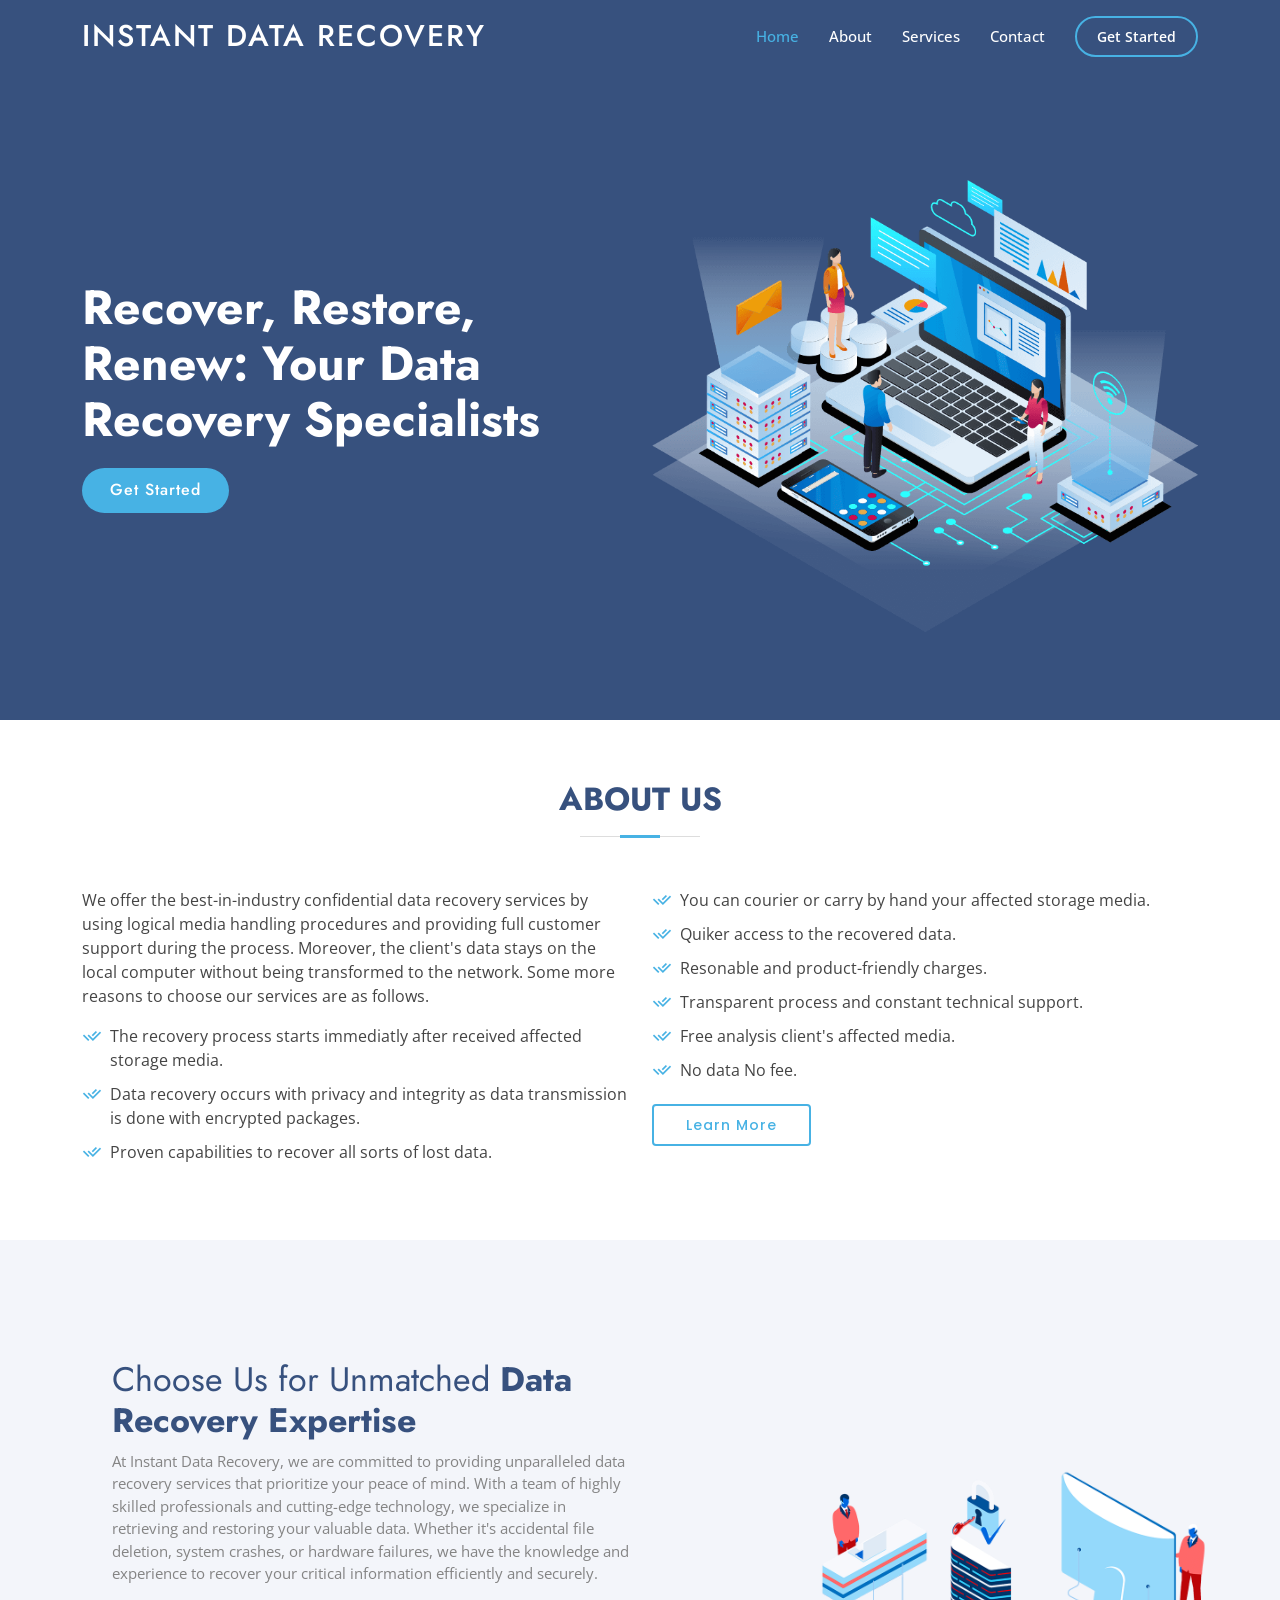
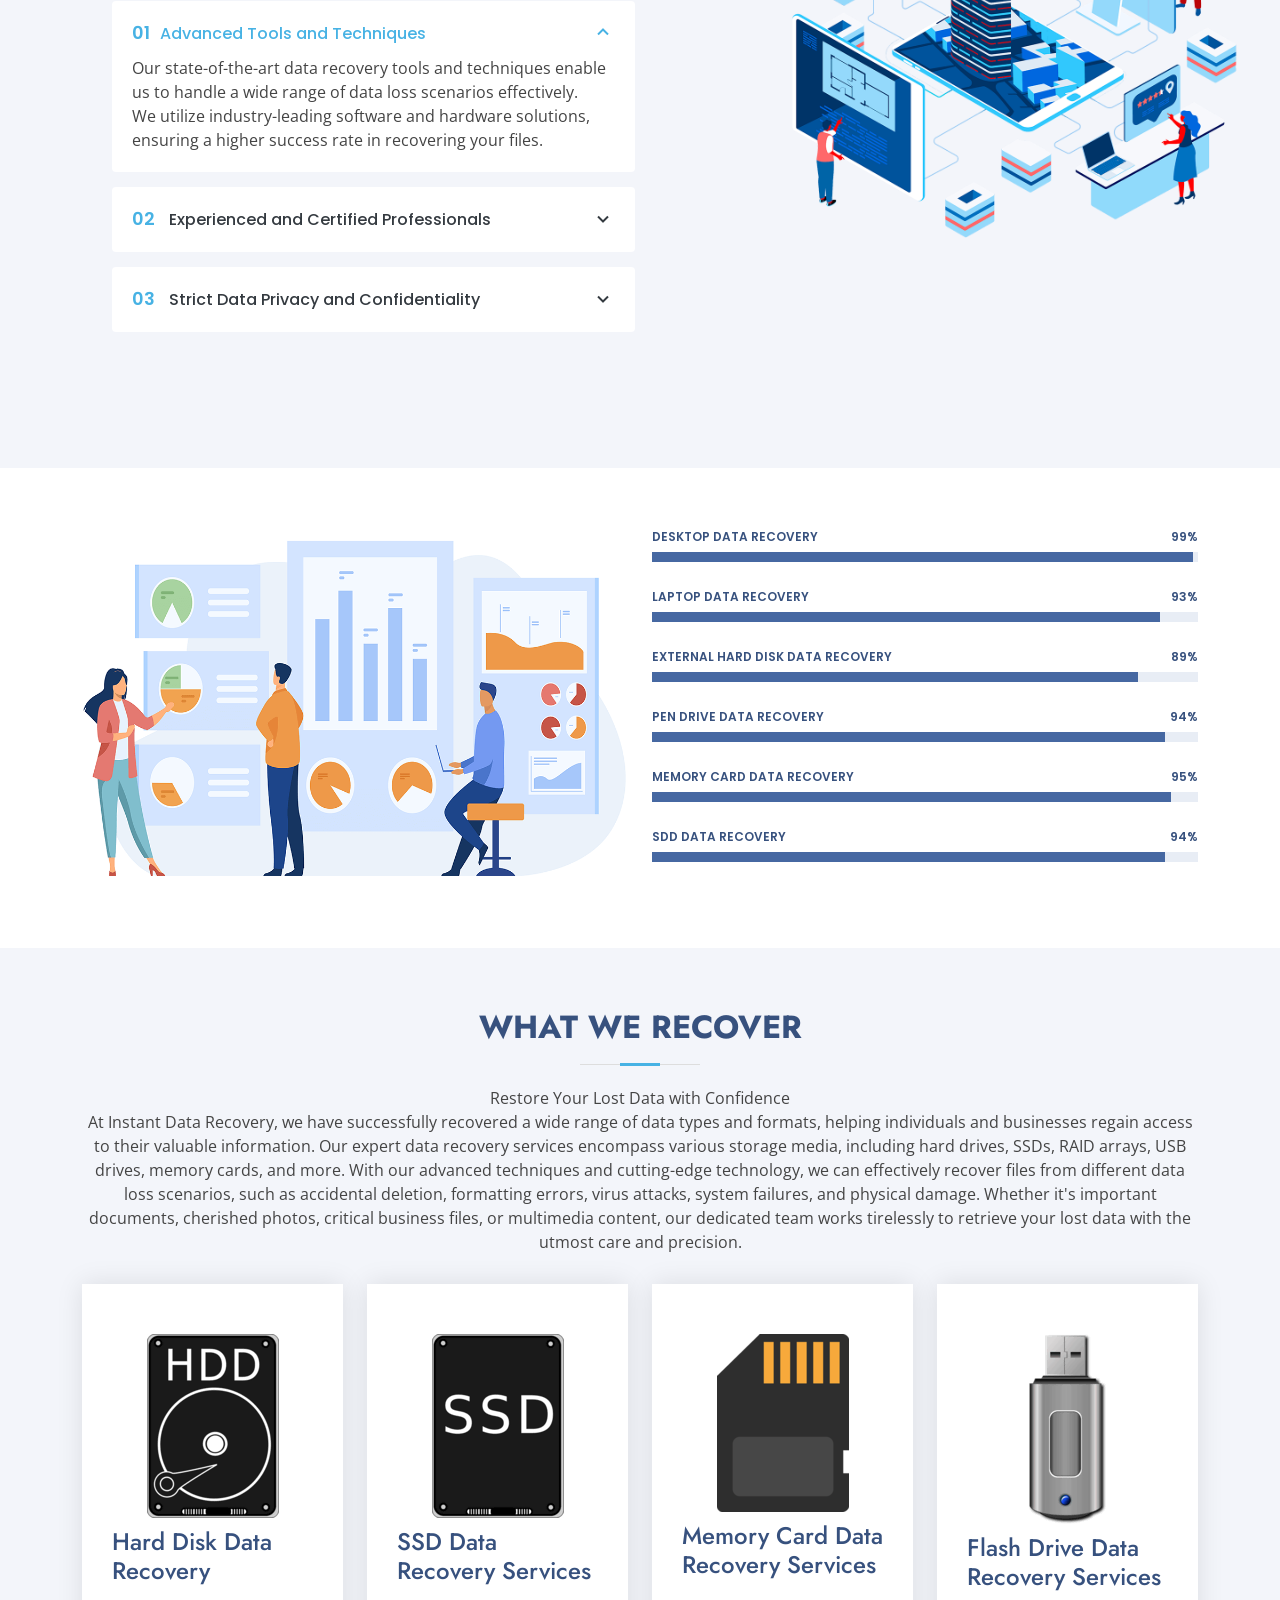
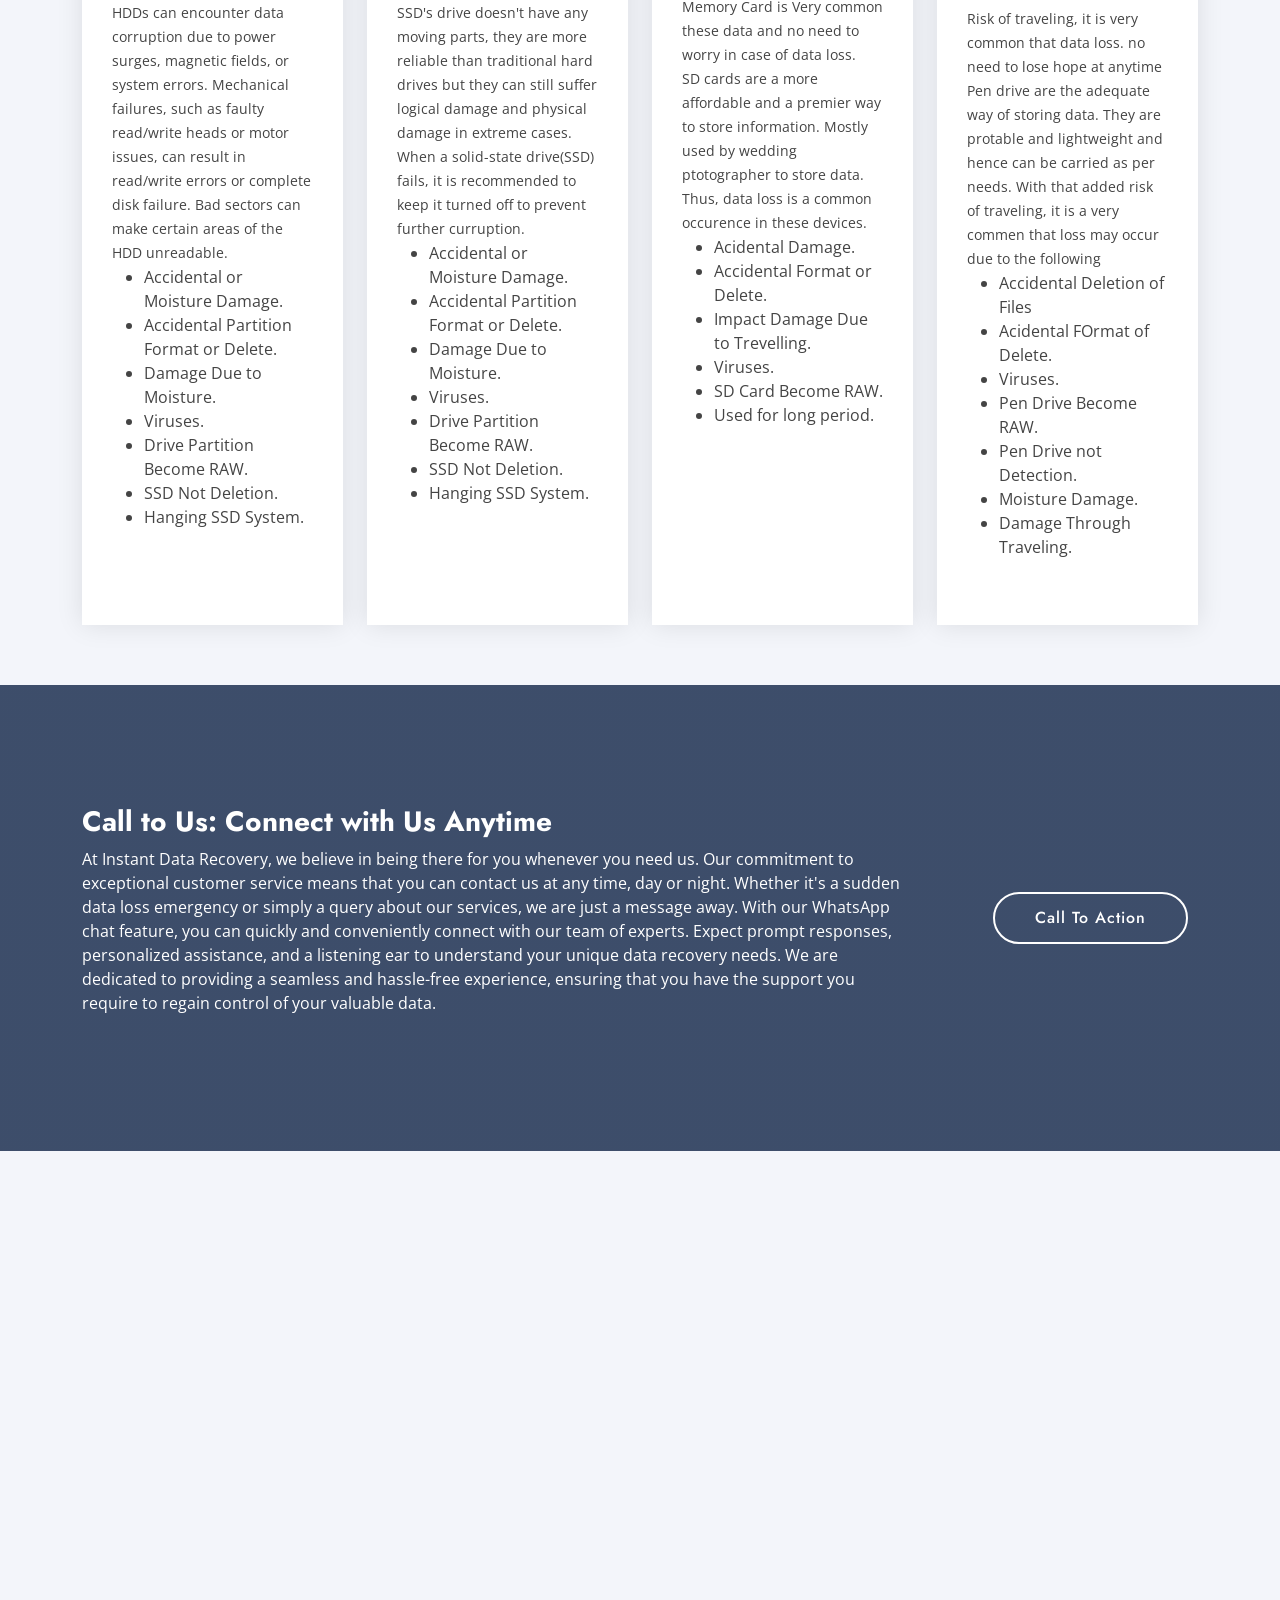
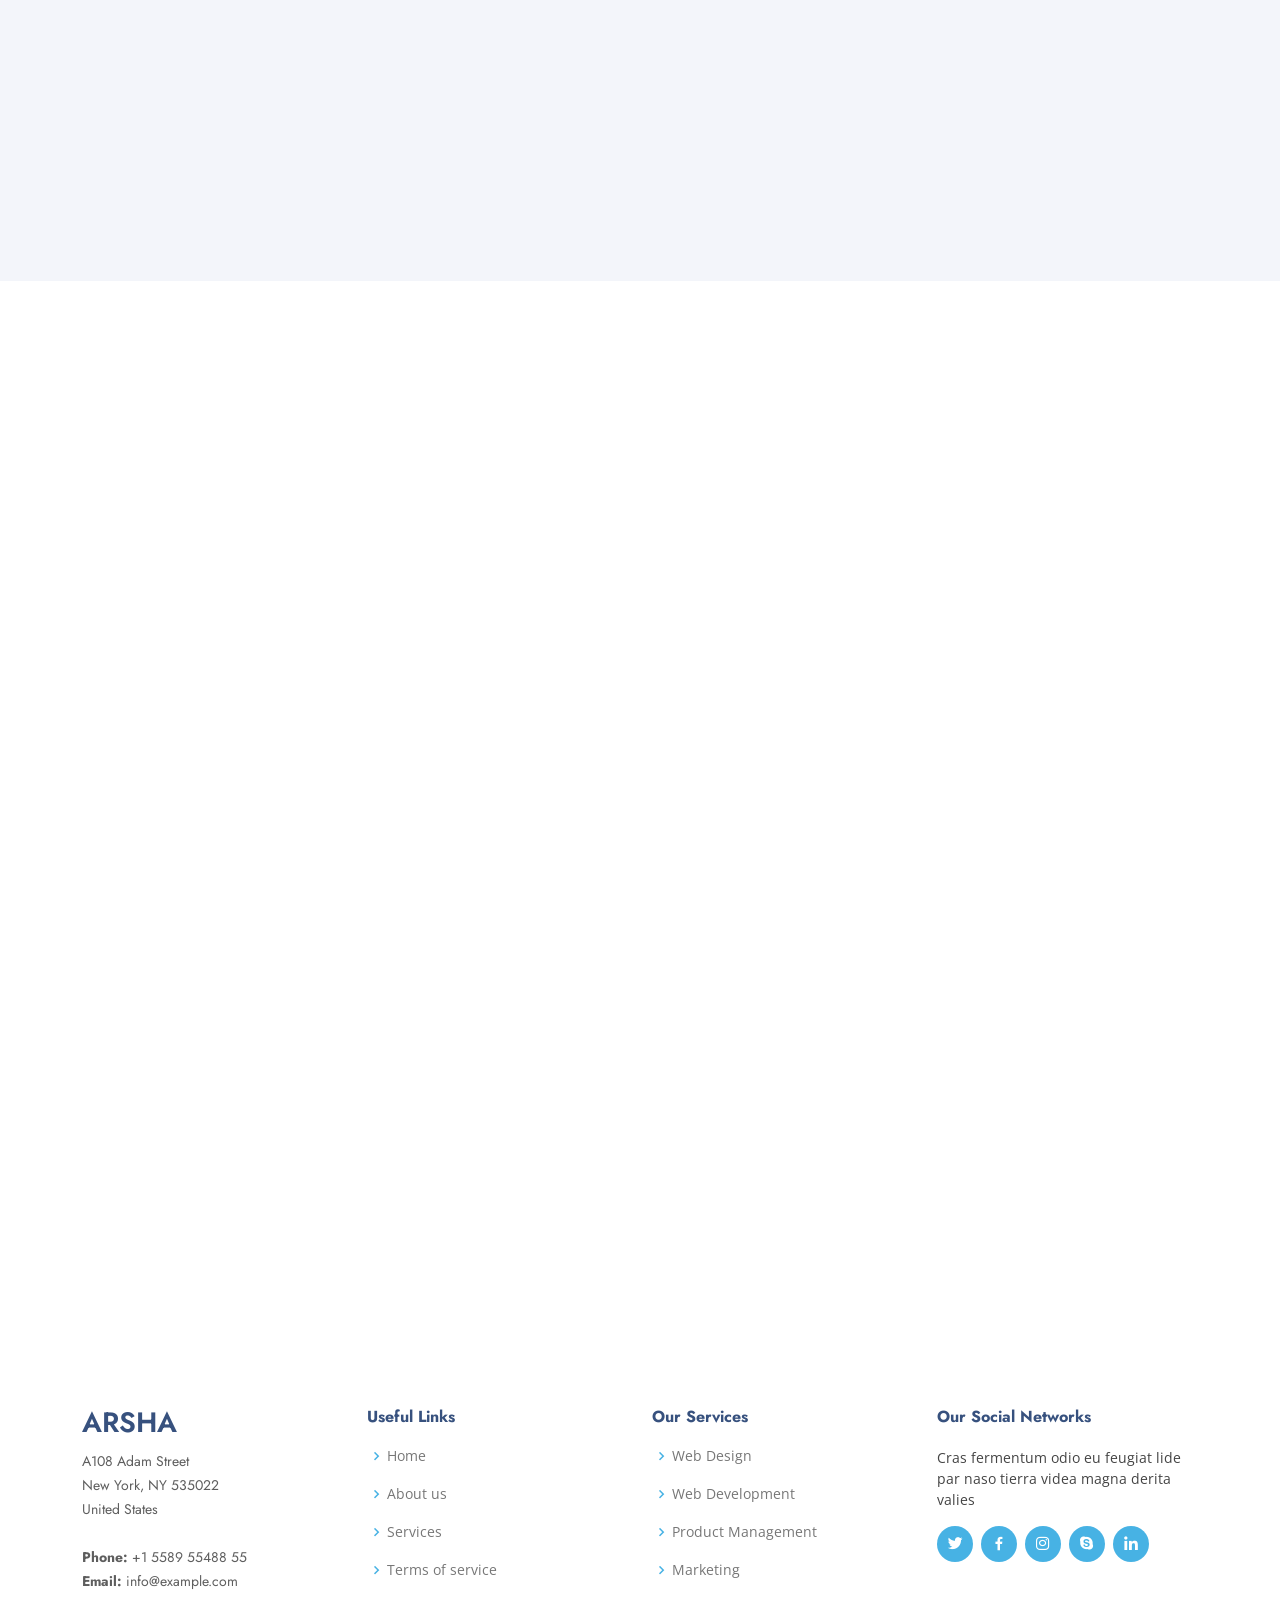
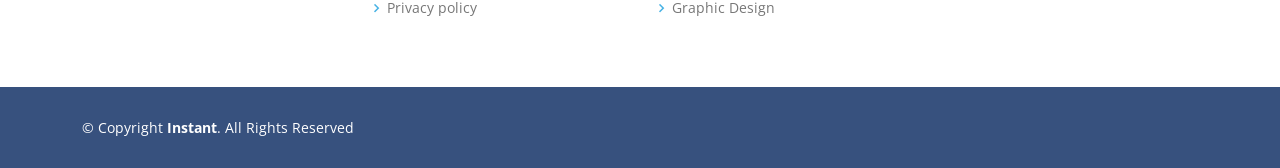
==== commit da80c782: "the cards are updated" ====
--- a/index.html
+++ b/index.html
@@ -443,7 +443,31 @@
               </div>
               <h4 class="what-head">Hard Disk Data Recovery</h4>
               <p>
-                In case you lose data from your Hard Disk Drive , no need to lose hope anytime
+
+                HDDs can encounter data corruption due to power surges, magnetic fields, or system errors. Mechanical
+                failures, such as faulty read/write heads or motor issues, can result in read/write errors or complete
+                disk failure. Bad sectors can make certain areas of the HDD unreadable.
+              <ul>
+                <li>
+                  Accidental or Moisture Damage.
+                </li>
+                <li>
+                  Accidental Partition Format or Delete.
+                </li>
+                <li>
+                  Damage Due to Moisture.
+                </li>
+                <li>
+                  Viruses.
+                </li>
+                <li>
+                  Drive Partition Become RAW.
+                </li>
+                <li>
+                  SSD Not Deletion.
+                </li>
+                <li>Hanging SSD System.</li>
+              </ul>
               </p>
             </div>
           </div>
@@ -459,7 +483,31 @@
               </div>
               <h4 class="what-head">SSD Data Recovery Services</h4>
               <p>
-                Computers run on a variety of different hard drives Though the drives may differ
+
+                SSD's drive doesn't have any moving parts, they are more reliable than traditional hard drives but they
+                can still suffer logical damage and physical damage in extreme cases. When a solid-state drive(SSD)
+                fails, it is recommended to keep it turned off to prevent further curruption.
+              <ul>
+                <li>
+                  Accidental or Moisture Damage.
+                </li>
+                <li>
+                  Accidental Partition Format or Delete.
+                </li>
+                <li>
+                  Damage Due to Moisture.
+                </li>
+                <li>
+                  Viruses.
+                </li>
+                <li>
+                  Drive Partition Become RAW.
+                </li>
+                <li>
+                  SSD Not Deletion.
+                </li>
+                <li>Hanging SSD System.</li>
+              </ul>
               </p>
             </div>
           </div>
@@ -476,6 +524,29 @@
               <h4 class="what-head">Memory Card Data Recovery Services</h4>
               <p>
                 Memory Card is Very common these data and no need to worry in case of data loss.
+                <br>
+                SD cards are a more affordable and a premier way to store information. Mostly used by wedding
+                ptotographer to store data. Thus, data loss is a common occurence in these devices.
+              <ul>
+                <li>
+                  Acidental Damage.
+                </li>
+                <li>
+                  Accidental Format or Delete.
+                </li>
+                <li>
+                  Impact Damage Due to Trevelling.
+                </li>
+                <li>
+                  Viruses.
+                </li>
+                <li>
+                  SD Card Become RAW.
+                </li>
+                <li>
+                  Used for long period.
+                </li>
+              </ul>
               </p>
             </div>
           </div>
@@ -492,6 +563,33 @@
               <h4 class="what-head">Flash Drive Data Recovery Services</h4>
               <p>
                 Risk of traveling, it is very common that data loss. no need to lose hope at anytime
+                <br>
+                Pen drive are the adequate way of storing data. They are protable and lightweight and hence can be
+                carried as per needs. With that added risk of traveling, it is a very commen that loss may occur due to
+                the following <br>
+              <ul>
+                <li>
+                  Accidental Deletion of Files
+                </li>
+                <li>
+                  Acidental FOrmat of Delete.
+                </li>
+                <li>
+                  Viruses.
+                </li>
+                <li>
+                  Pen Drive Become RAW.
+                </li>
+                <li>
+                  Pen Drive not Detection.
+                </li>
+                <li>
+                  Moisture Damage.
+                </li>
+                <li>
+                  Damage Through Traveling.
+                </li>
+              </ul>
               </p>
             </div>
           </div>
@@ -525,7 +623,7 @@
     <!-- End Cta Section -->
 
     <!-- ======= Portfolio Section ======= -->
-    <section id="portfolio" class="portfolio">
+    <!-- <section id="portfolio" class="portfolio">
       <div class="container" data-aos="fade-up">
         <div class="section-title">
           <h2>Portfolio</h2>
@@ -663,7 +761,7 @@
           </div>
         </div>
       </div>
-    </section>
+    </section> -->
     <!-- End Portfolio Section -->
 
     <!-- ======= Team Section ======= -->
@@ -895,10 +993,9 @@
         <div class="section-title">
           <h2>Frequently Asked Questions</h2>
           <p>
-            Magnam dolores commodi suscipit. Necessitatibus eius consequatur
-            ex aliquid fuga eum quidem. Sit sint consectetur velit. Quisquam
-            quos quisquam cupiditate. Et nemo qui impedit suscipit alias ea.
-            Quia fugiat sit in iste officiis commodi quidem hic quas.
+            Explore our FAQ section to find quick answers to common queries about our data recovery services. From the
+            recovery process to pricing and turnaround time, we provide comprehensive information to address your
+            concerns and help you make informed decisions.
           </p>
         </div>
 
@@ -995,10 +1092,12 @@
         <div class="section-title">
           <h2>Contact</h2>
           <p>
-            Magnam dolores commodi suscipit. Necessitatibus eius consequatur
-            ex aliquid fuga eum quidem. Sit sint consectetur velit. Quisquam
-            quos quisquam cupiditate. Et nemo qui impedit suscipit alias ea.
-            Quia fugiat sit in iste officiis commodi quidem hic quas.
+            We value open communication and are eager to hear from you. Our contact section provides a convenient way
+            for you to get in touch with us. Whether you have questions, need assistance, or want to discuss your data
+            recovery requirements, our dedicated team is ready to assist you. Feel free to fill out the contact form
+            with your details and message, and we will respond promptly. Alternatively, you can find our contact
+            information below to reach out to us directly via phone or email. We look forward to connecting with you and
+            providing the support you need to recover your valuable data.
           </p>
         </div>
 
@@ -1040,6 +1139,10 @@
                   <label for="name">Your Email</label>
                   <input type="email" class="form-control" name="email" id="email" required />
                 </div>
+              </div>
+              <div class="form-group">
+                <label for="name">Phone No.</label>
+                <input type="tel" class="form-control" name="Phone" id="subject" required />
               </div>
               <div class="form-group">
                 <label for="name">Subject</label>
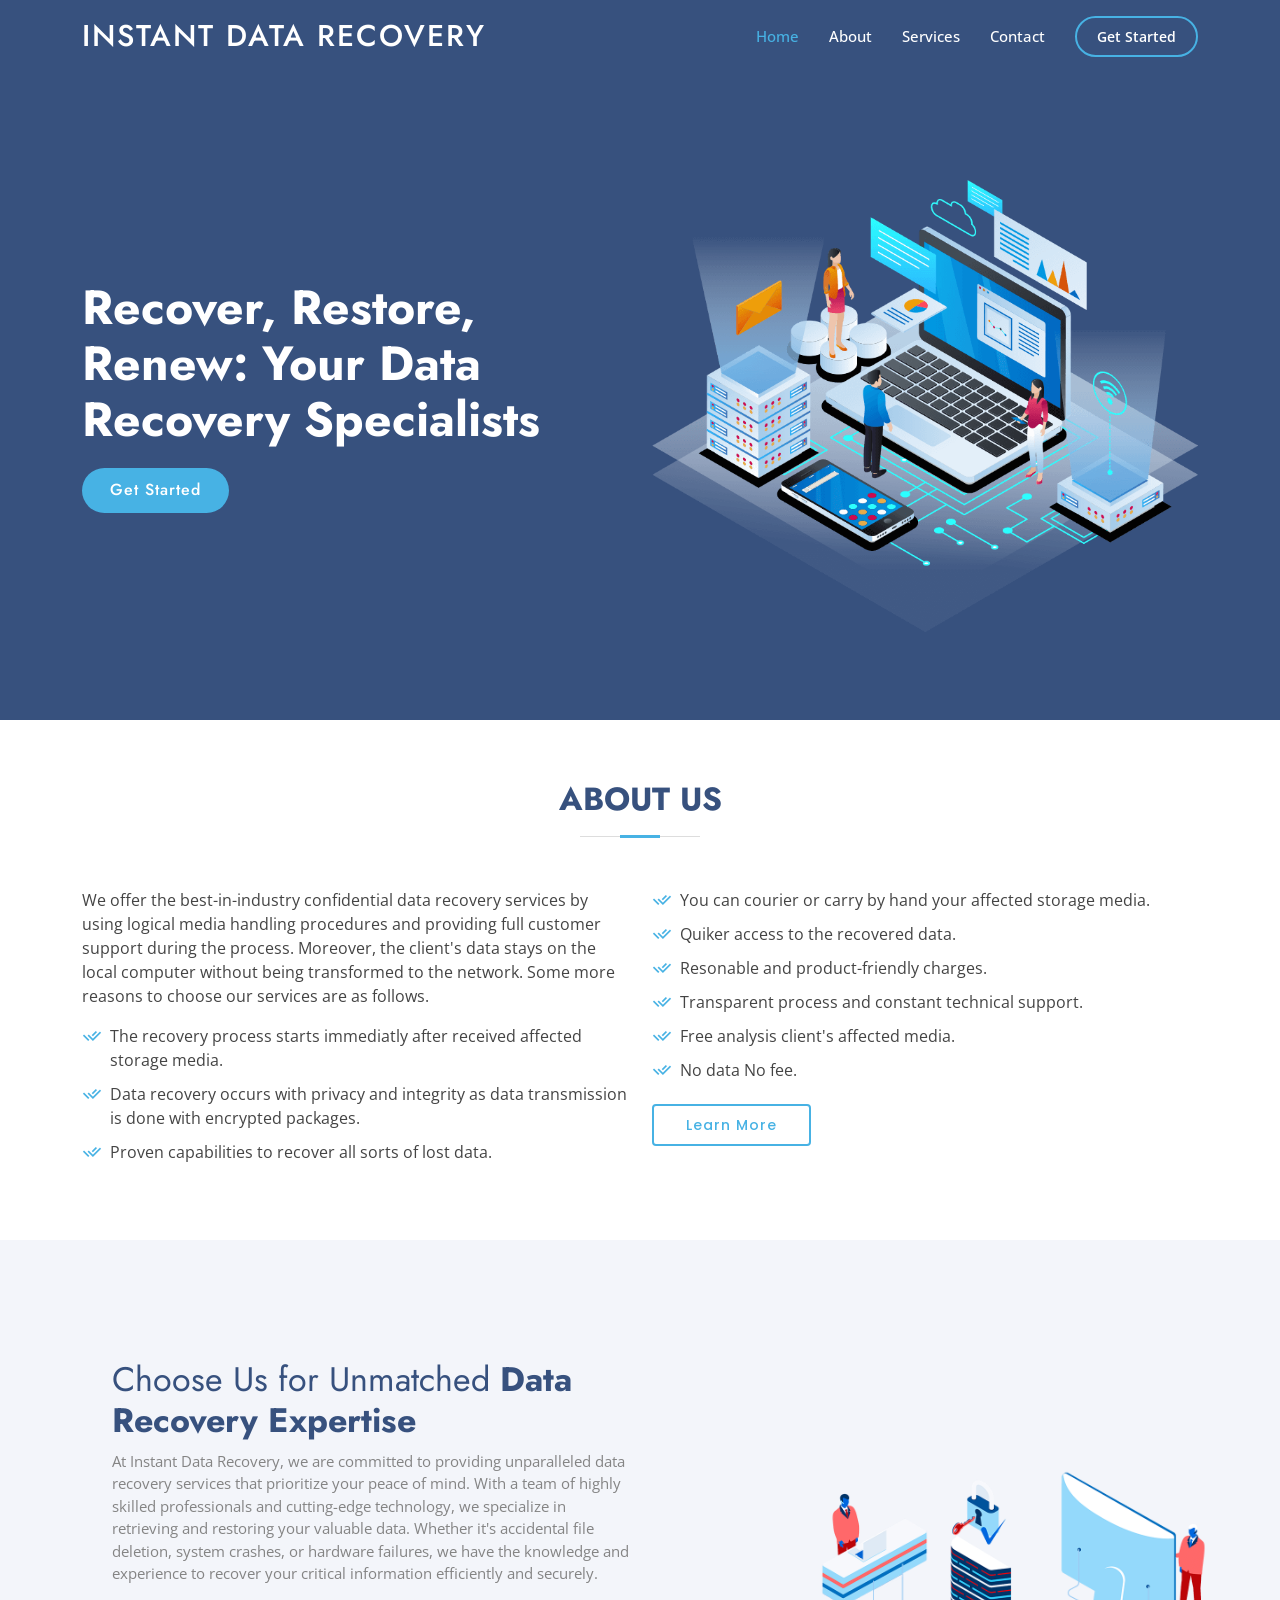
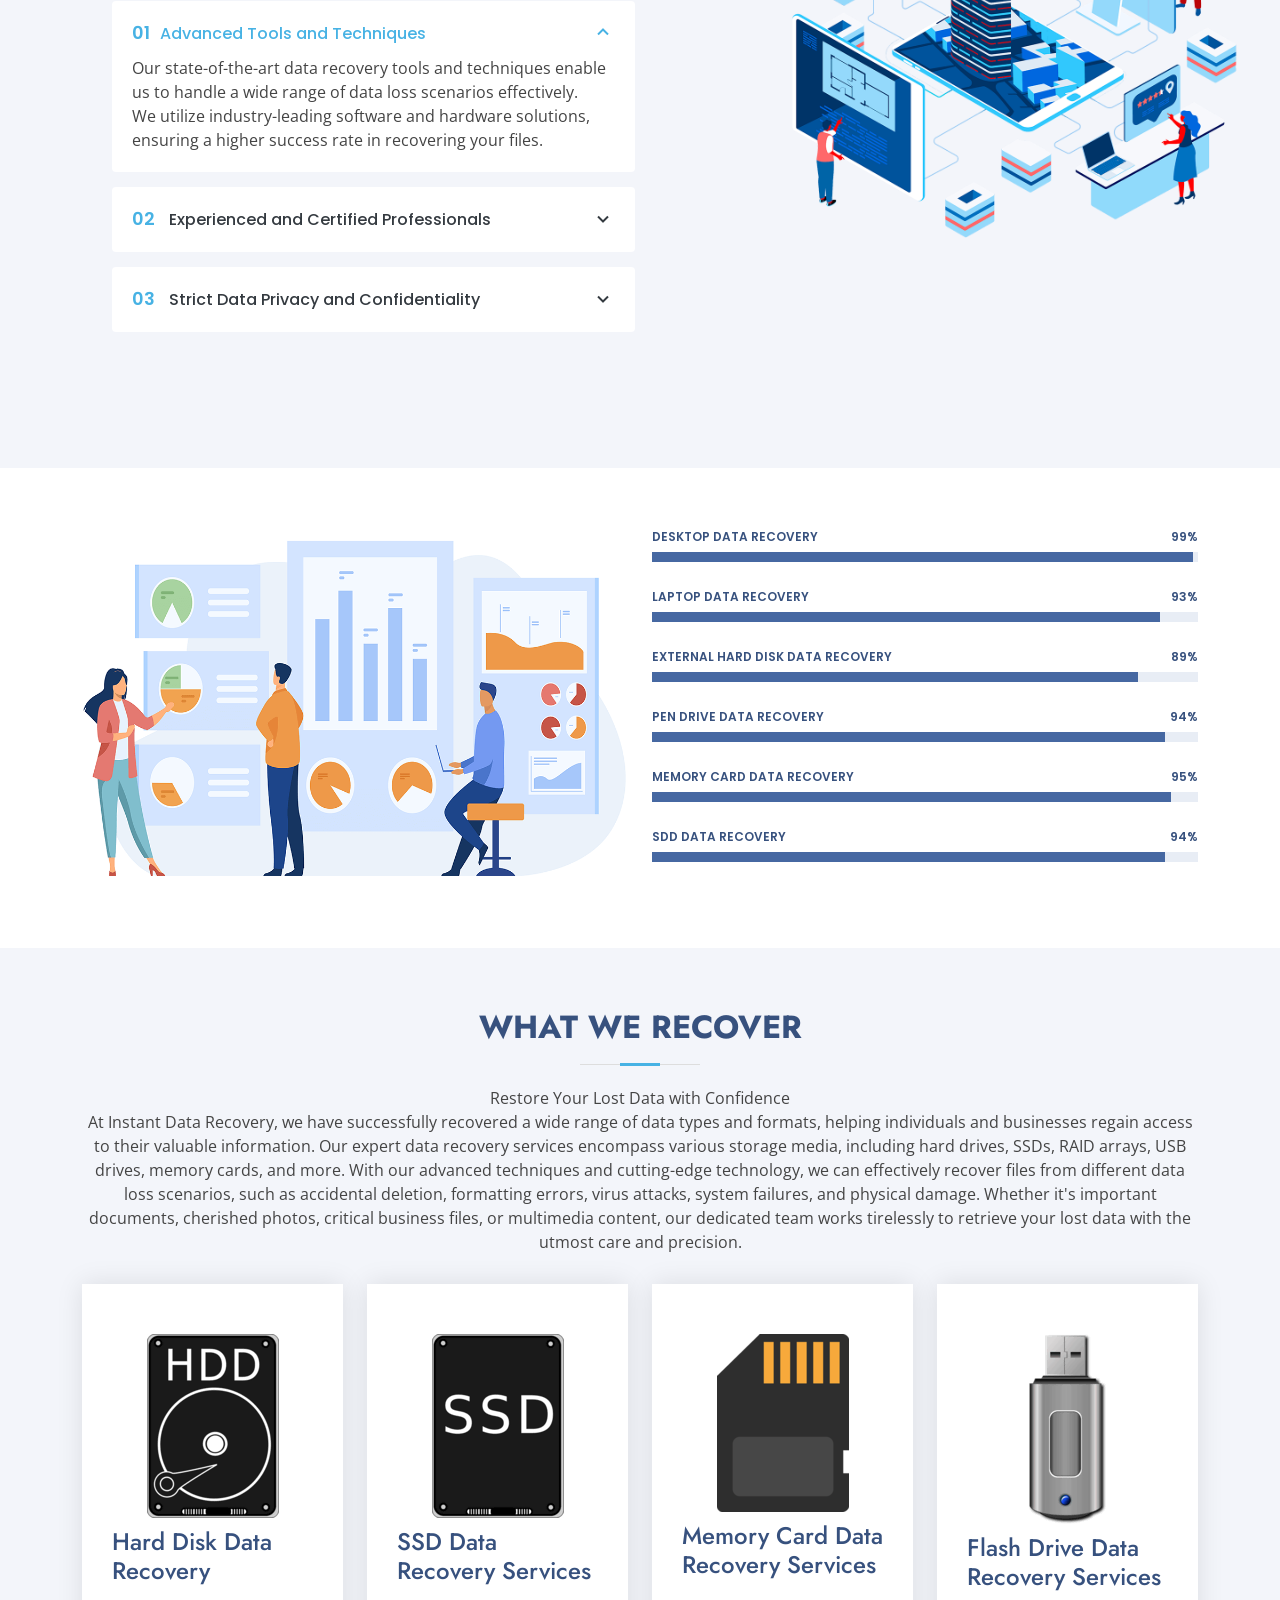
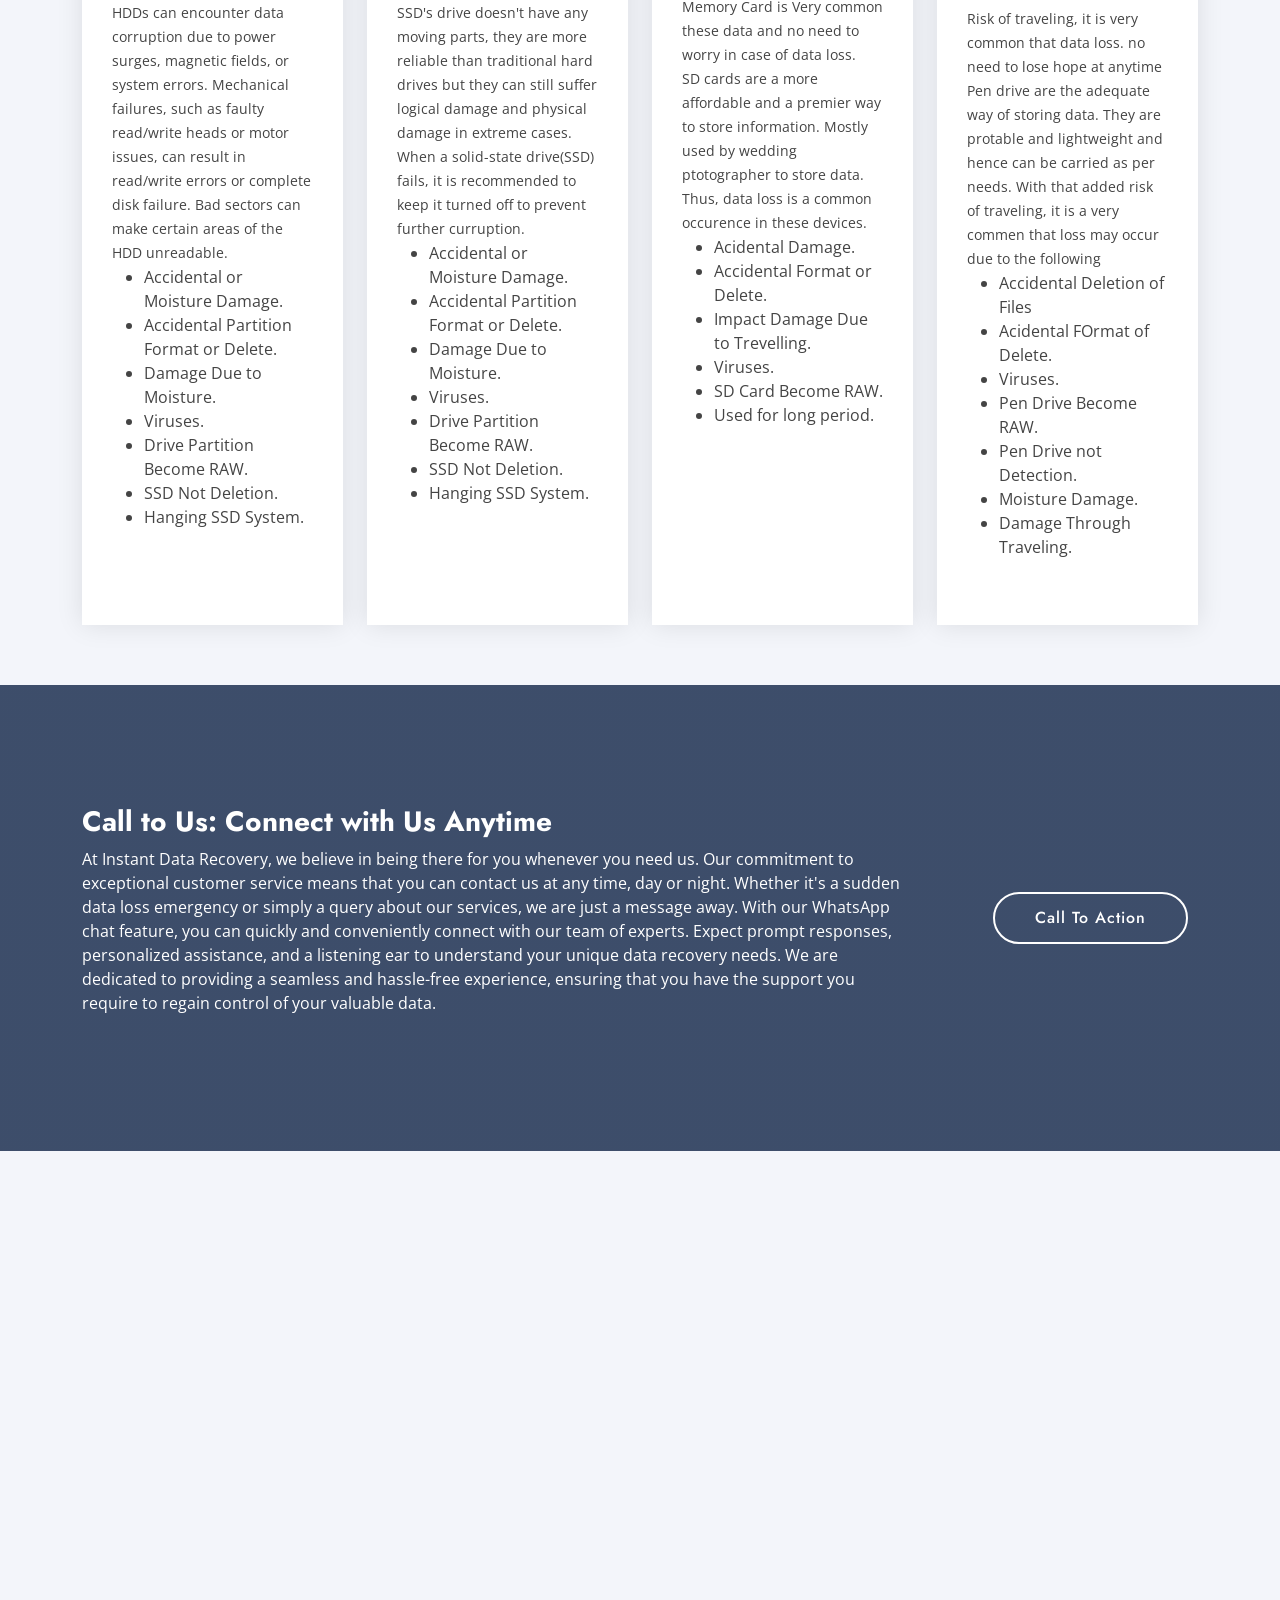
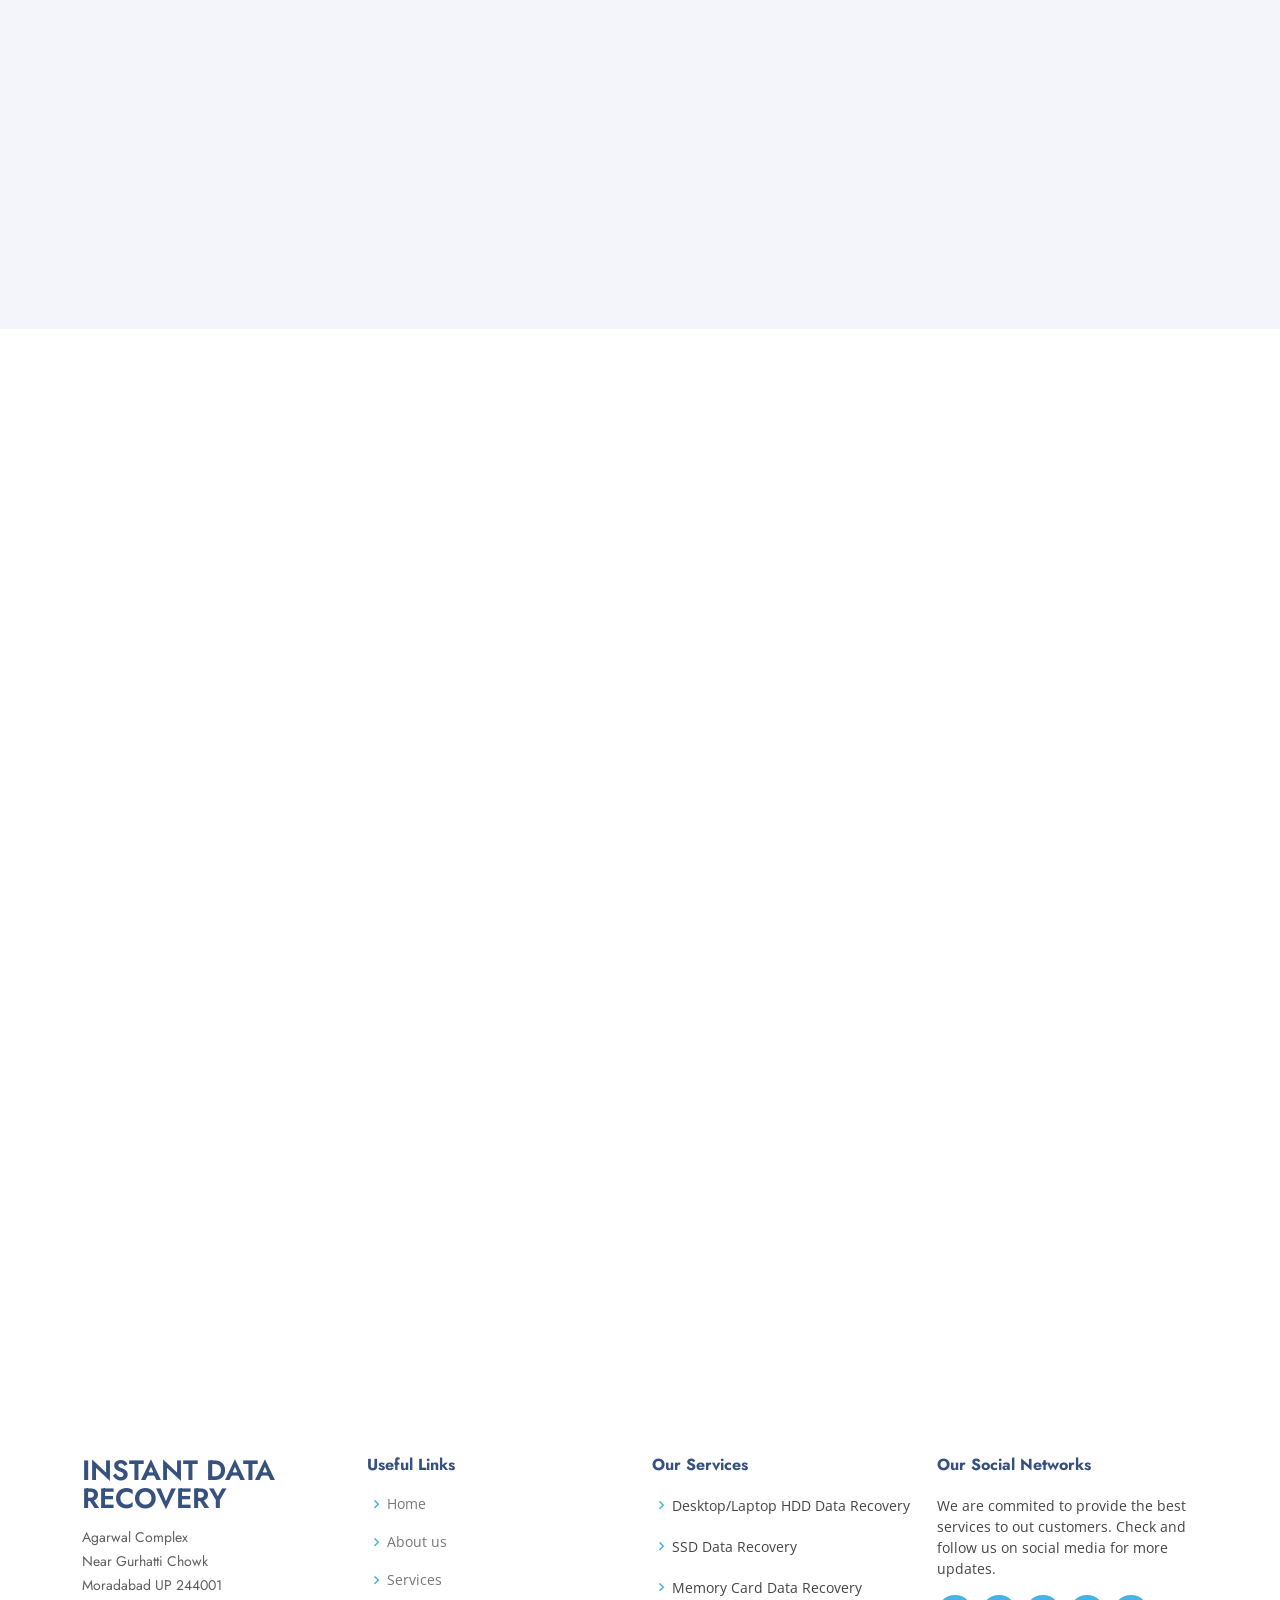
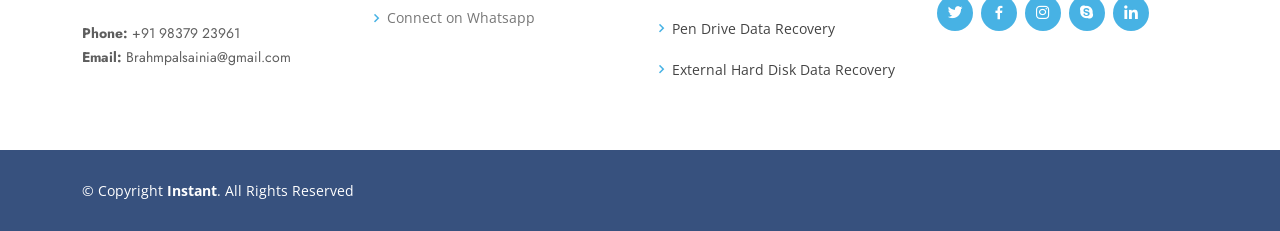
==== commit d64193a7: "updated till footer section" ====
--- a/index.html
+++ b/index.html
@@ -1003,80 +1003,79 @@
           <ul>
             <li data-aos="fade-up" data-aos-delay="100">
               <i class="bx bx-help-circle icon-help"></i>
-              <a data-bs-toggle="collapse" class="collapse" data-bs-target="#faq-list-1">Non consectetur a erat nam at
-                lectus urna duis?
+              <a data-bs-toggle="collapse" class="collapse" data-bs-target="#faq-list-1">Can I recover data from a
+                physically damaged hard drive?
                 <i class="bx bx-chevron-down icon-show"></i><i class="bx bx-chevron-up icon-close"></i></a>
               <div id="faq-list-1" class="collapse show" data-bs-parent=".faq-list">
                 <p>
-                  Feugiat pretium nibh ipsum consequat. Tempus iaculis urna id
-                  volutpat lacus laoreet non curabitur gravida. Venenatis
-                  lectus magna fringilla urna porttitor rhoncus dolor purus
-                  non.
+
+                  Yes, data can be recovered from physically damaged hard drives. Professional data recovery services
+                  have specialized tools and expertise to repair or replace damaged components in order to retrieve the
+                  data. However, it is crucial to avoid attempting DIY repairs as it may worsen the damage and reduce
+                  the chances of successful recovery.
                 </p>
               </div>
             </li>
 
             <li data-aos="fade-up" data-aos-delay="200">
               <i class="bx bx-help-circle icon-help"></i>
-              <a data-bs-toggle="collapse" data-bs-target="#faq-list-2" class="collapsed">Feugiat scelerisque varius
-                morbi enim nunc?
+              <a data-bs-toggle="collapse" data-bs-target="#faq-list-2" class="collapsed">What is the typical timeframe
+                for data recovery?
                 <i class="bx bx-chevron-down icon-show"></i><i class="bx bx-chevron-up icon-close"></i></a>
               <div id="faq-list-2" class="collapse" data-bs-parent=".faq-list">
                 <p>
-                  Dolor sit amet consectetur adipiscing elit pellentesque
-                  habitant morbi. Id interdum velit laoreet id donec ultrices.
-                  Fringilla phasellus faucibus scelerisque eleifend donec
-                  pretium. Est pellentesque elit ullamcorper dignissim. Mauris
-                  ultrices eros in cursus turpis massa tincidunt dui.
+                  The timeframe for data recovery depends on various factors, including the complexity of the issue and
+                  the extent of data loss. Minor data recovery cases can be resolved within a few hours, while more
+                  complex scenarios may take several days or even weeks. It is recommended to consult with a data
+                  recovery service provider to get an accurate estimate based on your specific situation.
                 </p>
               </div>
             </li>
 
             <li data-aos="fade-up" data-aos-delay="300">
               <i class="bx bx-help-circle icon-help"></i>
-              <a data-bs-toggle="collapse" data-bs-target="#faq-list-3" class="collapsed">Dolor sit amet consectetur
-                adipiscing elit?
+              <a data-bs-toggle="collapse" data-bs-target="#faq-list-3" class="collapsed">Can data be recovered from a
+                formatted or deleted drive?
                 <i class="bx bx-chevron-down icon-show"></i><i class="bx bx-chevron-up icon-close"></i></a>
               <div id="faq-list-3" class="collapse" data-bs-parent=".faq-list">
                 <p>
-                  Eleifend mi in nulla posuere sollicitudin aliquam ultrices
-                  sagittis orci. Faucibus pulvinar elementum integer enim. Sem
-                  nulla pharetra diam sit amet nisl suscipit. Rutrum tellus
-                  pellentesque eu tincidunt. Lectus urna duis convallis
-                  convallis tellus. Urna molestie at elementum eu facilisis
-                  sed odio morbi quis
+                  Yes, data can often be recovered from a formatted or deleted drive. When a file is deleted or a drive
+                  is formatted, the data is not immediately erased. Instead, the space previously occupied by the data
+                  is marked as available for new information. Data recovery techniques can locate and retrieve these
+                  "lost" files before they are overwritten by new data. It is important to avoid using the drive further
+                  to increase the chances of successful recovery.
                 </p>
               </div>
             </li>
 
             <li data-aos="fade-up" data-aos-delay="400">
               <i class="bx bx-help-circle icon-help"></i>
-              <a data-bs-toggle="collapse" data-bs-target="#faq-list-4" class="collapsed">Tempus quam pellentesque nec
-                nam aliquam sem et tortor
+              <a data-bs-toggle="collapse" data-bs-target="#faq-list-4" class="collapsed">Are there any guarantees that
+                all my lost data will be recovered?
                 consequat? <i class="bx bx-chevron-down icon-show"></i><i class="bx bx-chevron-up icon-close"></i></a>
               <div id="faq-list-4" class="collapse" data-bs-parent=".faq-list">
                 <p>
-                  Molestie a iaculis at erat pellentesque adipiscing commodo.
-                  Dignissim suspendisse in est ante in. Nunc vel risus commodo
-                  viverra maecenas accumsan. Sit amet nisl suscipit adipiscing
-                  bibendum est. Purus gravida quis blandit turpis cursus in.
+                  While professional data recovery services employ advanced techniques, there is no absolute guarantee
+                  of recovering all lost data. The success of data recovery depends on various factors, including the
+                  condition of the storage media, the extent of damage or corruption, and the actions taken prior to
+                  seeking professional help. Reputable data recovery providers will assess your situation and provide an
+                  evaluation of the chances of successful recovery before proceeding.
                 </p>
               </div>
             </li>
 
             <li data-aos="fade-up" data-aos-delay="500">
               <i class="bx bx-help-circle icon-help"></i>
-              <a data-bs-toggle="collapse" data-bs-target="#faq-list-5" class="collapsed">Tortor vitae purus faucibus
-                ornare. Varius vel pharetra vel
-                turpis nunc eget lorem dolor?
+              <a data-bs-toggle="collapse" data-bs-target="#faq-list-5" class="collapsed">How can I prevent data loss in
+                the future?
                 <i class="bx bx-chevron-down icon-show"></i><i class="bx bx-chevron-up icon-close"></i></a>
               <div id="faq-list-5" class="collapse" data-bs-parent=".faq-list">
                 <p>
-                  Laoreet sit amet cursus sit amet dictum sit amet justo.
-                  Mauris vitae ultricies leo integer malesuada nunc vel.
-                  Tincidunt eget nullam non nisi est sit amet. Turpis nunc
-                  eget lorem dolor sed. Ut venenatis tellus in metus vulputate
-                  eu scelerisque.
+                  To prevent data loss, it is essential to implement regular backup practices. Create multiple copies of
+                  important files and store them in different locations or on cloud storage platforms. Additionally,
+                  practice safe computing habits such as using reliable antivirus software, avoiding suspicious
+                  downloads or emails, and regularly updating your operating system and applications. Being proactive in
+                  data protection measures can greatly reduce the risk of data loss.
                 </p>
               </div>
             </li>
@@ -1107,24 +1106,26 @@
               <div class="address">
                 <i class="bi bi-geo-alt"></i>
                 <h4>Location:</h4>
-                <p>A108 Adam Street, New York, NY 535022</p>
+                <p>Agarwal Complex, Near Gurhatti chowk Moradabad UP, 244001</p>
               </div>
 
               <div class="email">
                 <i class="bi bi-envelope"></i>
                 <h4>Email:</h4>
-                <p>info@example.com</p>
+                <p>Brahmpalsaini@gmail.com</p>
               </div>
 
               <div class="phone">
                 <i class="bi bi-phone"></i>
                 <h4>Call:</h4>
-                <p>+1 5589 55488 55s</p>
-              </div>
-
-              <iframe
-                src="https://www.google.com/maps/embed?pb=!1m14!1m8!1m3!1d12097.433213460943!2d-74.0062269!3d40.7101282!3m2!1i1024!2i768!4f13.1!3m3!1m2!1s0x0%3A0xb89d1fe6bc499443!2sDowntown+Conference+Center!5e0!3m2!1smk!2sbg!4v1539943755621"
-                frameborder="0" style="border: 0; width: 100%; height: 290px" allowfullscreen></iframe>
+                <p>+91 98379 23961</p>
+              </div>
+
+              <!-- <iframe src="https://www.google.com/maps/embed?pb=!1m14!1m8!1m3!1d12097.433213460943!2d78.7710282!3d28.8402335!3m2!1i1024!2i768!4f13.1!3m3!1m2!1s0x0%3A0xb89d1fe6bc499443!2sDowntown+Conference+Center!5e0!3m2!1sen!2sus!4v1539943755621" frameborder="0" style="border: 0; width: 100%; height: 290px" allowfullscreen></iframe> -->
+              <iframe src="https://www.google.com/maps?q=28.84038,78.77122&z=15&output=embed" frameborder="0"
+                style="border:0; width:100%; height:290px;" allowfullscreen></iframe>
+
+
             </div>
           </div>
 
@@ -1194,13 +1195,13 @@
       <div class="container">
         <div class="row">
           <div class="col-lg-3 col-md-6 footer-contact">
-            <h3>Arsha</h3>
+            <h3>Instant Data Recovery</h3>
             <p>
-              A108 Adam Street <br />
-              New York, NY 535022<br />
-              United States <br /><br />
-              <strong>Phone:</strong> +1 5589 55488 55<br />
-              <strong>Email:</strong> info@example.com<br />
+              Agarwal Complex <br />
+              Near Gurhatti Chowk<br />
+              Moradabad UP 244001 <br /><br />
+              <strong>Phone:</strong> +91 98379 23961<br />
+              <strong>Email:</strong> Brahmpalsainia@gmail.com<br />
             </p>
           </div>
 
@@ -1208,45 +1209,52 @@
             <h4>Useful Links</h4>
             <ul>
               <li>
-                <i class="bx bx-chevron-right"></i> <a href="#">Home</a>
-              </li>
-              <li>
-                <i class="bx bx-chevron-right"></i> <a href="#">About us</a>
-              </li>
-              <li>
-                <i class="bx bx-chevron-right"></i> <a href="#">Services</a>
+                <i class="bx bx-chevron-right"></i> <a href="index.html">Home</a>
+              </li>
+              <li>
+                <i class="bx bx-chevron-right"></i> <a href="#about">About us</a>
+              </li>
+              <li>
+                <i class="bx bx-chevron-right"></i> <a href="#services">Services</a>
               </li>
               <li>
                 <i class="bx bx-chevron-right"></i>
-                <a href="#">Terms of service</a>
-              </li>
-              <li>
+                <a href="#cta">Connect on Whatsapp</a>
+              </li>
+              <!-- <li>
                 <i class="bx bx-chevron-right"></i>
                 <a href="#">Privacy policy</a>
-              </li>
+              </li> -->
             </ul>
           </div>
 
-          <div class="col-lg-3 col-md-6 footer-links">
+          <div class="col-lg-3 col-md-6 footer-links foo">
             <h4>Our Services</h4>
             <ul>
               <li>
-                <i class="bx bx-chevron-right"></i> <a href="#">Web Design</a>
+                <i class="bx bx-chevron-right"></i> 
+                Desktop/Laptop HDD Data Recovery
+                <!-- <a href="#">Web Design</a> -->
               </li>
               <li>
                 <i class="bx bx-chevron-right"></i>
-                <a href="#">Web Development</a>
+                <!-- <a href="#">Web Development</a> -->
+                SSD Data Recovery
               </li>
               <li>
                 <i class="bx bx-chevron-right"></i>
-                <a href="#">Product Management</a>
-              </li>
-              <li>
-                <i class="bx bx-chevron-right"></i> <a href="#">Marketing</a>
+                <!-- <a href="#">Product Management</a> -->
+                Memory Card Data Recovery
+              </li>
+              <li>
+                <i class="bx bx-chevron-right"></i> 
+                <!-- <a href="#">Marketing</a> -->
+                Pen Drive Data Recovery
               </li>
               <li>
                 <i class="bx bx-chevron-right"></i>
-                <a href="#">Graphic Design</a>
+                <!-- <a href="#">Graphic Design</a> -->
+                External Hard Disk Data Recovery
               </li>
             </ul>
           </div>
@@ -1254,8 +1262,7 @@
           <div class="col-lg-3 col-md-6 footer-links">
             <h4>Our Social Networks</h4>
             <p>
-              Cras fermentum odio eu feugiat lide par naso tierra videa magna
-              derita valies
+              We are commited to provide the best services to out customers. Check and follow us on social media for more updates.
             </p>
             <div class="social-links mt-3">
               <a href="#" class="twitter"><i class="bx bxl-twitter"></i></a>
--- a/assets/css/style.css
+++ b/assets/css/style.css
@@ -1761,7 +1761,7 @@
   padding-top: 0;
 }
 
-#footer .footer-top .footer-links ul a {
+#footer .footer-top .footer-links  ul a {
   color: #777777;
   transition: 0.3s;
   display: inline-block;
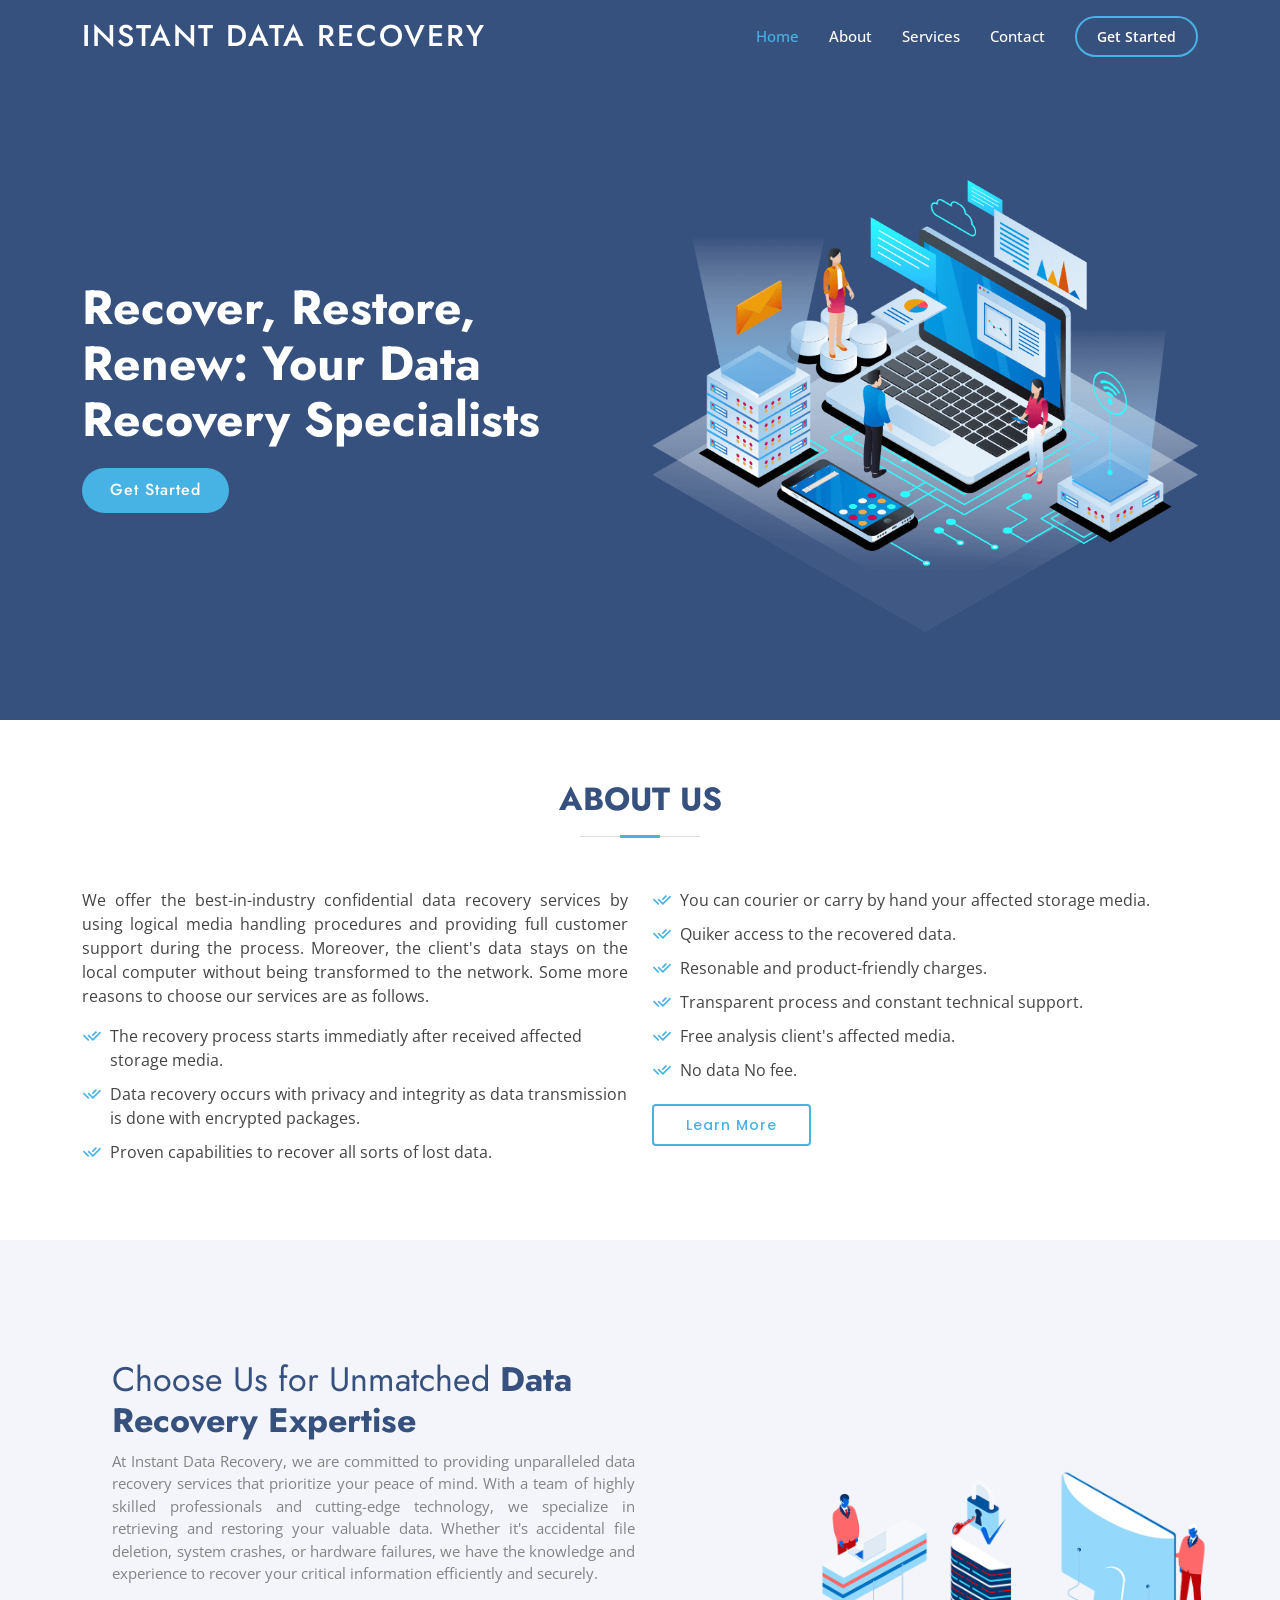
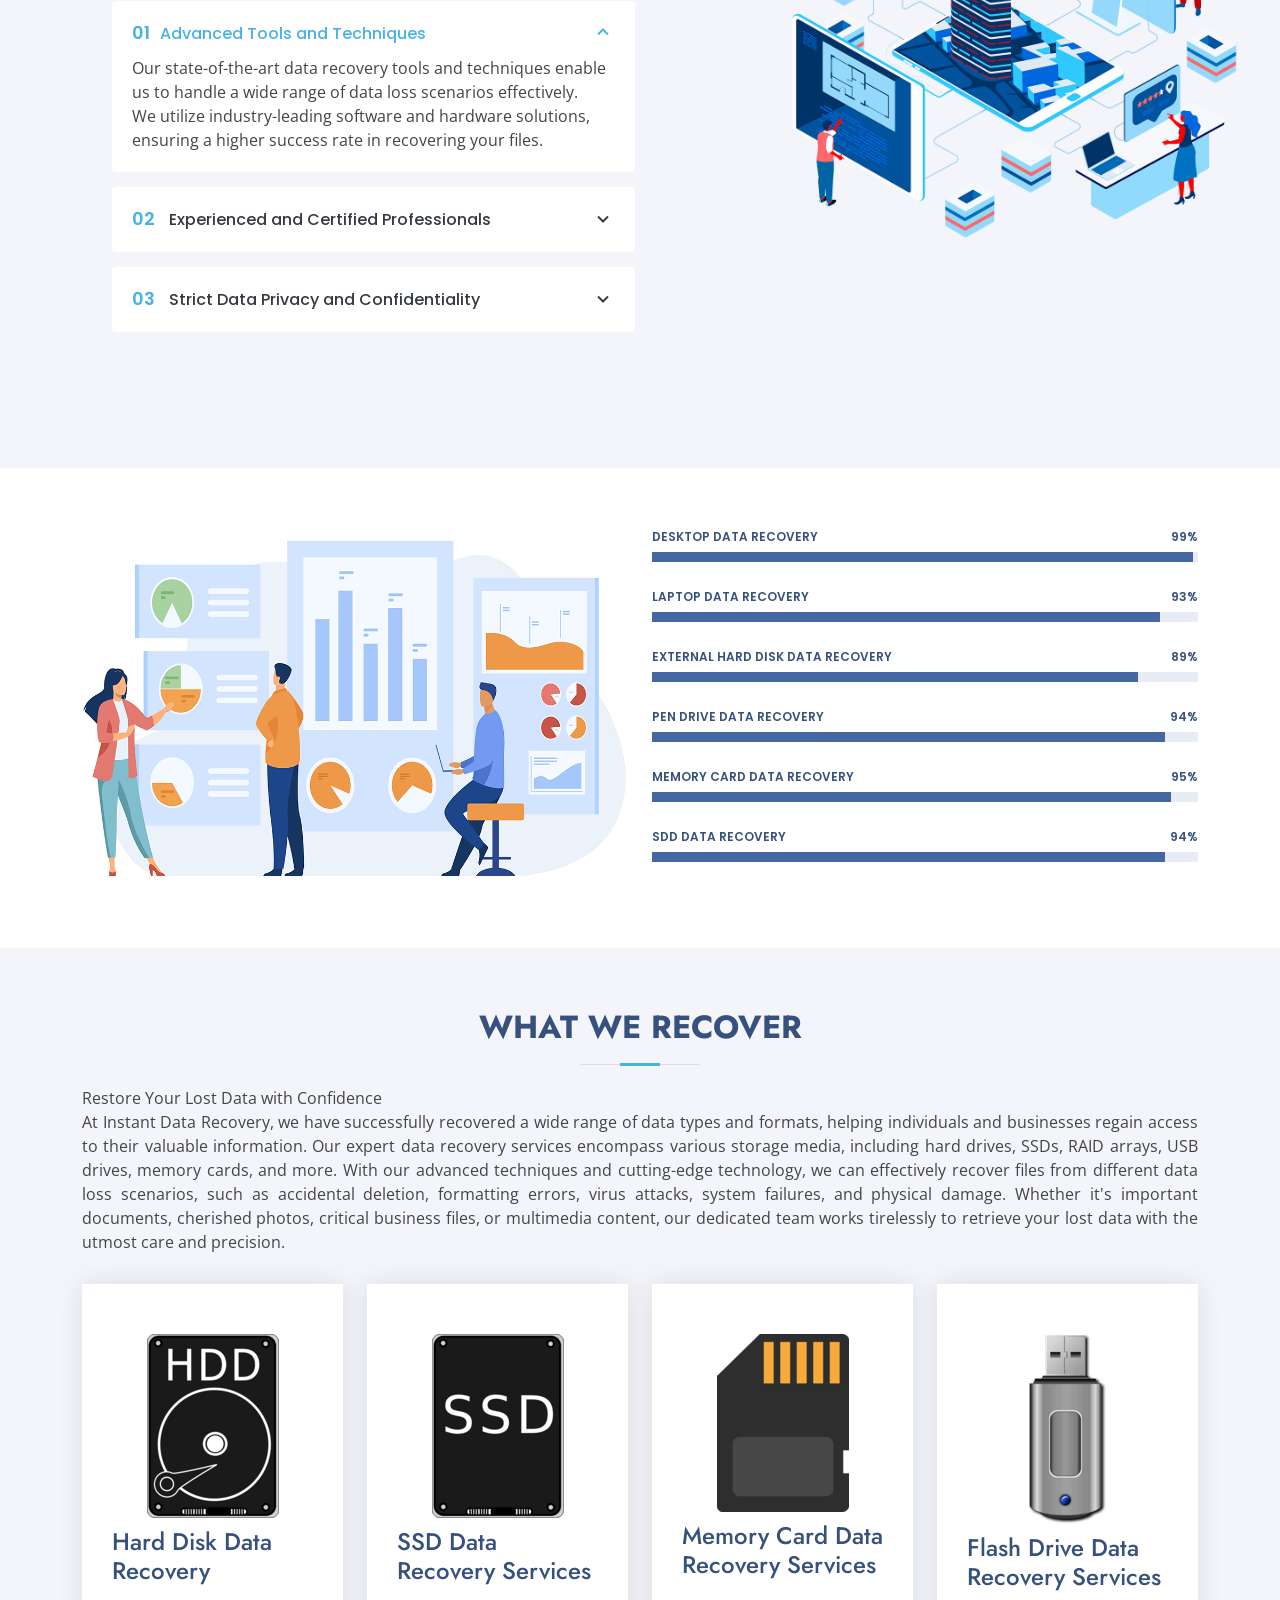
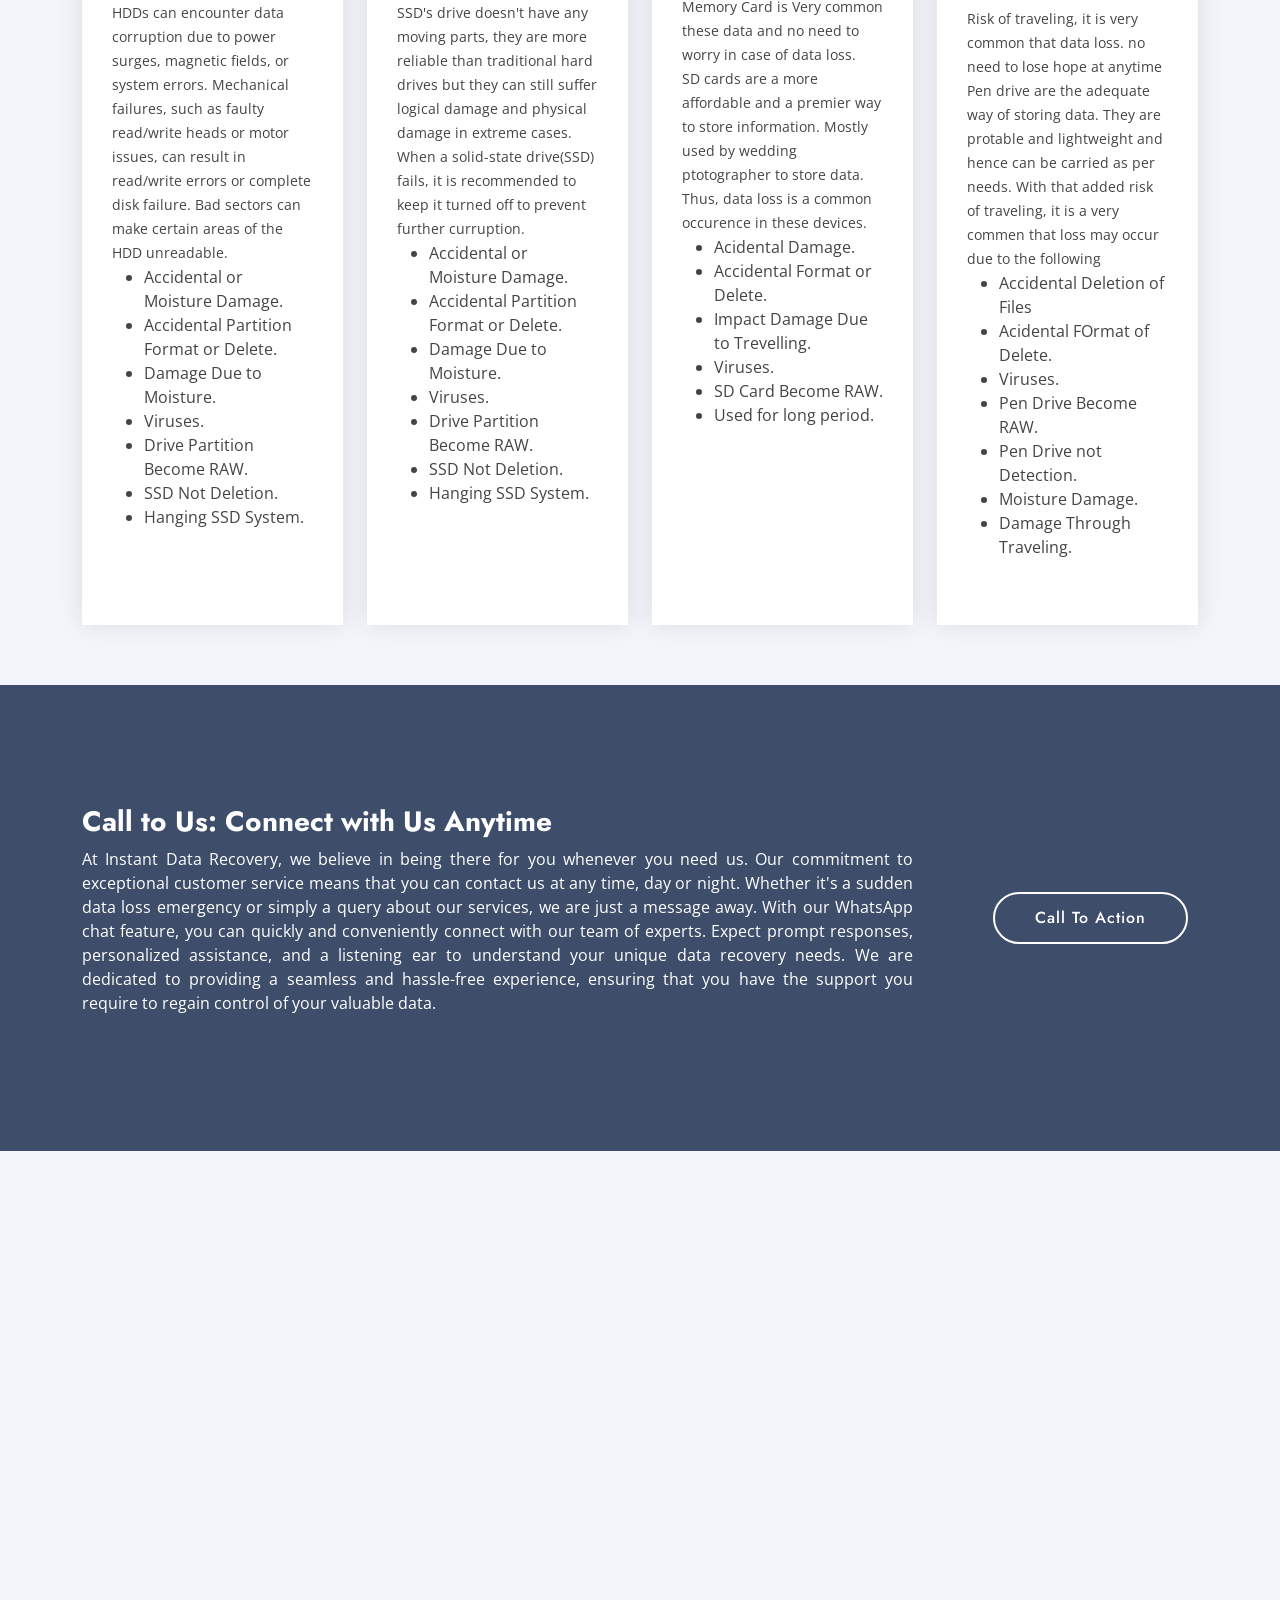
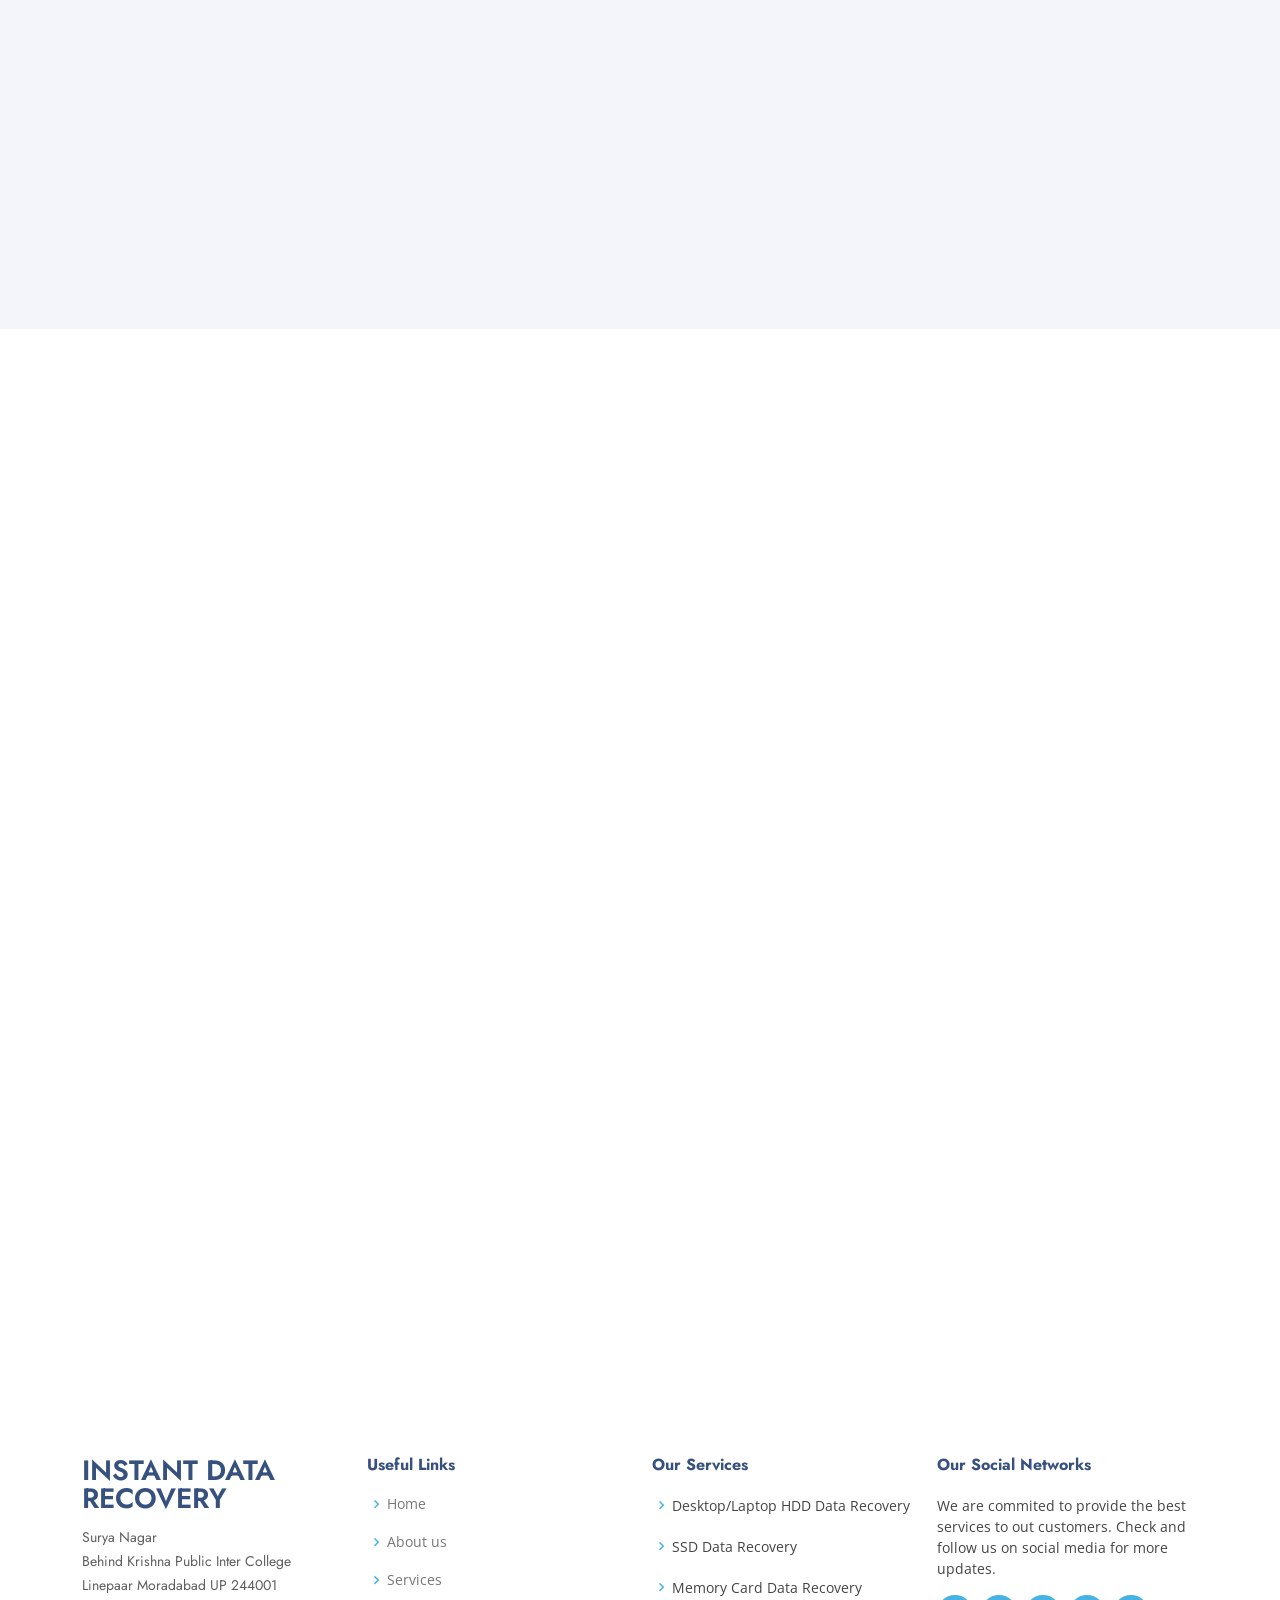
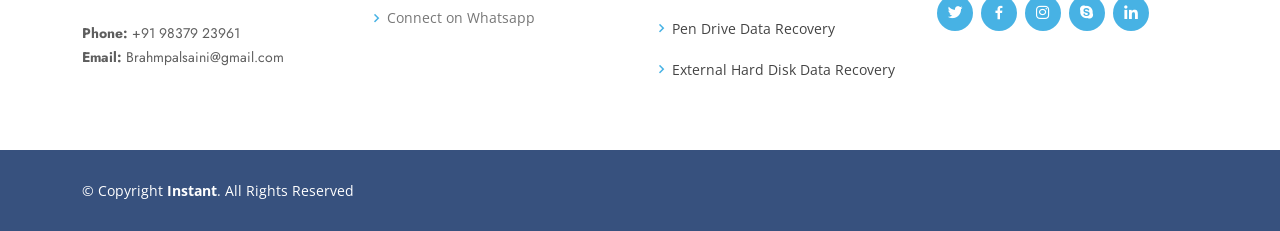
==== commit 76dcd2a6: "map is updated" ====
--- a/index.html
+++ b/index.html
@@ -414,7 +414,7 @@
       <div class="container" data-aos="fade-up">
         <div class="section-title">
           <h2>What We Recover</h2>
-          <p>
+          <p style="text-align: justify;">
             Restore Your Lost Data with Confidence
             <br />
             At Instant Data Recovery, we have successfully recovered a wide
@@ -604,7 +604,7 @@
         <div class="row">
           <div class="col-lg-9 text-center text-lg-start">
             <h3>Call to Us: Connect with Us Anytime</h3>
-            <p>
+            <p style="text-align: justify;">
               At Instant Data Recovery, we believe in being there for you whenever you need us. Our commitment to
               exceptional customer service means that you can contact us at any time, day or night. Whether it's a
               sudden data loss emergency or simply a query about our services, we are just a message away. With our
@@ -992,7 +992,7 @@
       <div class="container" data-aos="fade-up">
         <div class="section-title">
           <h2>Frequently Asked Questions</h2>
-          <p>
+          <p style="text-align: justify;">
             Explore our FAQ section to find quick answers to common queries about our data recovery services. From the
             recovery process to pricing and turnaround time, we provide comprehensive information to address your
             concerns and help you make informed decisions.
@@ -1090,7 +1090,7 @@
       <div class="container" data-aos="fade-up">
         <div class="section-title">
           <h2>Contact</h2>
-          <p>
+          <p style="text-align: justify;">
             We value open communication and are eager to hear from you. Our contact section provides a convenient way
             for you to get in touch with us. Whether you have questions, need assistance, or want to discuss your data
             recovery requirements, our dedicated team is ready to assist you. Feel free to fill out the contact form
@@ -1122,7 +1122,7 @@
               </div>
 
               <!-- <iframe src="https://www.google.com/maps/embed?pb=!1m14!1m8!1m3!1d12097.433213460943!2d78.7710282!3d28.8402335!3m2!1i1024!2i768!4f13.1!3m3!1m2!1s0x0%3A0xb89d1fe6bc499443!2sDowntown+Conference+Center!5e0!3m2!1sen!2sus!4v1539943755621" frameborder="0" style="border: 0; width: 100%; height: 290px" allowfullscreen></iframe> -->
-              <iframe src="https://www.google.com/maps?q=28.84038,78.77122&z=15&output=embed" frameborder="0"
+              <iframe src="https://www.google.com/maps?q=28.823888,78.761983&z=15&output=embed" frameborder="0"
                 style="border:0; width:100%; height:290px;" allowfullscreen></iframe>
 
 
@@ -1197,11 +1197,11 @@
           <div class="col-lg-3 col-md-6 footer-contact">
             <h3>Instant Data Recovery</h3>
             <p>
-              Agarwal Complex <br />
-              Near Gurhatti Chowk<br />
-              Moradabad UP 244001 <br /><br />
+              Surya Nagar <br />
+              Behind Krishna Public Inter College<br />
+              Linepaar Moradabad UP 244001 <br /><br />
               <strong>Phone:</strong> +91 98379 23961<br />
-              <strong>Email:</strong> Brahmpalsainia@gmail.com<br />
+              <strong>Email:</strong> Brahmpalsaini@gmail.com<br />
             </p>
           </div>
 
--- a/assets/css/style.css
+++ b/assets/css/style.css
@@ -645,6 +645,10 @@
   text-decoration: none;
 }
 
+.content p {
+  text-align: justify;
+}
+
 /*--------------------------------------------------------------
 # Why Us
 --------------------------------------------------------------*/
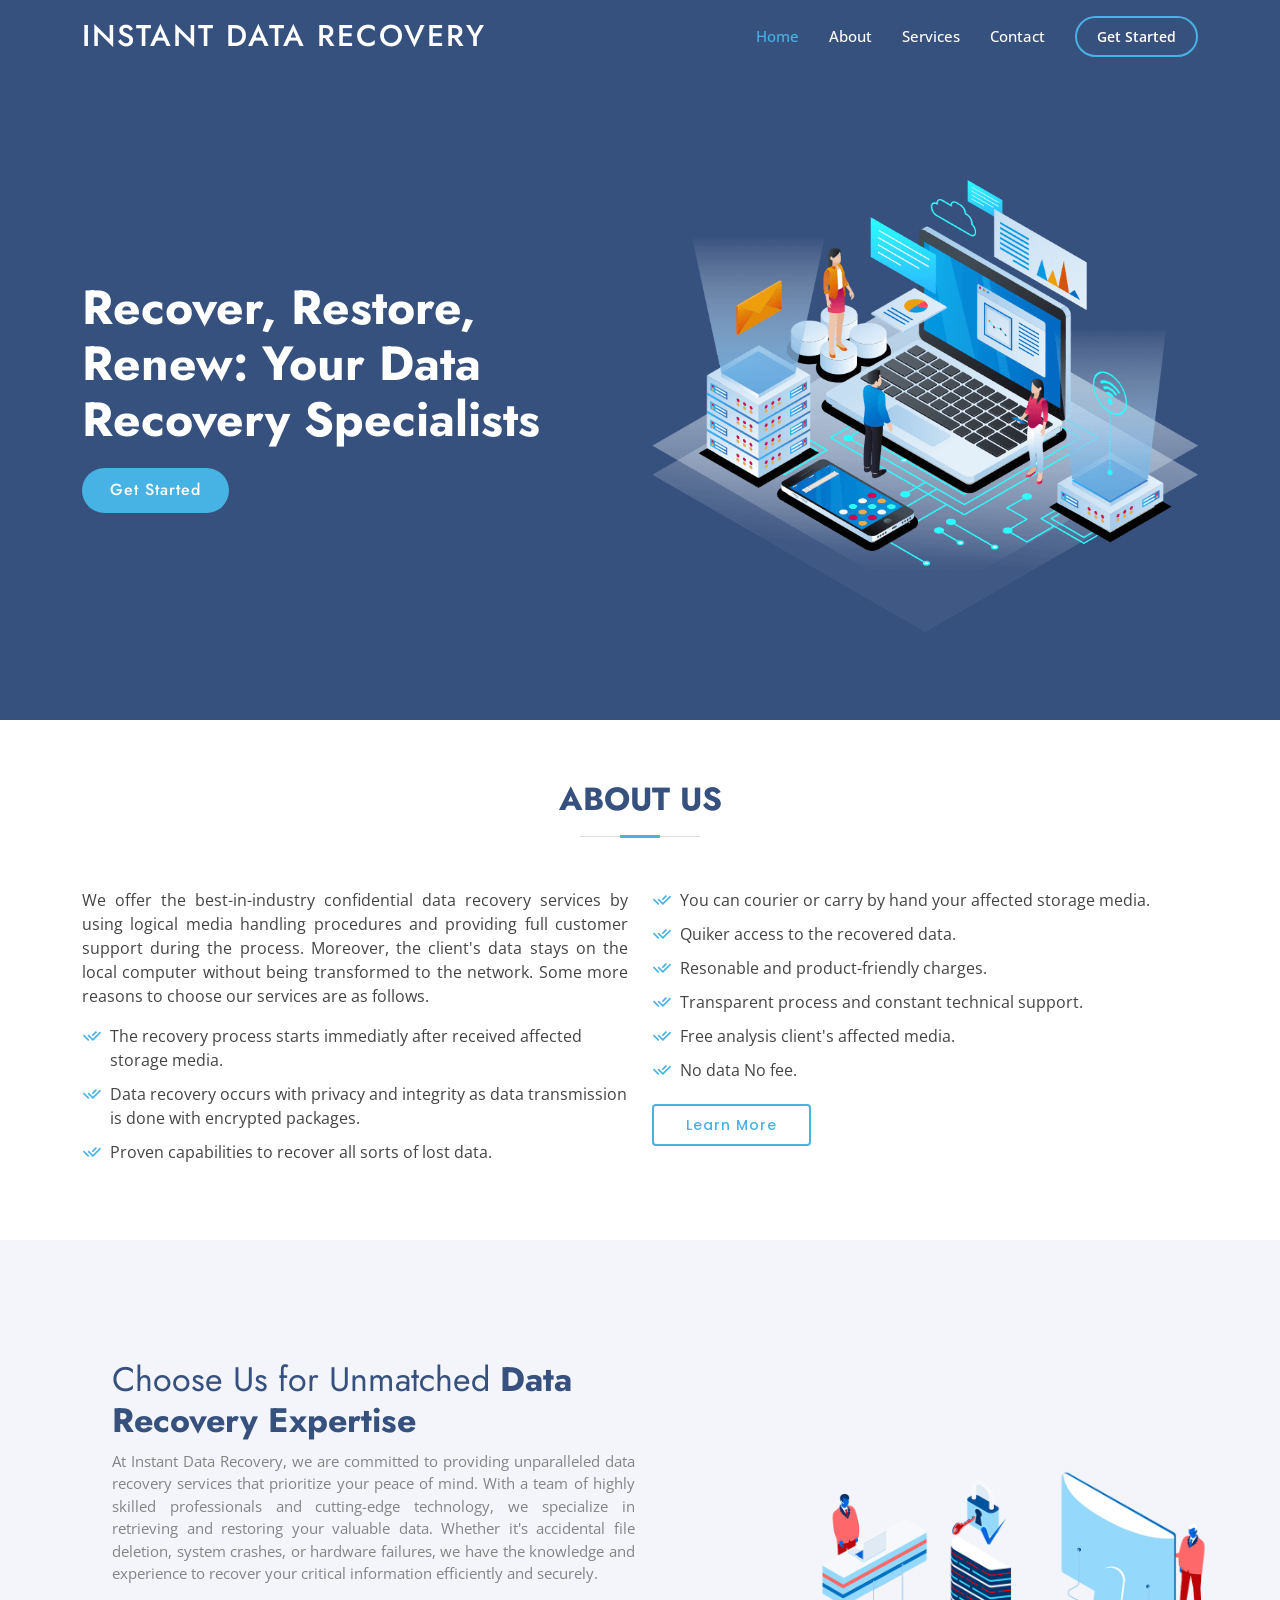
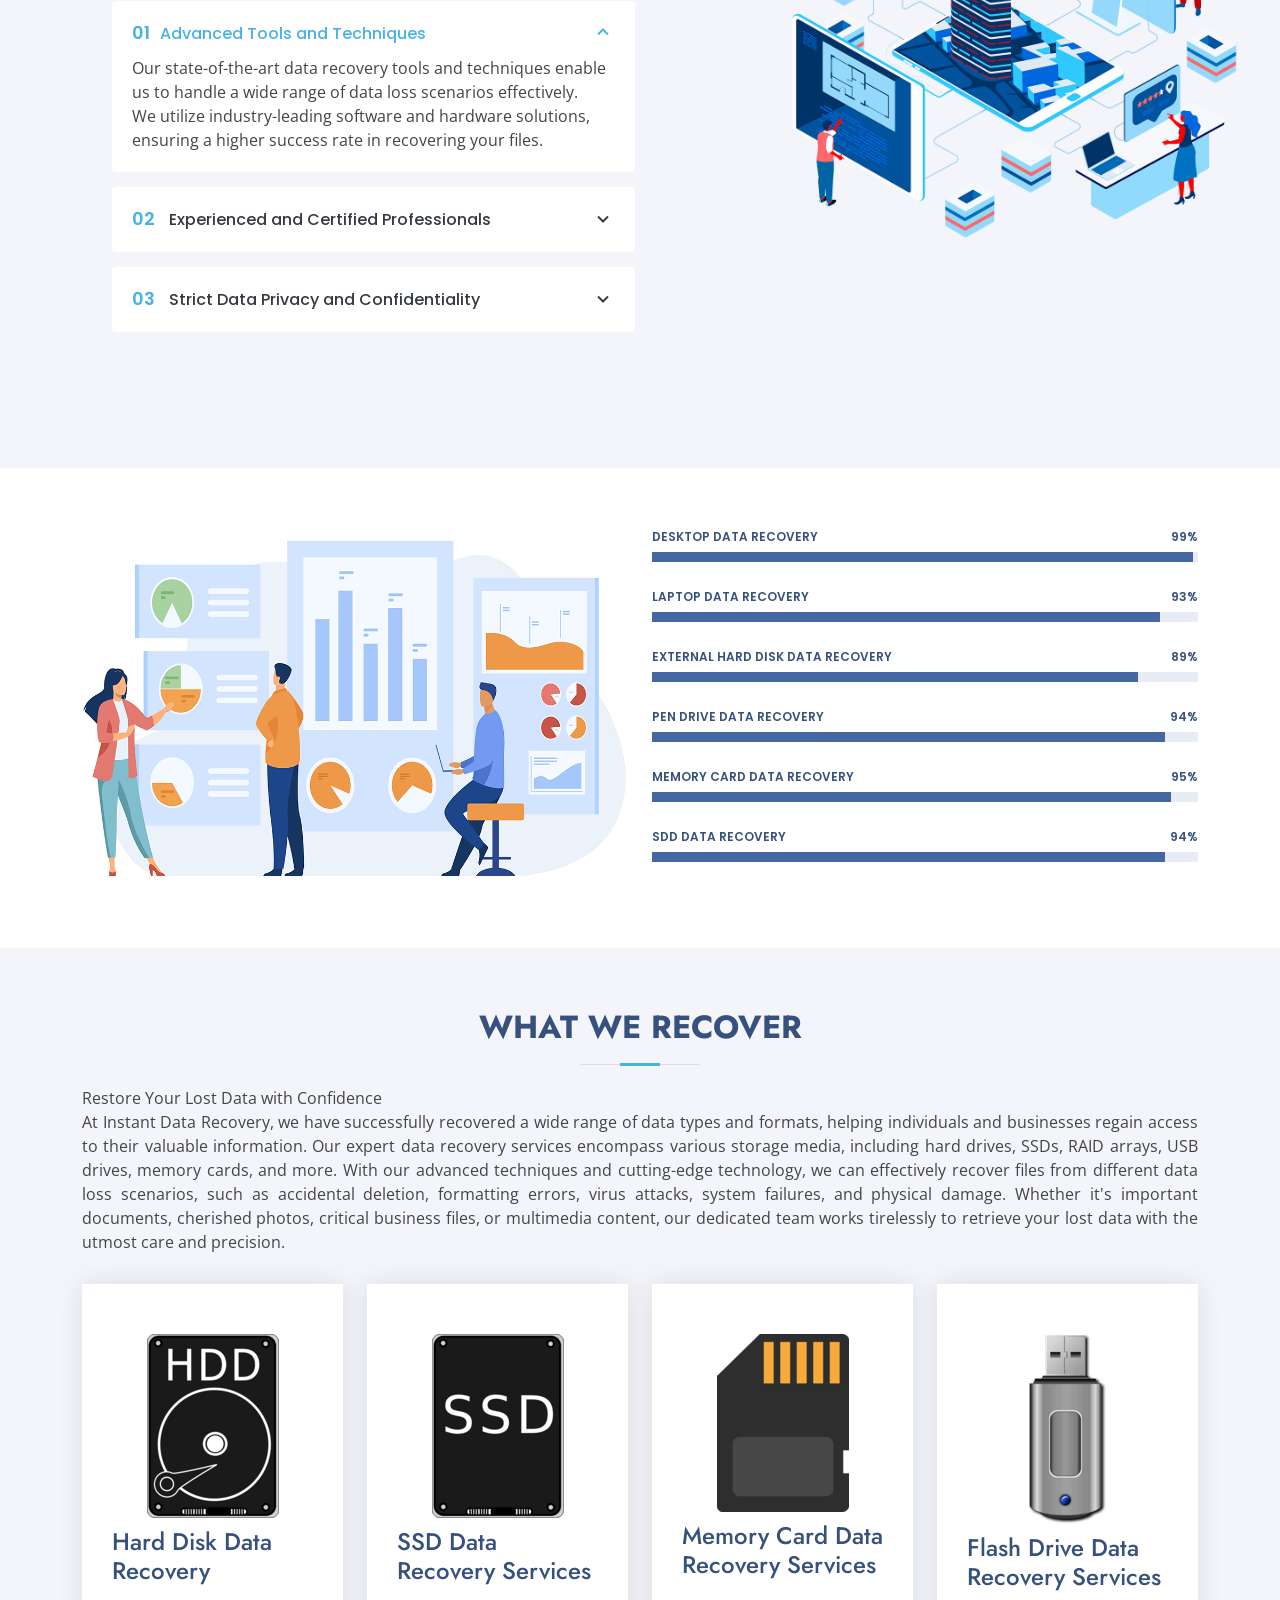
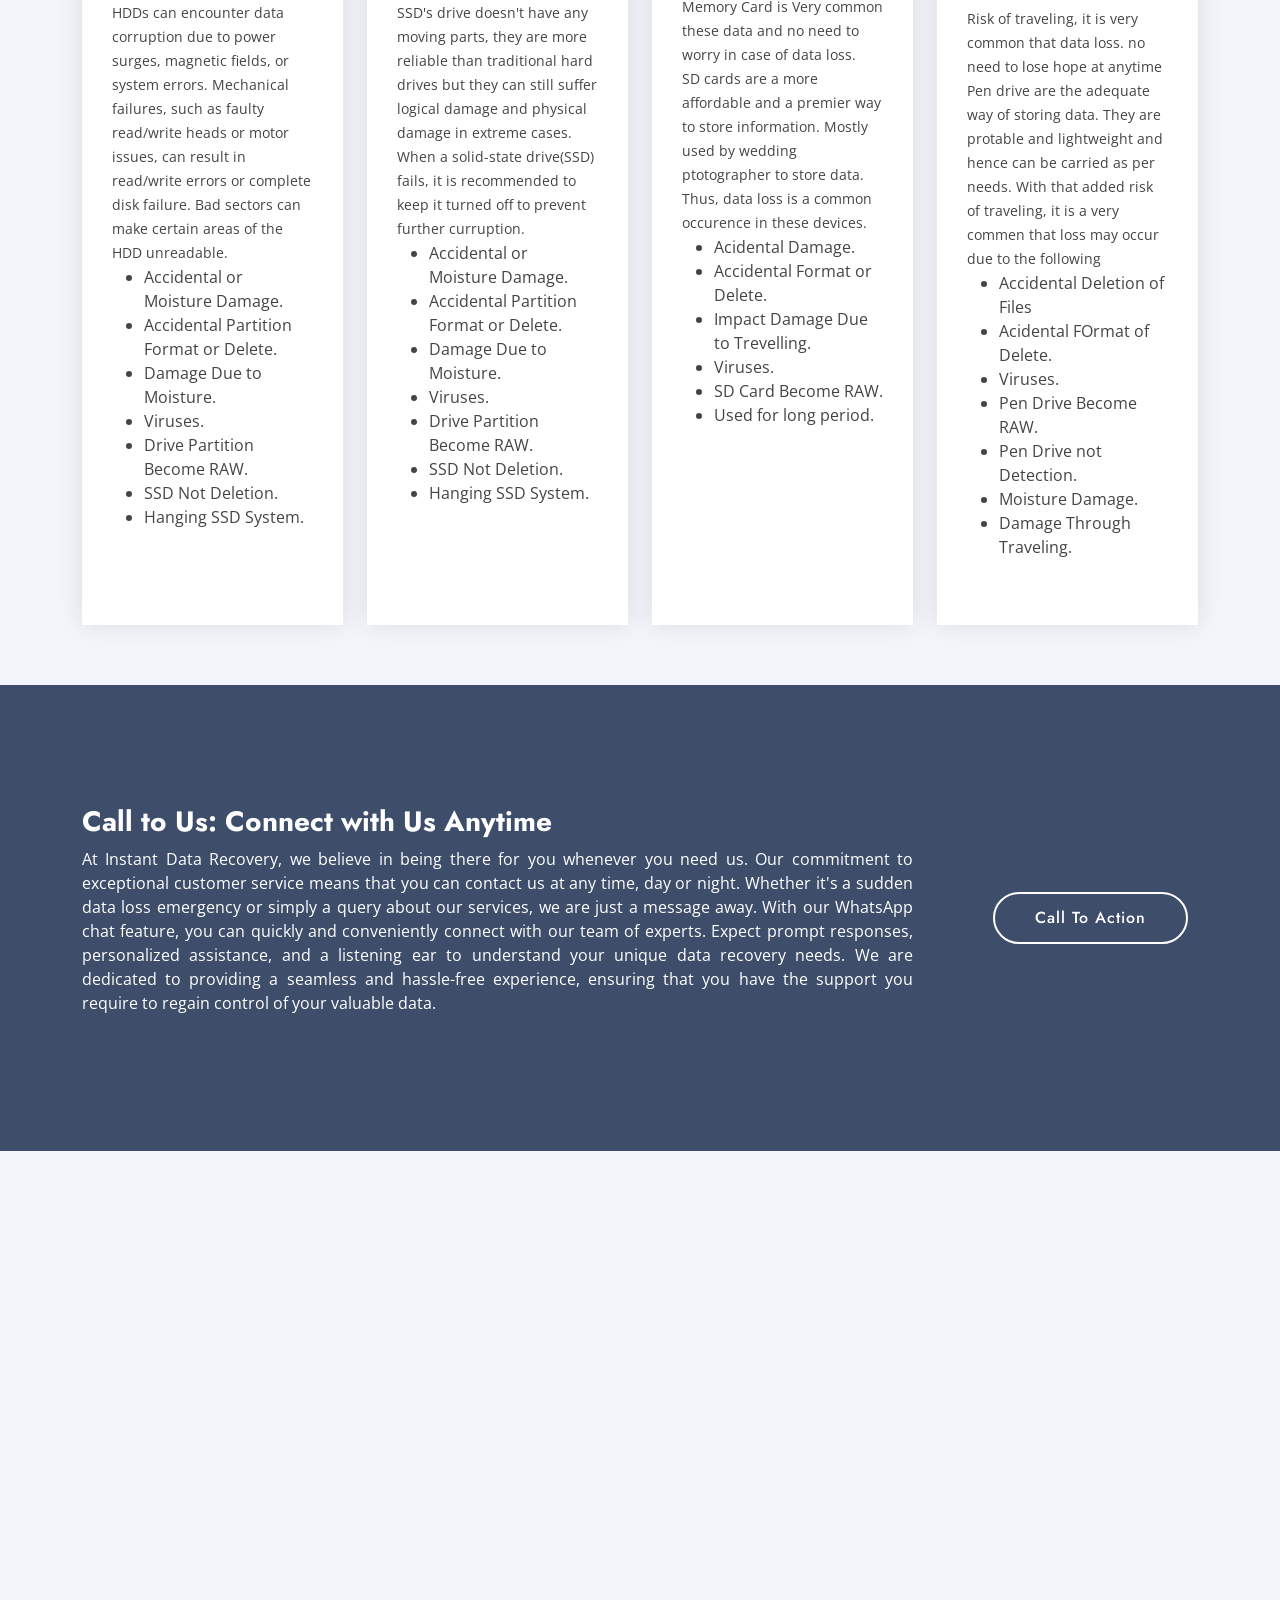
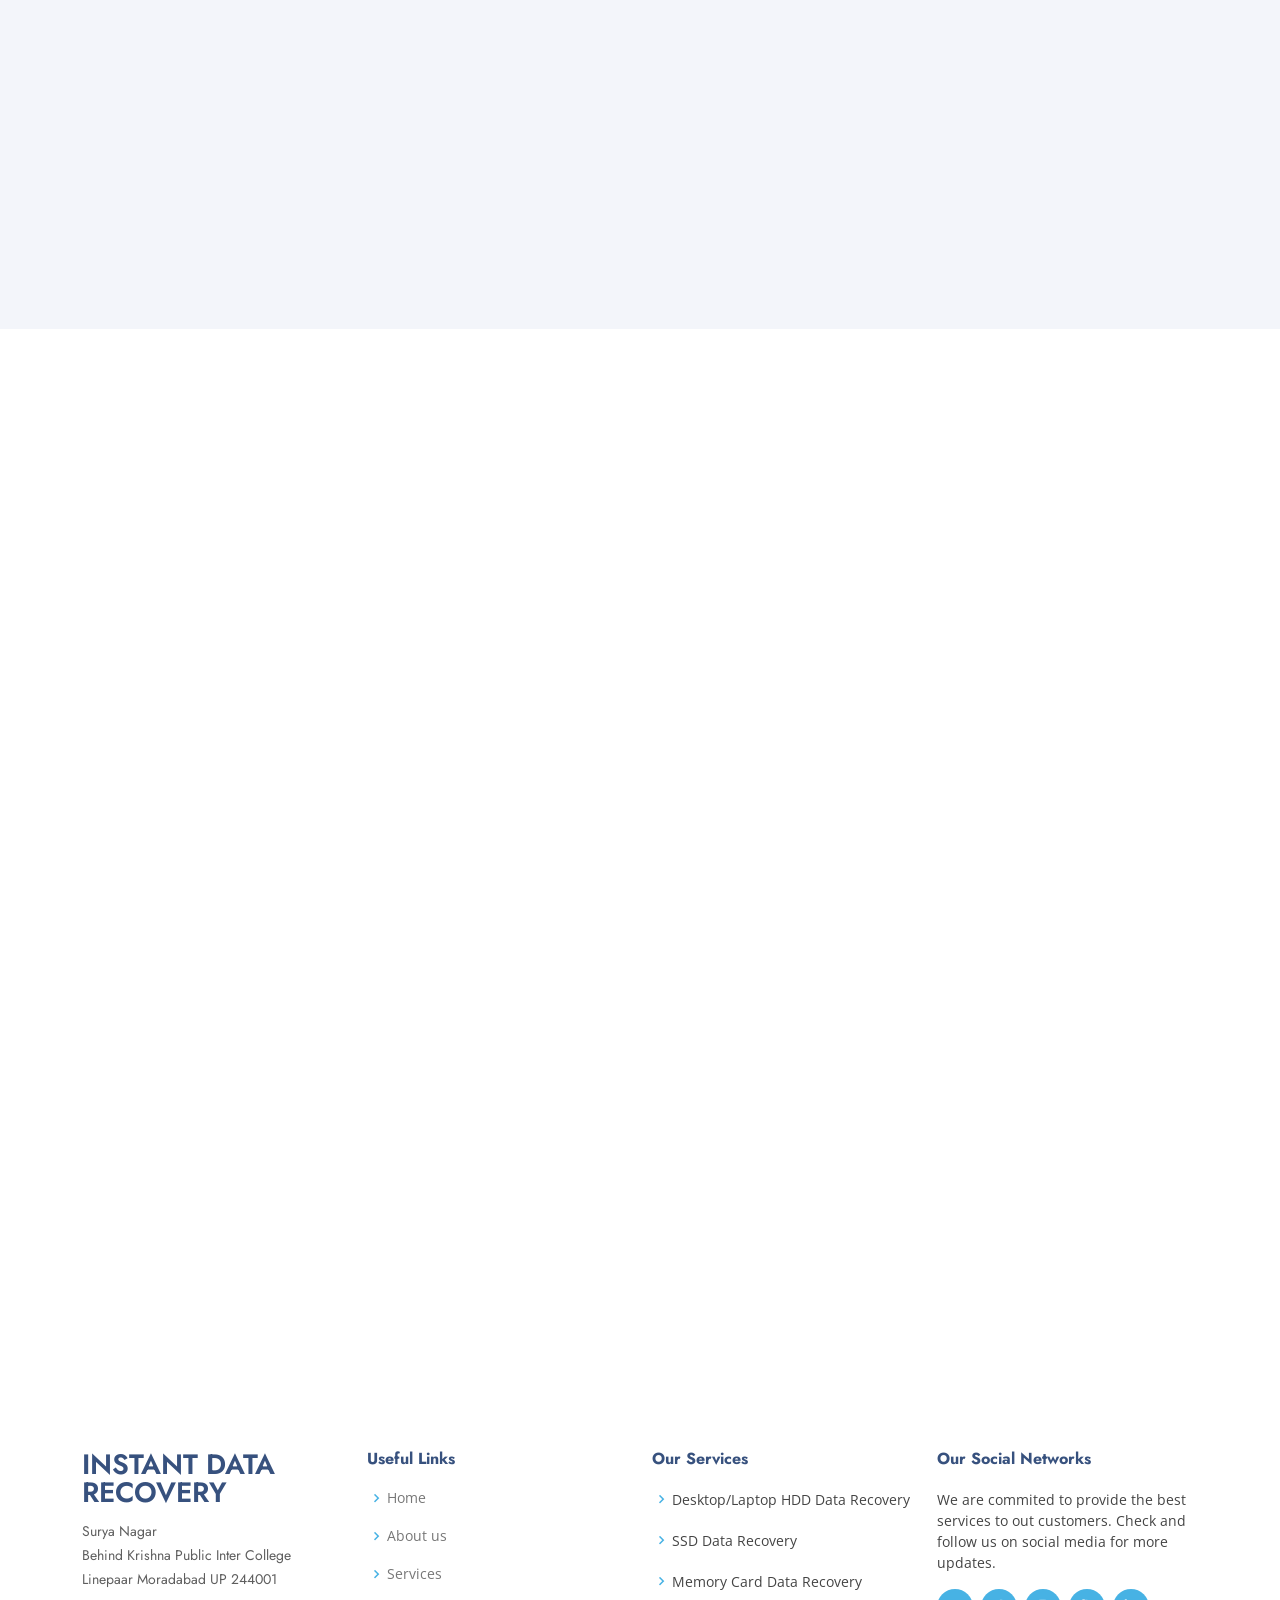
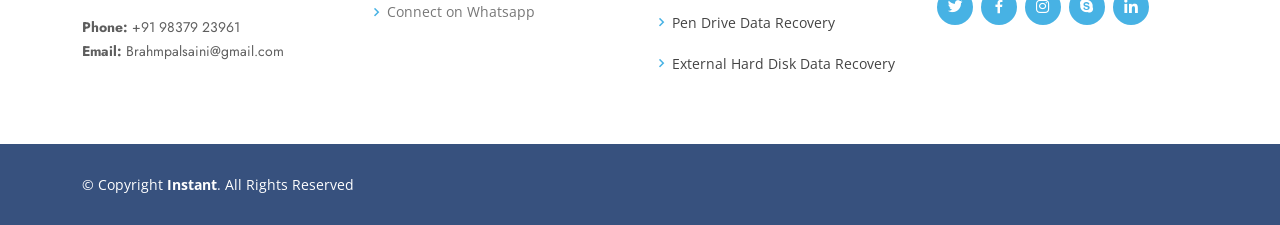
==== commit 605cdc98: "alomost done, yt cmtd" ====
--- a/index.html
+++ b/index.html
@@ -254,6 +254,52 @@
     </section>
     <!-- End About Us Section -->
 
+    <!-- <section id="cta" class="cta1">
+      <div class="container" data-aos="zoom-in">
+        <div class="row">
+          <div class="col-lg-12 text-center">
+
+            <div class="cta-bg">
+              <div class="container text-center text-lg-start">
+                <h3 style="text-align: center;">What Our Customers Say</h3>
+              </div>
+
+              <div class="row">
+
+                <div class="col-lg-4 col-md-12 mb-4">
+                  <iframe style="border-radius: 15px;" width="100%" height="315"
+                    src="https://www.youtube.com/embed/VIDEO_ID_1" title="YouTube video player" frameborder="0"
+                    allowfullscreen></iframe>
+                </div>
+
+                <div class="col-lg-4 col-md-12 mb-4">
+                  <iframe style="border-radius: 15px;" width="100%" height="315"
+                    src="https://www.youtube.com/embed/VIDEO_ID_2" title="YouTube video player" frameborder="0"
+                    allowfullscreen></iframe>
+                </div>
+
+                <div class="col-lg-4 col-md-12">
+                  <iframe style="border-radius: 15px;" width="100%" height="315"
+                    src="https://www.youtube.com/embed/VIDEO_ID_3" title="YouTube video player" frameborder="0"
+                    allowfullscreen></iframe>
+                </div>
+              </div>
+            </div>
+          </div>
+        </div>
+      </div>
+    </section> -->
+
+
+
+
+
+
+
+
+
+
+
     <!-- ======= Why Us Section ======= -->
     <section id="why-us" class="why-us section-bg">
       <div class="container-fluid" data-aos="fade-up">
@@ -1106,7 +1152,7 @@
               <div class="address">
                 <i class="bi bi-geo-alt"></i>
                 <h4>Location:</h4>
-                <p>Agarwal Complex, Near Gurhatti chowk Moradabad UP, 244001</p>
+                <p>Surya Nagar, Behind Krishna Public School Linepaar Moradabad UP, 244001</p>
               </div>
 
               <div class="email">
@@ -1130,28 +1176,37 @@
           </div>
 
           <div class="col-lg-7 mt-5 mt-lg-0 d-flex align-items-stretch">
-            <form action="#" method="post" role="form" class="php-email-form">
+            <form action="processform.php" method="post" role="form" class="php-email-form">
               <div class="row">
                 <div class="form-group col-md-6">
                   <label for="name">Your Name</label>
                   <input type="text" name="name" class="form-control" id="name" required />
                 </div>
                 <div class="form-group col-md-6">
-                  <label for="name">Your Email</label>
+                  <label for="email">Your Email</label>
                   <input type="email" class="form-control" name="email" id="email" required />
                 </div>
               </div>
               <div class="form-group">
-                <label for="name">Phone No.</label>
-                <input type="tel" class="form-control" name="Phone" id="subject" required />
+                <label for="phone">Phone No.</label>
+                <input type="tel" class="form-control" name="phone" id="phone" required />
               </div>
               <div class="form-group">
-                <label for="name">Subject</label>
-                <input type="text" class="form-control" name="subject" id="subject" required />
+                <label for="service">Select a Device</label>
+                <select class="form-control" name="service" id="service" required>
+                  <option value="" disabled selected>Select a Device</option>
+                  <option value="Hard-Drive">Hard-Drive</option>
+                  <option value="Pen Drive">Pen Drive</option>
+                  <option value="SSD">SSD</option>
+                  <option value="Memory-card">Memory-card</option>
+                  <option value="Other Memory Devices">Other Memory Devices</option>
+                  <!-- <option value="service3">SSD</option> -->
+                  <!-- Add more options as needed -->
+                </select>
               </div>
               <div class="form-group">
-                <label for="name">Message</label>
-                <textarea class="form-control" name="message" rows="10" required></textarea>
+                <label for="message">Message</label>
+                <textarea class="form-control" name="message" rows="10" id="message" required></textarea>
               </div>
               <div class="my-3">
                 <div class="loading">Loading</div>
@@ -1164,6 +1219,7 @@
                 <button type="submit">Send Message</button>
               </div>
             </form>
+
           </div>
         </div>
       </div>
@@ -1232,7 +1288,7 @@
             <h4>Our Services</h4>
             <ul>
               <li>
-                <i class="bx bx-chevron-right"></i> 
+                <i class="bx bx-chevron-right"></i>
                 Desktop/Laptop HDD Data Recovery
                 <!-- <a href="#">Web Design</a> -->
               </li>
@@ -1247,7 +1303,7 @@
                 Memory Card Data Recovery
               </li>
               <li>
-                <i class="bx bx-chevron-right"></i> 
+                <i class="bx bx-chevron-right"></i>
                 <!-- <a href="#">Marketing</a> -->
                 Pen Drive Data Recovery
               </li>
@@ -1262,7 +1318,8 @@
           <div class="col-lg-3 col-md-6 footer-links">
             <h4>Our Social Networks</h4>
             <p>
-              We are commited to provide the best services to out customers. Check and follow us on social media for more updates.
+              We are commited to provide the best services to out customers. Check and follow us on social media for
+              more updates.
             </p>
             <div class="social-links mt-3">
               <a href="#" class="twitter"><i class="bx bxl-twitter"></i></a>
--- a/assets/css/style.css
+++ b/assets/css/style.css
@@ -902,6 +902,14 @@
   padding: 120px 0;
 }
 
+
+.cta1 {
+  background: linear-gradient(rgba(40, 58, 90, 0.9), rgba(40, 58, 90, 0.9)), url("../img/hard-bg.jpg") fixed center center;
+  background-size: cover;
+  padding: 80px 0;
+}
+
+
 .cta h3 {
   color: #fff;
   font-size: 28px;
@@ -944,6 +952,61 @@
     justify-content: flex-end;
   }
 }
+
+
+
+.cta1 h3 {
+  color: #fff;
+  font-size: 28px;
+  font-weight: 700;
+}
+
+.cta1 p {
+  color: #fff;
+}
+
+.cta1 .cta-btn {
+  font-family: "Jost", sans-serif;
+  font-weight: 500;
+  font-size: 16px;
+  letter-spacing: 1px;
+  display: inline-block;
+  padding: 12px 40px;
+  border-radius: 50px;
+  transition: 0.5s;
+  margin: 10px;
+  border: 2px solid #fff;
+  color: #fff;
+}
+
+.cta1 .cta-btn:hover {
+  background: #47b2e4;
+  border: 2px solid #47b2e4;
+}
+
+@media (max-width: 1024px) {
+  .cta1 {
+    background-attachment: scroll;
+  }
+}
+
+@media (min-width: 769px) {
+  .cta1 .cta-btn-container {
+    display: flex;
+    align-items: center;
+    justify-content: flex-end;
+  }
+}
+
+
+
+
+
+
+
+
+
+
 
 /*--------------------------------------------------------------
 # Portfolio
